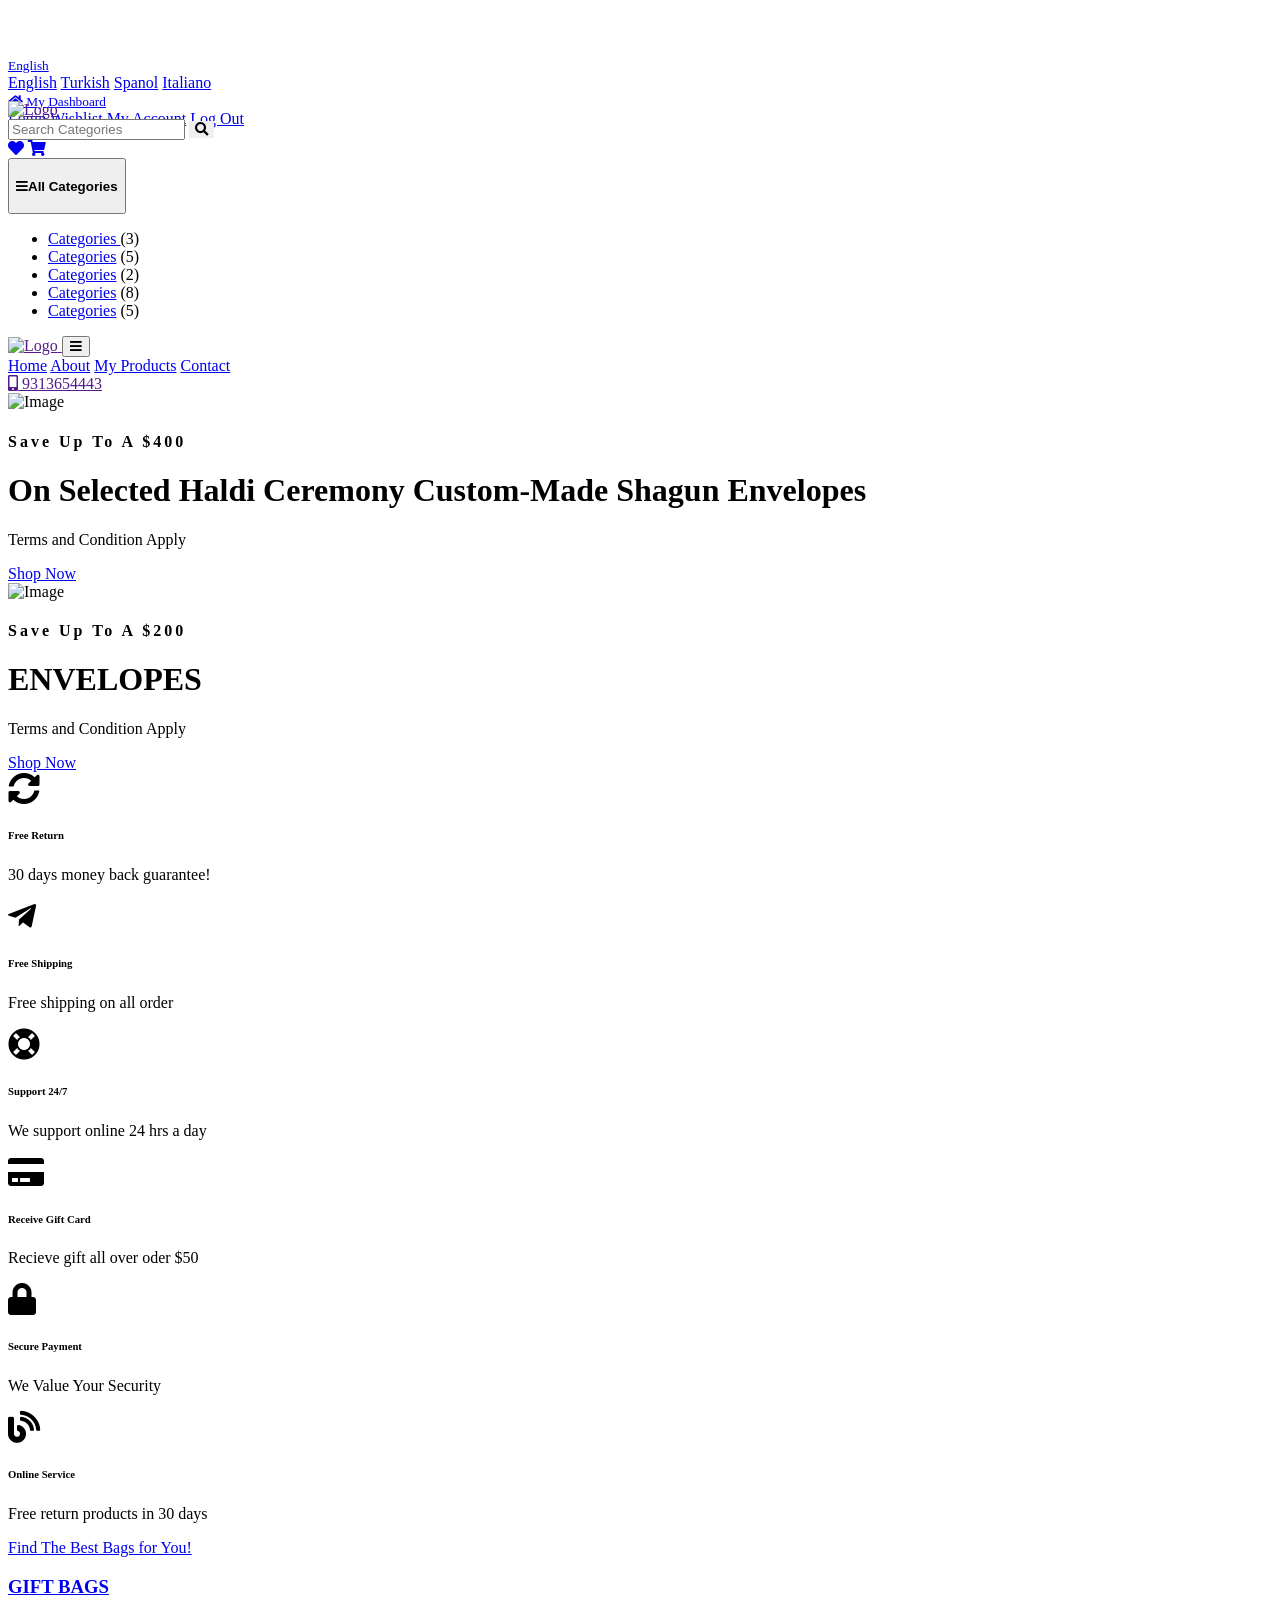
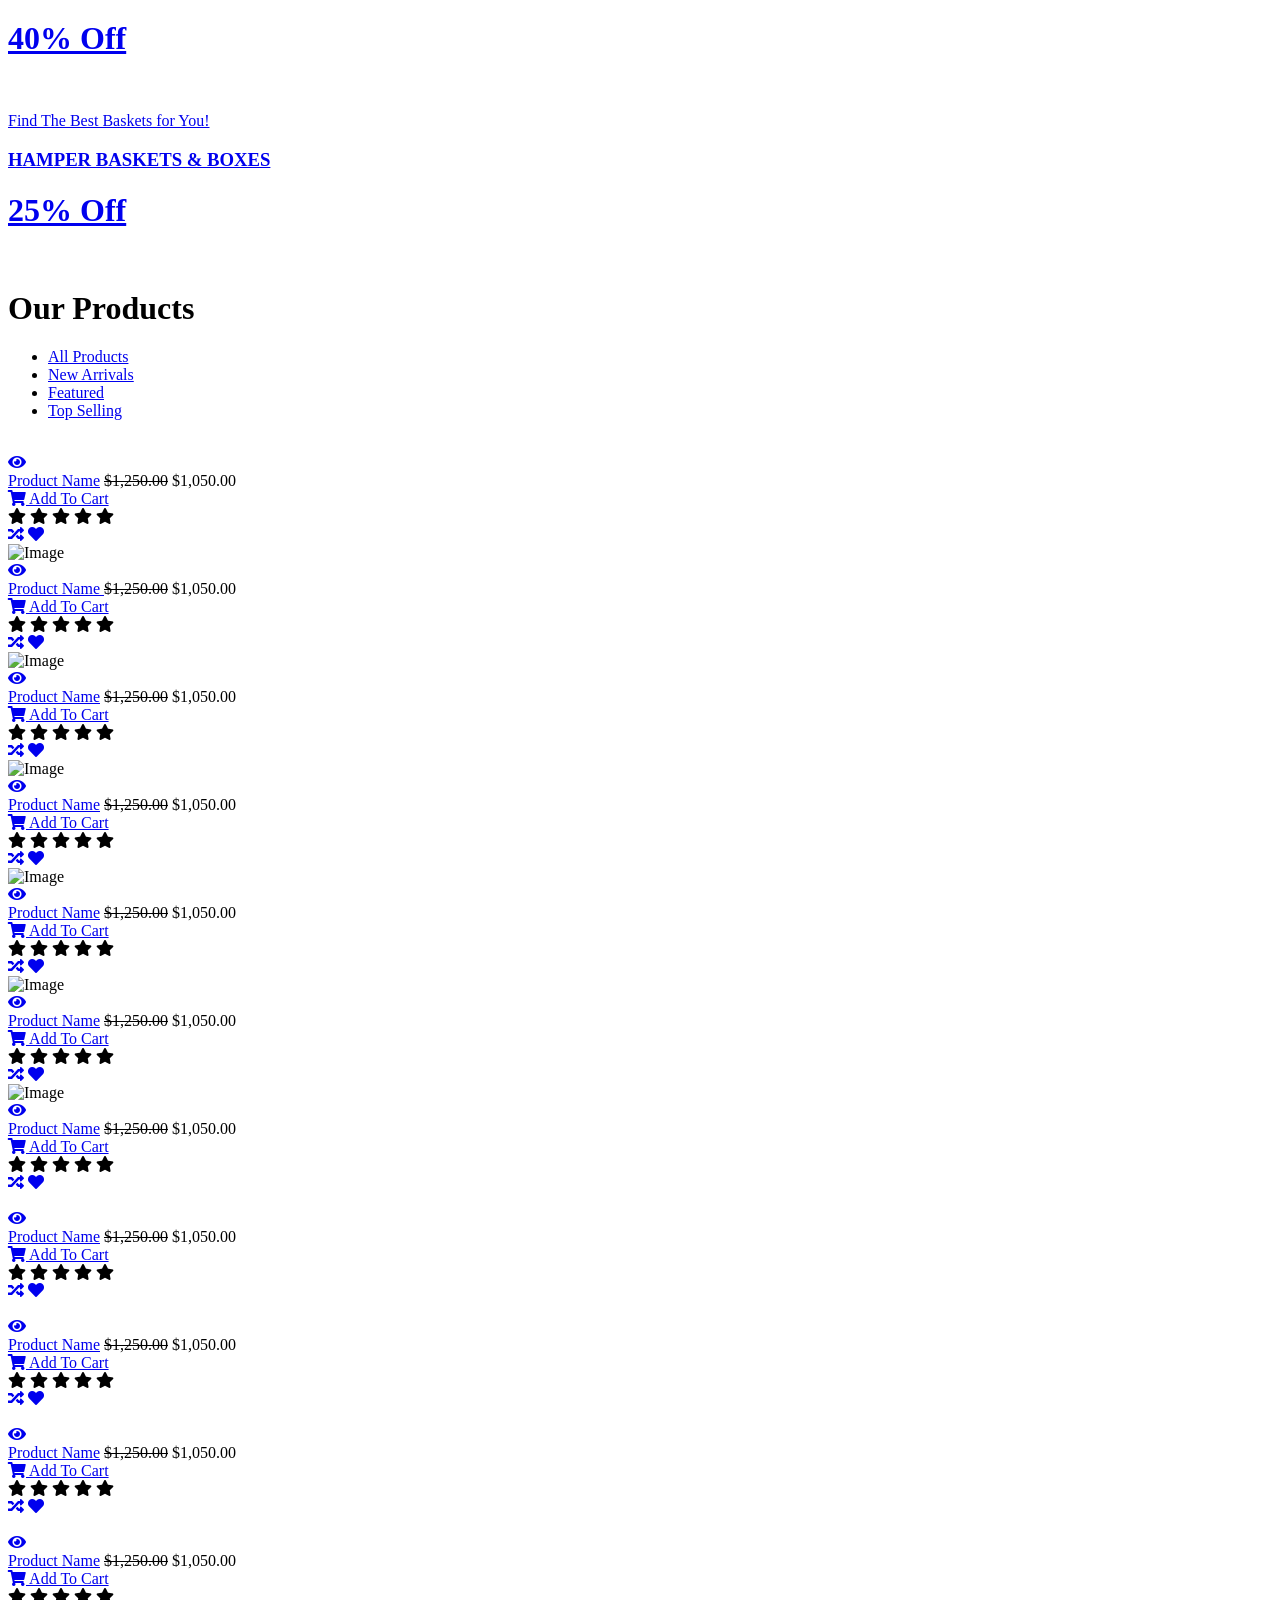
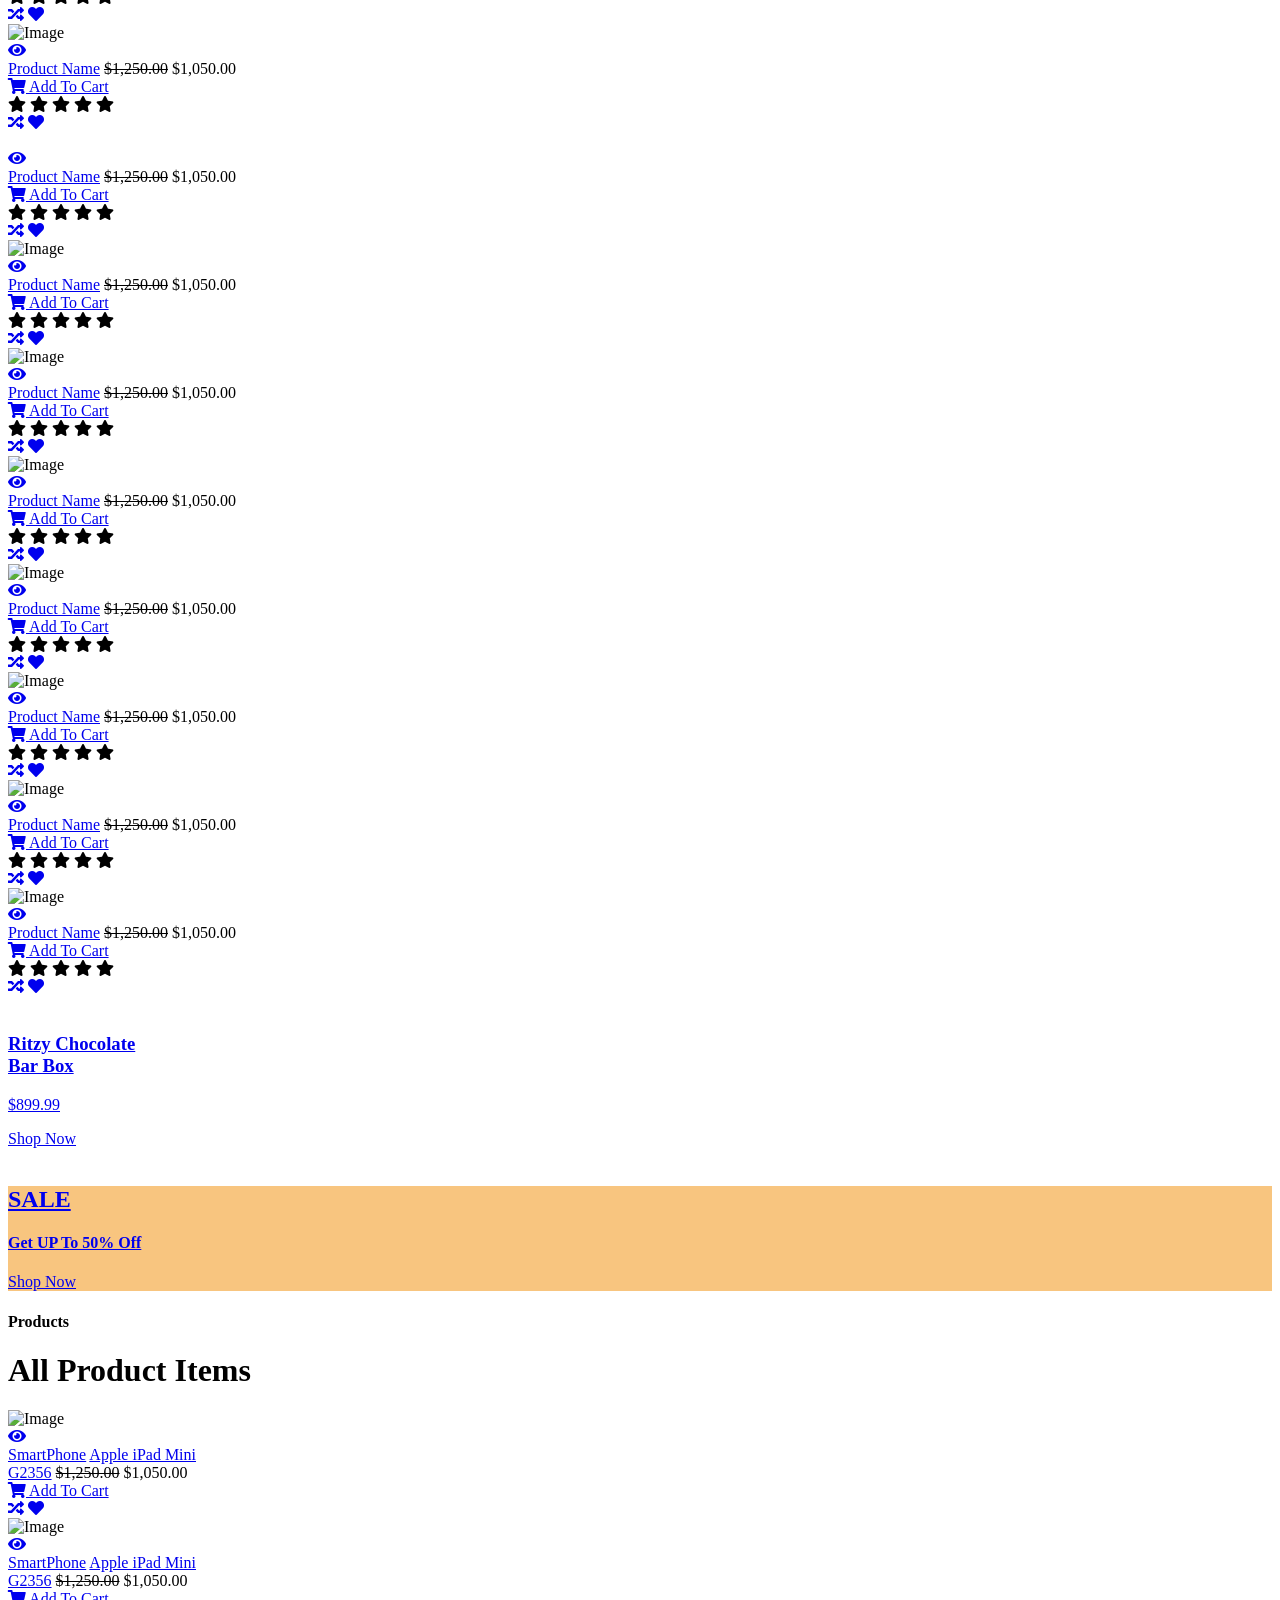
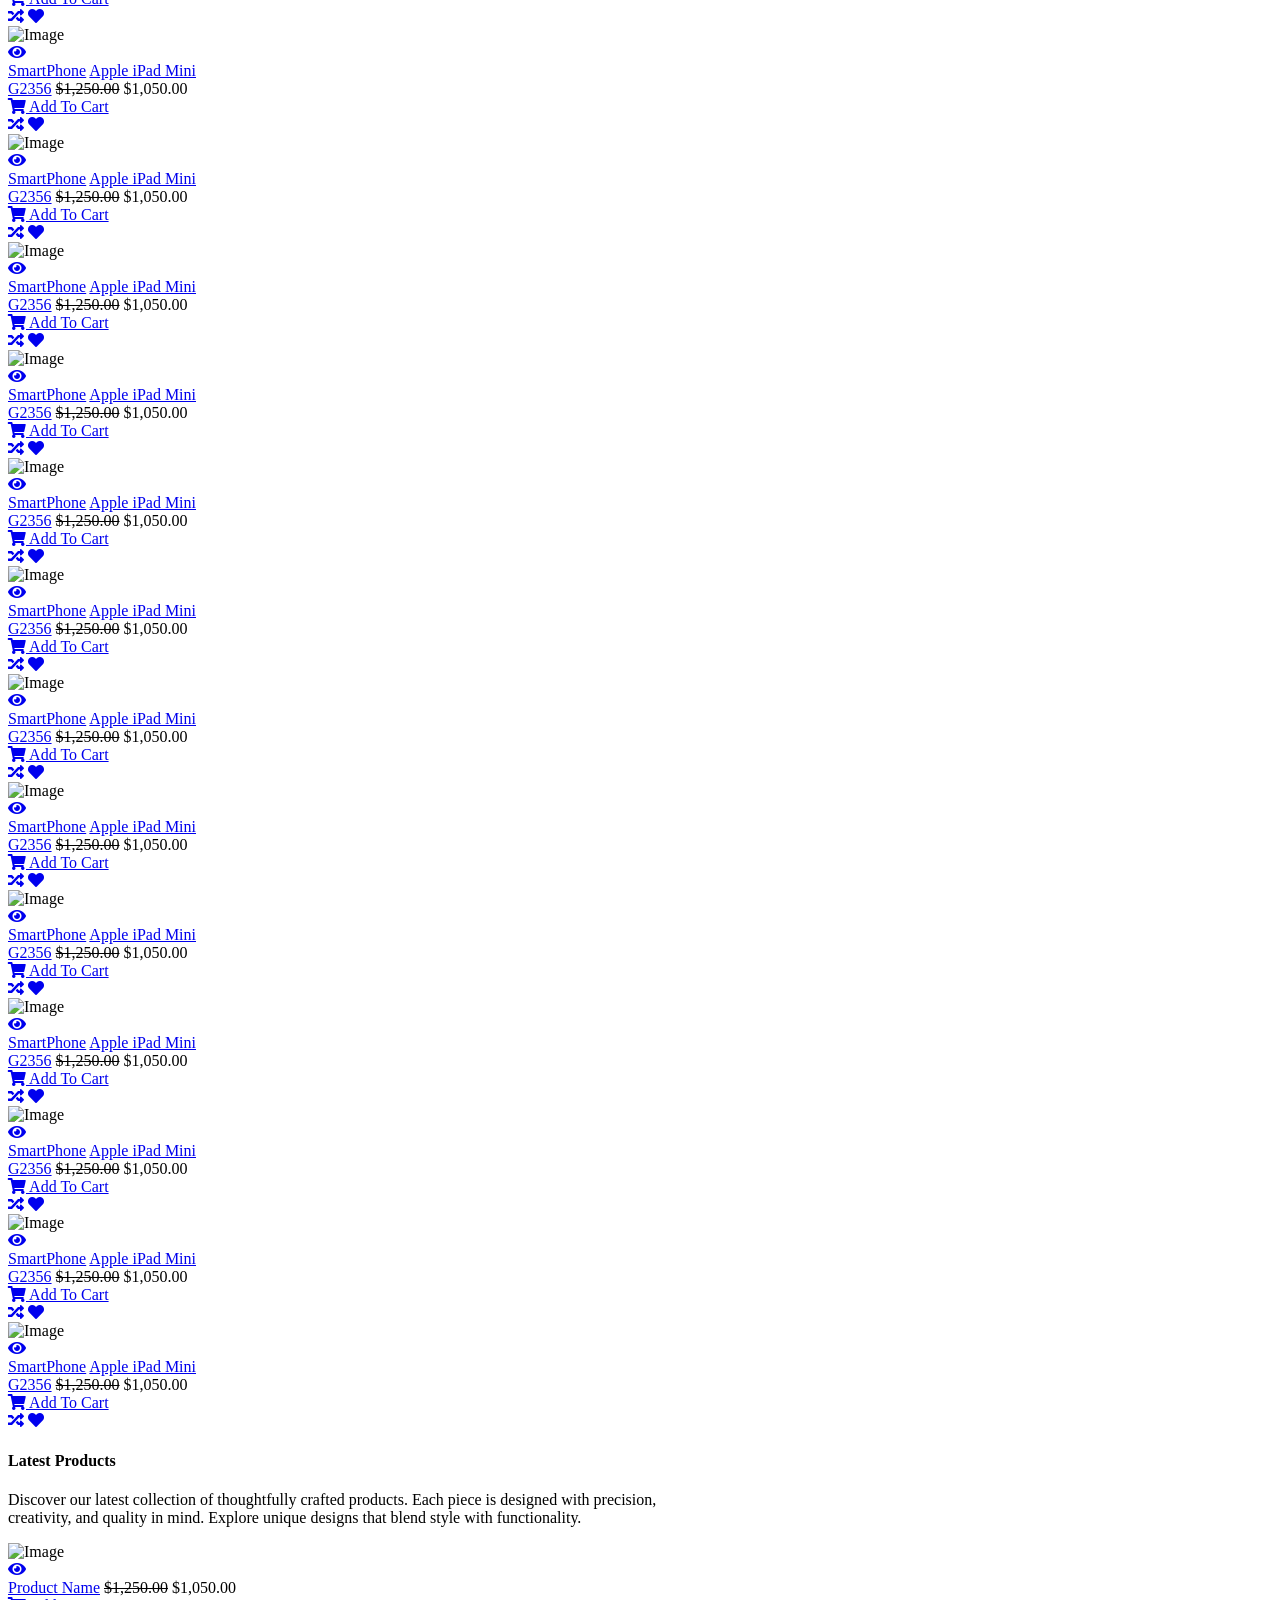
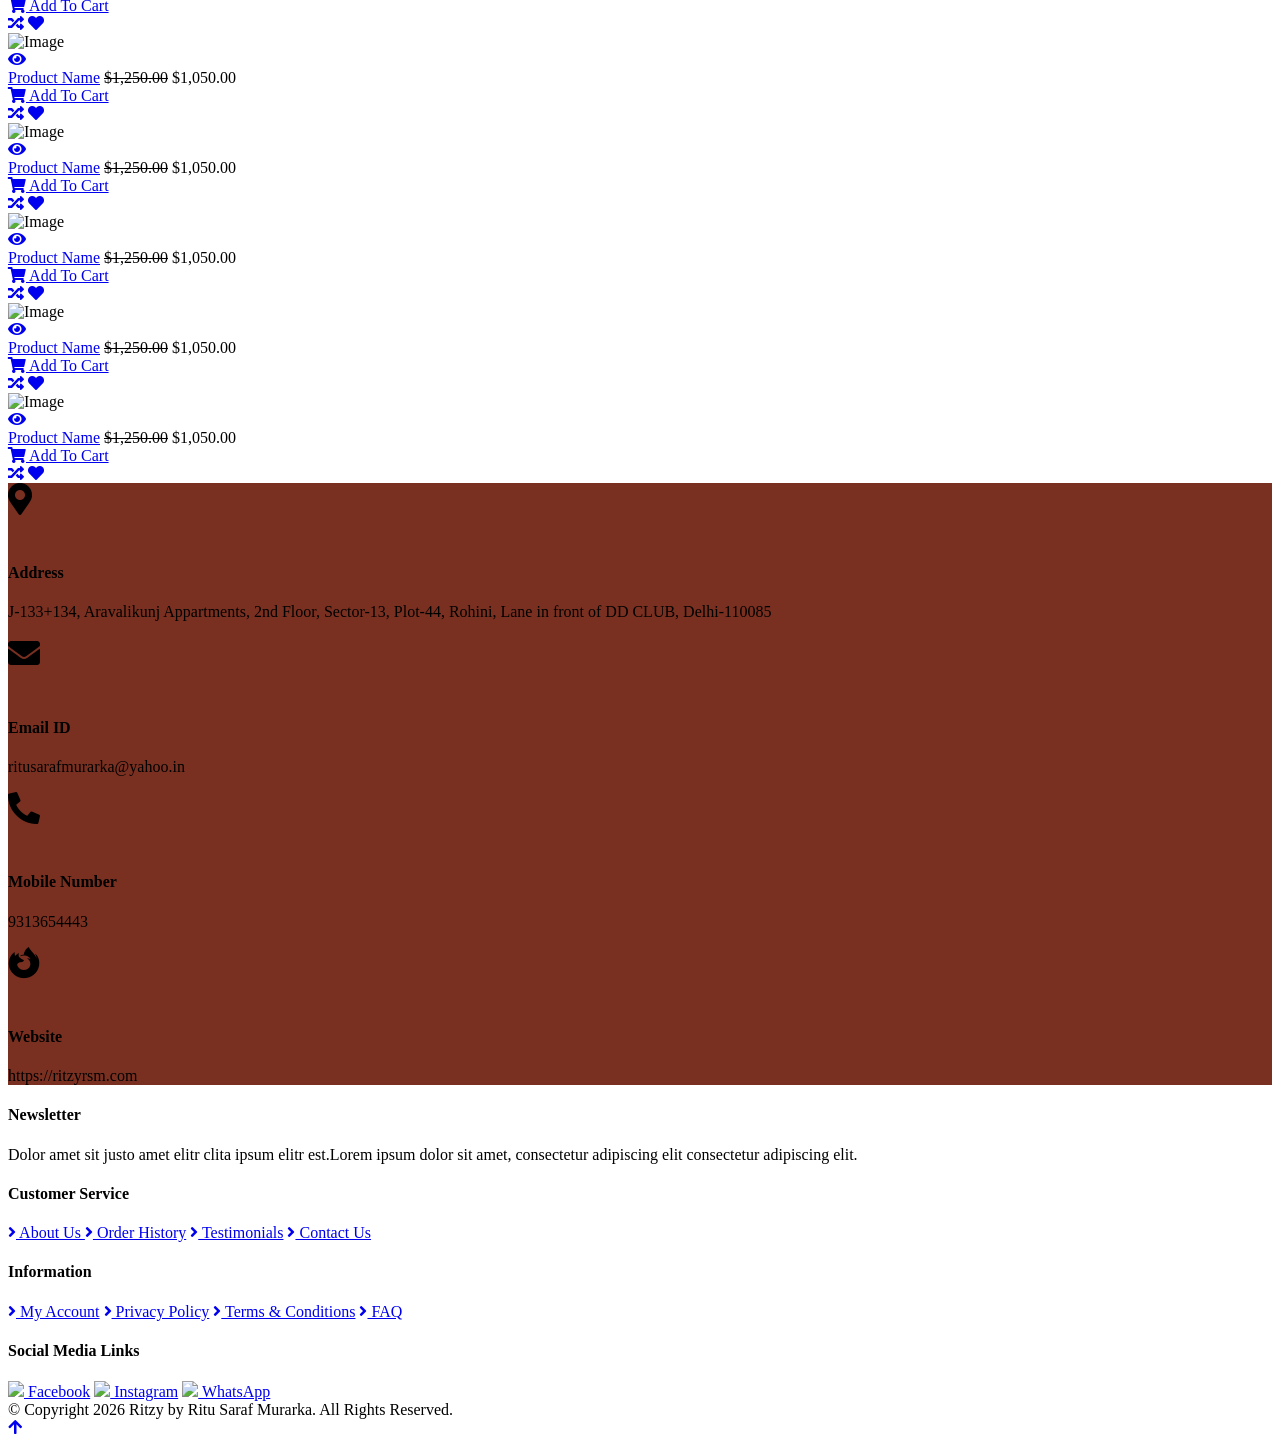
==== index.html @ b29d040e "Add files via upload" ====
<!DOCTYPE html>
<html lang="en">

<head>
    <meta charset="utf-8">
    <title> Ritzy RSM </title>
    <meta content="width=device-width, initial-scale=1.0" name="viewport">
    <meta content="" name="keywords">
    <meta content="" name="description">

    <!-- Google Web Fonts -->
    <link rel="preconnect" href="https://fonts.googleapis.com">
    <link rel="preconnect" href="https://fonts.gstatic.com" crossorigin>
    <link href="https://fonts.googleapis.com/css2?family=Open+Sans:wght@400;500;600;700&family=Roboto:wght@400;500;700&display=swap"
        rel="stylesheet">

    <!-- Icon Font Stylesheet -->
    <link rel="stylesheet" href="https://use.fontawesome.com/releases/v5.15.4/css/all.css" />
    <link href="https://cdn.jsdelivr.net/npm/bootstrap-icons@1.4.1/font/bootstrap-icons.css" rel="stylesheet">

    <!-- Libraries Stylesheet -->
    <link href="lib/animate/animate.min.css" rel="stylesheet">
    <link href="lib/owlcarousel/assets/owl.carousel.min.css" rel="stylesheet">

    <!-- Customized Bootstrap Stylesheet -->
    <link href="css/bootstrap.min.css" rel="stylesheet">

    <link href="css/style.css" rel="stylesheet">

</head>
<body>

    <!-- Spinner Start -->
    <div id="spinner"
        class="show bg-white position-fixed translate-middle w-100 vh-100 top-50 start-50 d-flex align-items-center justify-content-center">
        <div class="spinner-border text-primary" style="width: 3rem; height: 3rem;" role="status">
            <span class="sr-only">Loading...</span>
        </div>
    </div>    
    <!-- Spinner End -->


    <!-- Topbar Start -->
    <div class="container-fluid px-5 d-none border-bottom d-lg-block">
        <div class="row gx-0 align-items-center">
            <div class="col-lg-8 text-center d-flex align-items-center justify-content-start"></div>
            <div class="col-lg-4 text-center text-lg-end">
                <div class="d-inline-flex align-items-center" style="height: 45px;">           
                    <div class="dropdown">
                        <a href="#" class="dropdown-toggle text-muted mx-2" data-bs-toggle="dropdown"><small>English</small></a>
                        <div class="dropdown-menu rounded">
                            <a href="#" class="dropdown-item"> English</a>
                            <a href="#" class="dropdown-item"> Turkish</a>
                            <a href="#" class="dropdown-item"> Spanol</a>
                            <a href="#" class="dropdown-item"> Italiano</a>
                        </div>
                    </div>
                    <div class="dropdown">
                        <a href="#" class="dropdown-toggle text-muted ms-2" data-bs-toggle="dropdown"><small><i
                                    class="fa fa-home me-2"></i> My Dashboard</small></a>
                        <div class="dropdown-menu rounded">
                            <a href="#" class="dropdown-item"> Login</a>
                            <a href="#" class="dropdown-item"> Wishlist</a>
                            <a href="#" class="dropdown-item"> My Account</a>
                            <a href="#" class="dropdown-item"> Log Out</a>
                        </div>
                    </div>
                </div>
            </div>
        </div>
    </div>
    <div class="container-fluid px-5 py-4 d-none d-lg-block headerBg">
        <div class="row gx-0 align-items-center text-center">
            <div class="col-md-4 col-lg-3 text-center text-lg-start">
                <div class="d-inline-flex align-items-center">
                    <a href="" class="navbar-brand p-0">                        
                     <img src="img/logo.jpeg" alt="Logo" class="logoTop">
                    </a>
                </div>
            </div>
            <div class="col-md-4 col-lg-6 text-center">
                <div class="position-relative ps-4">
                    <div class="d-flex  rounded-pill">
                        <input class="form-control border-0 rounded-pill w-100 py-3 me-2" type="text"
                            data-bs-target="#dropdownToggle123" placeholder="Search Categories">
                    
                        <button type="button" class="btn btn-primary rounded-pill py-3 px-5" style="border: 0;"><i
                                class="fas fa-search"></i></button>
                    </div>
                </div>
            </div>
            <div class="col-md-4 col-lg-3 text-center text-lg-end">
                <div class="d-inline-flex align-items-center">  
                                      
                    <a href="#" class="d-flex align-items-center justify-content-center me-3 ivonsBox"><span
                            class="rounded-circle btn-md-square "><i class="fas fa-heart"></i></a>

                    <a href="#" class="d-flex align-items-center justify-content-center me-3 ivonsBox"><span
                            class="rounded-circle btn-md-square "><i class="fas fa-shopping-cart"></i></span>
                         </a>

                   
                   
                </div>
            </div>
        </div>
    </div>
    <!-- Topbar End -->

    <!-- Navbar & Hero Start -->
    <div class="container-fluid nav-bar p-0">
        <div class="row gx-0 bg-primary px-5 align-items-center">
            <div class="col-lg-3 d-none d-lg-block">
                <nav class="navbar navbar-light position-relative" style="width: 250px;">
                    <button class="navbar-toggler border-0 fs-4 w-100 px-0 text-start" type="button"
                        data-bs-toggle="collapse" data-bs-target="#allCat">
                        <h4 class="m-0 allCategorie"><i class="fa fa-bars me-2 "></i>All Categories</h4>
                    </button>
                    <div class="collapse navbar-collapse rounded-bottom" id="allCat">
                        <div class="navbar-nav ms-auto py-0">
                            <ul class="list-unstyled categories-bars">
                                <li>
                                    <div class="categories-bars-item">
                                        <a href="#">Categories </a>
                                        <span>(3)</span>
                                    </div>
                                </li>
                                <li>
                                    <div class="categories-bars-item">
                                        <a href="#">Categories</a>
                                        <span>(5)</span>
                                    </div>
                                </li>
                                <li>
                                    <div class="categories-bars-item">
                                        <a href="#">Categories</a>
                                        <span>(2)</span>
                                    </div>
                                </li>
                                <li>
                                    <div class="categories-bars-item">
                                        <a href="#">Categories</a>
                                        <span>(8)</span>
                                    </div>
                                </li>
                                <li>
                                    <div class="categories-bars-item">
                                        <a href="#">Categories</a>
                                        <span>(5)</span>
                                    </div>
                                </li>
                            </ul>
                        </div>
                    </div>
                </nav>
            </div>
            <div class="col-12 col-lg-9">
                <nav class="navbar navbar-expand-lg navbar-light bg-primary ">
                    <a href="" class="navbar-brand d-block d-lg-none">                       
                     <img src="img/logo.jpeg" alt="Logo" class="logoTop">
                    </a>
                    <button class="navbar-toggler ms-auto" type="button" data-bs-toggle="collapse"
                        data-bs-target="#navbarCollapse">
                        <span class="fa fa-bars fa-1x"></span>
                    </button>
                    <div class="collapse navbar-collapse" id="navbarCollapse">
                        <div class="navbar-nav ms-auto py-0">
                            <a href="index.html" class="nav-item nav-link active">Home</a>
                            <a href="about.html" class="nav-item nav-link">About</a>
                            <a href="product" class="nav-item nav-link">My Products</a>
                            <a href="contact.html" class="nav-item nav-link me-2">Contact </a>
                          
                        </div>
                        <a href="" class="btn btn-secondary rounded-pill py-2 px-4 px-lg-3 mb-3 mb-md-3 mb-lg-0"><i
                                class="fa fa-mobile-alt me-2"></i> 9313654443</a>
                    </div>
                </nav>
            </div>
        </div>
    </div>
    <!-- Navbar & Hero End -->

    <!-- Carousel Start -->
    <div class="container-fluid carousel bg-light px-0">
        <div class="row g-0 justify-content-end">
            <div class="col-12 col-lg-12 col-xl-12">
                <div class="header-carousel owl-carousel bg-light py-5">
                    <div class="row g-0 header-carousel-item align-items-center">
                        <div class="col-xl-6 carousel-img wow fadeInLeft" data-wow-delay="0.1s">
                            <img src="img/carousel-1.png" class="img-fluid w-100" alt="Image">
                        </div>
                        <div class="col-xl-6 carousel-content p-4">
                            <h4 class="text-uppercase fw-bold mb-4 wow fadeInRight" data-wow-delay="0.1s"
                                style="letter-spacing: 3px;">Save Up To A $400</h4>
                            <h1 class="display-3 text-capitalize mb-4 wow fadeInRight" data-wow-delay="0.3s">On Selected
                                Haldi Ceremony Custom-Made Shagun Envelopes</h1>
                            <p class="text-dark wow fadeInRight" data-wow-delay="0.5s">Terms and Condition Apply</p>
                            <a class="btn btn-primary rounded-pill py-3 px-5 wow fadeInRight" data-wow-delay="0.7s"
                                href="#">Shop Now</a>
                        </div>
                    </div>
                    <div class="row g-0 header-carousel-item align-items-center">
                        <div class="col-xl-6 carousel-img wow fadeInLeft" data-wow-delay="0.1s">
                            <img src="img/carousel-2.png" class="img-fluid w-100" alt="Image">
                        </div>
                        <div class="col-xl-6 carousel-content p-4">
                            <h4 class="text-uppercase fw-bold mb-4 wow fadeInRight" data-wow-delay="0.1s"
                                style="letter-spacing: 3px;">Save Up To A $200</h4>
                            <h1 class="display-3 text-capitalize mb-4 wow fadeInRight" data-wow-delay="0.3s">ENVELOPES</h1>
                            <p class="text-dark wow fadeInRight" data-wow-delay="0.5s">Terms and Condition Apply</p>
                            <a class="btn btn-primary rounded-pill py-3 px-5 wow fadeInRight" data-wow-delay="0.7s"
                                href="#">Shop Now</a>
                        </div>
                    </div>
                </div>
            </div>

        </div>
    </div>
    <!-- Carousel End -->

    <!-- Searvices Start -->
    <div class="container-fluid px-0">
        <div class="row g-0">
            <div class="col-6 col-md-4 col-lg-2 border-start border-end wow fadeInUp" data-wow-delay="0.1s">
                <div class="p-4">
                    <div class="d-inline-flex align-items-center">
                        <i class="fa fa-sync-alt fa-2x text-primary"></i>
                        <div class="ms-4">
                            <h6 class="text-uppercase mb-2">Free Return</h6>
                            <p class="mb-0">30 days money back guarantee!</p>
                        </div>
                    </div>
                </div>
            </div>
            <div class="col-6 col-md-4 col-lg-2 border-end wow fadeInUp" data-wow-delay="0.2s">
                <div class="p-4">
                    <div class="d-flex align-items-center">
                        <i class="fab fa-telegram-plane fa-2x text-primary"></i>
                        <div class="ms-4">
                            <h6 class="text-uppercase mb-2">Free Shipping</h6>
                            <p class="mb-0">Free shipping on all order</p>
                        </div>
                    </div>
                </div>
            </div>
            <div class="col-6 col-md-4 col-lg-2 border-end wow fadeInUp" data-wow-delay="0.3s">
                <div class="p-4">
                    <div class="d-flex align-items-center">
                        <i class="fas fa-life-ring fa-2x text-primary"></i>
                        <div class="ms-4">
                            <h6 class="text-uppercase mb-2">Support 24/7</h6>
                            <p class="mb-0">We support online 24 hrs a day</p>
                        </div>
                    </div>
                </div>
            </div>
            <div class="col-6 col-md-4 col-lg-2 border-end wow fadeInUp" data-wow-delay="0.4s">
                <div class="p-4">
                    <div class="d-flex align-items-center">
                        <i class="fas fa-credit-card fa-2x text-primary"></i>
                        <div class="ms-4">
                            <h6 class="text-uppercase mb-2">Receive Gift Card</h6>
                            <p class="mb-0">Recieve gift all over oder $50</p>
                        </div>
                    </div>
                </div>
            </div>
            <div class="col-6 col-md-4 col-lg-2 border-end wow fadeInUp" data-wow-delay="0.5s">
                <div class="p-4">
                    <div class="d-flex align-items-center">
                        <i class="fas fa-lock fa-2x text-primary"></i>
                        <div class="ms-4">
                            <h6 class="text-uppercase mb-2">Secure Payment</h6>
                            <p class="mb-0">We Value Your Security</p>
                        </div>
                    </div>
                </div>
            </div>
            <div class="col-6 col-md-4 col-lg-2 border-end wow fadeInUp" data-wow-delay="0.6s">
                <div class="p-4">
                    <div class="d-flex align-items-center">
                        <i class="fas fa-blog fa-2x text-primary"></i>
                        <div class="ms-4">
                            <h6 class="text-uppercase mb-2">Online Service</h6>
                            <p class="mb-0">Free return products in 30 days</p>
                        </div>
                    </div>
                </div>
            </div>
        </div>
    </div>
    <!-- Searvices End -->

    <!-- Products Offer Start -->
    <div class="container-fluid bg-light py-5">
        <div class="container">
            <div class="row g-4">
                <div class="col-lg-6 wow fadeInLeft" data-wow-delay="0.2s">
                    <a href="#" class="d-flex align-items-center justify-content-between border bg-white rounded p-4">
                        <div>
                            <p class="text-muted mb-3">Find The Best Bags for You!</p>
                            <h3 class="text-primary">GIFT BAGS</h3>
                            <h1 class="display-3 text-secondary mb-0">40% <span
                                    class="text-primary fw-normal">Off</span></h1>
                        </div>
                        <img src="img/product-1.png" class="img-fluid" alt="">
                    </a>
                </div>
                <div class="col-lg-6 wow fadeInRight" data-wow-delay="0.3s">
                    <a href="#" class="d-flex align-items-center justify-content-between border bg-white rounded p-4">
                        <div>
                            <p class="text-muted mb-3">Find The Best Baskets for You!</p>
                            <h3 class="text-primary">HAMPER BASKETS & BOXES</h3>
                            <h1 class="display-3 text-secondary mb-0">25% <span
                                    class="text-primary fw-normal">Off</span></h1>
                        </div>
                        <img src="img/product-2.png" class="img-fluid" alt="">
                    </a>
                </div>
            </div>
        </div>
    </div>
    <!-- Products Offer End -->


    <!-- Our Products Start -->
    <div class="container-fluid product py-5">
        <div class="container py-5">
            <div class="tab-class">
                <div class="row g-4">
                    <div class="col-lg-4 text-start wow fadeInLeft" data-wow-delay="0.1s">
                        <h1>Our Products</h1>
                    </div>
                    <div class="col-lg-8 text-end wow fadeInRight" data-wow-delay="0.1s">
                        <ul class="nav nav-pills d-inline-flex text-center mb-5">
                            <li class="nav-item mb-4">
                                <a class="d-flex mx-2 py-2 bg-light rounded-pill active" data-bs-toggle="pill" href="#tab-1">
                                    <span class="text-dark" style="width: 130px;">All Products</span>
                                </a>
                            </li>
                            <li class="nav-item mb-4">
                                <a class="d-flex py-2 mx-2 bg-light rounded-pill" data-bs-toggle="pill" href="#tab-2">
                                    <span class="text-dark" style="width: 130px;">New Arrivals</span>
                                </a>
                            </li>
                            <li class="nav-item mb-4">
                                <a class="d-flex mx-2 py-2 bg-light rounded-pill" data-bs-toggle="pill" href="#tab-3">
                                    <span class="text-dark" style="width: 130px;">Featured</span>
                                </a>
                            </li>
                            <li class="nav-item mb-4">
                                <a class="d-flex mx-2 py-2 bg-light rounded-pill" data-bs-toggle="pill" href="#tab-4">
                                    <span class="text-dark" style="width: 130px;">Top Selling</span>
                                </a>
                            </li>
                        </ul>
                    </div>
                </div>
                <div class="tab-content">
                    <div id="tab-1" class="tab-pane fade show p-0 active">
                        <div class="row g-4">
                            <div class="col-md-6 col-lg-4 col-xl-3">
                                <div class="product-item rounded wow fadeInUp" data-wow-delay="0.1s">
                                    <div class="product-item-inner border rounded">
                                        <div class="product-item-inner-item">
                                            <img src="img/product-3.png" class="img-fluid w-100 rounded-top" alt="">
                                            <div class="product-details">
                                                <a href="details.html"><i class="fa fa-eye fa-1x"></i></a>
                                            </div>
                                        </div>
                                        <div class="text-center rounded-bottom p-4">
                                            <a href="#" class="d-block h4">Product Name</a>
                                            <del class="me-2 fs-5">$1,250.00</del>
                                            <span class="text-primary fs-5">$1,050.00</span>
                                        </div>
                                    </div>
                                    <div
                                        class="product-item-add border border-top-0 rounded-bottom text-center p-4 pt-0">
                                        <a href="#"
                                            class="btn btn-primary border-secondary rounded-pill py-2 px-4 mb-4"><i
                                                class="fas fa-shopping-cart me-2"></i> Add To Cart</a>
                                        <div class="d-flex justify-content-between align-items-center">
                                            <div class="d-flex">
                                                <i class="fas fa-star text-primary"></i>
                                                <i class="fas fa-star text-primary"></i>
                                                <i class="fas fa-star text-primary"></i>
                                                <i class="fas fa-star text-primary"></i>
                                                <i class="fas fa-star"></i>
                                            </div>
                                            <div class="d-flex">
                                                <a href="#"
                                                    class="text-primary d-flex align-items-center justify-content-center me-3"><span
                                                        class="rounded-circle btn-sm-square border"><i
                                                            class="fas fa-random"></i></i></a>
                                                <a href="#"
                                                    class="text-primary d-flex align-items-center justify-content-center me-0"><span
                                                        class="rounded-circle btn-sm-square border"><i
                                                            class="fas fa-heart"></i></a>
                                            </div>
                                        </div>
                                    </div>
                                </div>
                            </div>
                            <div class="col-md-6 col-lg-4 col-xl-3">
                                <div class="product-item rounded wow fadeInUp" data-wow-delay="0.3s">
                                    <div class="product-item-inner border rounded">
                                        <div class="product-item-inner-item">
                                            <img src="img/product-4.png" class="img-fluid w-100 rounded-top"
                                                alt="Image">
                                            <div class="product-details">
                                                <a href="#"><i class="fa fa-eye fa-1x"></i></a>
                                            </div>
                                        </div>
                                        <div class="text-center rounded-bottom p-4">
                                            <a href="#" class="d-block h4">Product Name </a>
                                            <del class="me-2 fs-5">$1,250.00</del>
                                            <span class="text-primary fs-5">$1,050.00</span>
                                        </div>
                                    </div>
                                    <div
                                        class="product-item-add border border-top-0 rounded-bottom  text-center p-4 pt-0">
                                        <a href="#"
                                            class="btn btn-primary border-secondary rounded-pill py-2 px-4 mb-4"><i
                                                class="fas fa-shopping-cart me-2"></i> Add To Cart</a>
                                        <div class="d-flex justify-content-between align-items-center">
                                            <div class="d-flex">
                                                <i class="fas fa-star text-primary"></i>
                                                <i class="fas fa-star text-primary"></i>
                                                <i class="fas fa-star text-primary"></i>
                                                <i class="fas fa-star text-primary"></i>
                                                <i class="fas fa-star"></i>
                                            </div>
                                            <div class="d-flex">
                                                <a href="#"
                                                    class="text-primary d-flex align-items-center justify-content-center me-3"><span
                                                        class="rounded-circle btn-sm-square border"><i
                                                            class="fas fa-random"></i></i></a>
                                                <a href="#"
                                                    class="text-primary d-flex align-items-center justify-content-center me-0"><span
                                                        class="rounded-circle btn-sm-square border"><i
                                                            class="fas fa-heart"></i></a>
                                            </div>
                                        </div>
                                    </div>
                                </div>
                            </div>
                            <div class="col-md-6 col-lg-4 col-xl-3">
                                <div class="product-item rounded wow fadeInUp" data-wow-delay="0.5s">
                                    <div class="product-item-inner border rounded">
                                        <div class="product-item-inner-item">
                                            <img src="img/product-5.png" class="img-fluid w-100 rounded-top"
                                                alt="Image">
                                            <div class="product-details">
                                                <a href="#"><i class="fa fa-eye fa-1x"></i></a>
                                            </div>
                                        </div>
                                        <div class="text-center rounded-bottom p-4">
                                            <a href="#" class="d-block h4">Product Name</a>
                                            <del class="me-2 fs-5">$1,250.00</del>
                                            <span class="text-primary fs-5">$1,050.00</span>
                                        </div>
                                    </div>
                                    <div
                                        class="product-item-add border border-top-0 rounded-bottom  text-center p-4 pt-0">
                                        <a href="#"
                                            class="btn btn-primary border-secondary rounded-pill py-2 px-4 mb-4"><i
                                                class="fas fa-shopping-cart me-2"></i> Add To Cart</a>
                                        <div class="d-flex justify-content-between align-items-center">
                                            <div class="d-flex">
                                                <i class="fas fa-star text-primary"></i>
                                                <i class="fas fa-star text-primary"></i>
                                                <i class="fas fa-star text-primary"></i>
                                                <i class="fas fa-star text-primary"></i>
                                                <i class="fas fa-star"></i>
                                            </div>
                                            <div class="d-flex">
                                                <a href="#"
                                                    class="text-primary d-flex align-items-center justify-content-center me-3"><span
                                                        class="rounded-circle btn-sm-square border"><i
                                                            class="fas fa-random"></i></i></a>
                                                <a href="#"
                                                    class="text-primary d-flex align-items-center justify-content-center me-0"><span
                                                        class="rounded-circle btn-sm-square border"><i
                                                            class="fas fa-heart"></i></a>
                                            </div>
                                        </div>
                                    </div>
                                </div>
                            </div>
                            <div class="col-md-6 col-lg-4 col-xl-3">
                                <div class="product-item rounded wow fadeInUp" data-wow-delay="0.7s">
                                    <div class="product-item-inner border rounded">
                                        <div class="product-item-inner-item">
                                            <img src="img/product-6.png" class="img-fluid w-100 rounded-top"
                                                alt="Image">
                                            <div class="product-details">
                                                <a href="#"><i class="fa fa-eye fa-1x"></i></a>
                                            </div>
                                        </div>
                                        <div class="text-center rounded-bottom p-4">
                                            <a href="#" class="d-block h4">Product Name</a>
                                            <del class="me-2 fs-5">$1,250.00</del>
                                            <span class="text-primary fs-5">$1,050.00</span>
                                        </div>
                                    </div>
                                    <div
                                        class="product-item-add border border-top-0 rounded-bottom  text-center p-4 pt-0">
                                        <a href="#"
                                            class="btn btn-primary border-secondary rounded-pill py-2 px-4 mb-4"><i
                                                class="fas fa-shopping-cart me-2"></i> Add To Cart</a>
                                        <div class="d-flex justify-content-between align-items-center">
                                            <div class="d-flex">
                                                <i class="fas fa-star text-primary"></i>
                                                <i class="fas fa-star text-primary"></i>
                                                <i class="fas fa-star text-primary"></i>
                                                <i class="fas fa-star text-primary"></i>
                                                <i class="fas fa-star"></i>
                                            </div>
                                            <div class="d-flex">
                                                <a href="#"
                                                    class="text-primary d-flex align-items-center justify-content-center me-3"><span
                                                        class="rounded-circle btn-sm-square border"><i
                                                            class="fas fa-random"></i></i></a>
                                                <a href="#"
                                                    class="text-primary d-flex align-items-center justify-content-center me-0"><span
                                                        class="rounded-circle btn-sm-square border"><i
                                                            class="fas fa-heart"></i></a>
                                            </div>
                                        </div>
                                    </div>
                                </div>
                            </div>
                            <div class="col-md-6 col-lg-4 col-xl-3">
                                <div class="product-item rounded wow fadeInUp" data-wow-delay="0.1s">
                                    <div class="product-item-inner border rounded">
                                        <div class="product-item-inner-item">
                                            <img src="img/product-7.png" class="img-fluid w-100 rounded-top"
                                                alt="Image">
                                            <div class="product-details">
                                                <a href="#"><i class="fa fa-eye fa-1x"></i></a>
                                            </div>
                                        </div>
                                        <div class="text-center rounded-bottom p-4">
                                            <a href="#" class="d-block h4">Product Name</a>
                                            <del class="me-2 fs-5">$1,250.00</del>
                                            <span class="text-primary fs-5">$1,050.00</span>
                                        </div>
                                    </div>
                                    <div
                                        class="product-item-add border border-top-0 rounded-bottom  text-center p-4 pt-0">
                                        <a href="#"
                                            class="btn btn-primary border-secondary rounded-pill py-2 px-4 mb-4"><i
                                                class="fas fa-shopping-cart me-2"></i> Add To Cart</a>
                                        <div class="d-flex justify-content-between align-items-center">
                                            <div class="d-flex">
                                                <i class="fas fa-star text-primary"></i>
                                                <i class="fas fa-star text-primary"></i>
                                                <i class="fas fa-star text-primary"></i>
                                                <i class="fas fa-star text-primary"></i>
                                                <i class="fas fa-star"></i>
                                            </div>
                                            <div class="d-flex">
                                                <a href="#"
                                                    class="text-primary d-flex align-items-center justify-content-center me-3"><span
                                                        class="rounded-circle btn-sm-square border"><i
                                                            class="fas fa-random"></i></i></a>
                                                <a href="#"
                                                    class="text-primary d-flex align-items-center justify-content-center me-0"><span
                                                        class="rounded-circle btn-sm-square border"><i
                                                            class="fas fa-heart"></i></a>
                                            </div>
                                        </div>
                                    </div>
                                </div>
                            </div>
                            <div class="col-md-6 col-lg-4 col-xl-3">
                                <div class="product-item rounded wow fadeInUp" data-wow-delay="0.3s">
                                    <div class="product-item-inner border rounded">
                                        <div class="product-item-inner-item">
                                            <img src="img/product-8.png" class="img-fluid w-100 rounded-top"
                                                alt="Image">
                                            <div class="product-details">
                                                <a href="#"><i class="fa fa-eye fa-1x"></i></a>
                                            </div>
                                        </div>
                                        <div class="text-center rounded-bottom p-4">
                                            <a href="#" class="d-block h4">Product Name</a>
                                            <del class="me-2 fs-5">$1,250.00</del>
                                            <span class="text-primary fs-5">$1,050.00</span>
                                        </div>
                                    </div>
                                    <div
                                        class="product-item-add border border-top-0 rounded-bottom  text-center p-4 pt-0">
                                        <a href="#"
                                            class="btn btn-primary border-secondary rounded-pill py-2 px-4 mb-4"><i
                                                class="fas fa-shopping-cart me-2"></i> Add To Cart</a>
                                        <div class="d-flex justify-content-between align-items-center">
                                            <div class="d-flex">
                                                <i class="fas fa-star text-primary"></i>
                                                <i class="fas fa-star text-primary"></i>
                                                <i class="fas fa-star text-primary"></i>
                                                <i class="fas fa-star text-primary"></i>
                                                <i class="fas fa-star"></i>
                                            </div>
                                            <div class="d-flex">
                                                <a href="#"
                                                    class="text-primary d-flex align-items-center justify-content-center me-3"><span
                                                        class="rounded-circle btn-sm-square border"><i
                                                            class="fas fa-random"></i></i></a>
                                                <a href="#"
                                                    class="text-primary d-flex align-items-center justify-content-center me-0"><span
                                                        class="rounded-circle btn-sm-square border"><i
                                                            class="fas fa-heart"></i></a>
                                            </div>
                                        </div>
                                    </div>
                                </div>
                            </div>
                            <div class="col-md-6 col-lg-4 col-xl-3">
                                <div class="product-item rounded wow fadeInUp" data-wow-delay="0.5s">
                                    <div class="product-item-inner border rounded">
                                        <div class="product-item-inner-item">
                                            <img src="img/product-9.png" class="img-fluid w-100 rounded-top"
                                                alt="Image">
                                            <div class="product-details">
                                                <a href="#"><i class="fa fa-eye fa-1x"></i></a>
                                            </div>
                                        </div>
                                        <div class="text-center rounded-bottom p-4">
                                            <a href="#" class="d-block h4">Product Name</a>
                                            <del class="me-2 fs-5">$1,250.00</del>
                                            <span class="text-primary fs-5">$1,050.00</span>
                                        </div>
                                    </div>
                                    <div
                                        class="product-item-add border border-top-0 rounded-bottom  text-center p-4 pt-0">
                                        <a href="#"
                                            class="btn btn-primary border-secondary rounded-pill py-2 px-4 mb-4"><i
                                                class="fas fa-shopping-cart me-2"></i> Add To Cart</a>
                                        <div class="d-flex justify-content-between align-items-center">
                                            <div class="d-flex">
                                                <i class="fas fa-star text-primary"></i>
                                                <i class="fas fa-star text-primary"></i>
                                                <i class="fas fa-star text-primary"></i>
                                                <i class="fas fa-star text-primary"></i>
                                                <i class="fas fa-star"></i>
                                            </div>
                                            <div class="d-flex">
                                                <a href="#"
                                                    class="text-primary d-flex align-items-center justify-content-center me-3"><span
                                                        class="rounded-circle btn-sm-square border"><i
                                                            class="fas fa-random"></i></i></a>
                                                <a href="#"
                                                    class="text-primary d-flex align-items-center justify-content-center me-0"><span
                                                        class="rounded-circle btn-sm-square border"><i
                                                            class="fas fa-heart"></i></a>
                                            </div>
                                        </div>
                                    </div>
                                </div>
                            </div>
                            <div class="col-md-6 col-lg-4 col-xl-3">
                                <div class="product-item rounded wow fadeInUp" data-wow-delay="0.7s">
                                    <div class="product-item-inner border rounded">
                                        <div class="product-item-inner-item">
                                            <img src="img/product-10.png" class="img-fluid w-100 rounded-top" alt="">
                                            <div class="product-details">
                                                <a href="#"><i class="fa fa-eye fa-1x"></i></a>
                                            </div>
                                        </div>
                                        <div class="text-center rounded-bottom p-4">
                                            <a href="#" class="d-block h4">Product Name</a>
                                            <del class="me-2 fs-5">$1,250.00</del>
                                            <span class="text-primary fs-5">$1,050.00</span>
                                        </div>
                                    </div>
                                    <div
                                        class="product-item-add border border-top-0 rounded-bottom  text-center p-4 pt-0">
                                        <a href="#"
                                            class="btn btn-primary border-secondary rounded-pill py-2 px-4 mb-4"><i
                                                class="fas fa-shopping-cart me-2"></i> Add To Cart</a>
                                        <div class="d-flex justify-content-between align-items-center">
                                            <div class="d-flex">
                                                <i class="fas fa-star text-primary"></i>
                                                <i class="fas fa-star text-primary"></i>
                                                <i class="fas fa-star text-primary"></i>
                                                <i class="fas fa-star text-primary"></i>
                                                <i class="fas fa-star"></i>
                                            </div>
                                            <div class="d-flex">
                                                <a href="#"
                                                    class="text-primary d-flex align-items-center justify-content-center me-3"><span
                                                        class="rounded-circle btn-sm-square border"><i
                                                            class="fas fa-random"></i></i></a>
                                                <a href="#"
                                                    class="text-primary d-flex align-items-center justify-content-center me-0"><span
                                                        class="rounded-circle btn-sm-square border"><i
                                                            class="fas fa-heart"></i></a>
                                            </div>
                                        </div>
                                    </div>
                                </div>
                            </div>
                        </div>
                    </div>
                    <div id="tab-2" class="tab-pane fade show p-0">
                        <div class="row g-4">
                            <div class="col-md-6 col-lg-4 col-xl-3">
                                <div class="product-item rounded wow fadeInUp" data-wow-delay="0.1s">
                                    <div class="product-item-inner border rounded">
                                        <div class="product-item-inner-item">
                                            <img src="img/product-3.png" class="img-fluid rounded-top" alt="">
                                            <div class="product-details">
                                                <a href="#"><i class="fa fa-eye fa-1x"></i></a>
                                            </div>
                                        </div>
                                        <div class="text-center rounded-bottom p-4">
                                            <a href="#" class="d-block h4">Product Name</a>
                                            <del class="me-2 fs-5">$1,250.00</del>
                                            <span class="text-primary fs-5">$1,050.00</span>
                                        </div>
                                    </div>
                                    <div
                                        class="product-item-add border border-top-0 rounded-bottom  text-center p-4 pt-0">
                                        <a href="#"
                                            class="btn btn-primary border-secondary rounded-pill py-2 px-4 mb-4"><i
                                                class="fas fa-shopping-cart me-2"></i> Add To Cart</a>
                                        <div class="d-flex justify-content-between align-items-center">
                                            <div class="d-flex">
                                                <i class="fas fa-star text-primary"></i>
                                                <i class="fas fa-star text-primary"></i>
                                                <i class="fas fa-star text-primary"></i>
                                                <i class="fas fa-star text-primary"></i>
                                                <i class="fas fa-star"></i>
                                            </div>
                                            <div class="d-flex">
                                                <a href="#"
                                                    class="text-primary d-flex align-items-center justify-content-center me-3"><span
                                                        class="rounded-circle btn-sm-square border"><i
                                                            class="fas fa-random"></i></i></a>
                                                <a href="#"
                                                    class="text-primary d-flex align-items-center justify-content-center me-0"><span
                                                        class="rounded-circle btn-sm-square border"><i
                                                            class="fas fa-heart"></i></a>
                                            </div>
                                        </div>
                                    </div>
                                </div>
                            </div>
                            <div class="col-md-6 col-lg-4 col-xl-3">
                                <div class="product-item rounded wow fadeInUp" data-wow-delay="0.3s">
                                    <div class="product-item-inner border rounded">
                                        <div class="product-item-inner-item">
                                            <img src="img/product-4.png" class="img-fluid w-100 rounded-top" alt="">
                                            <div class="product-details">
                                                <a href="#"><i class="fa fa-eye fa-1x"></i></a>
                                            </div>
                                        </div>
                                        <div class="text-center rounded-bottom p-4">
                                            <a href="#" class="d-block h4">Product Name</a>
                                            <del class="me-2 fs-5">$1,250.00</del>
                                            <span class="text-primary fs-5">$1,050.00</span>
                                        </div>
                                    </div>
                                    <div
                                        class="product-item-add border border-top-0 rounded-bottom  text-center p-4 pt-0">
                                        <a href="#"
                                            class="btn btn-primary border-secondary rounded-pill py-2 px-4 mb-4"><i
                                                class="fas fa-shopping-cart me-2"></i> Add To Cart</a>
                                        <div class="d-flex justify-content-between align-items-center">
                                            <div class="d-flex">
                                                <i class="fas fa-star text-primary"></i>
                                                <i class="fas fa-star text-primary"></i>
                                                <i class="fas fa-star text-primary"></i>
                                                <i class="fas fa-star text-primary"></i>
                                                <i class="fas fa-star"></i>
                                            </div>
                                            <div class="d-flex">
                                                <a href="#"
                                                    class="text-primary d-flex align-items-center justify-content-center me-3"><span
                                                        class="rounded-circle btn-sm-square border"><i
                                                            class="fas fa-random"></i></i></a>
                                                <a href="#"
                                                    class="text-primary d-flex align-items-center justify-content-center me-0"><span
                                                        class="rounded-circle btn-sm-square border"><i
                                                            class="fas fa-heart"></i></a>
                                            </div>
                                        </div>
                                    </div>
                                </div>
                            </div>
                            <div class="col-md-6 col-lg-4 col-xl-3">
                                <div class="product-item rounded wow fadeInUp" data-wow-delay="0.5s">
                                    <div class="product-item-inner border rounded">
                                        <div class="product-item-inner-item">
                                            <img src="img/product-5.png" class="img-fluid w-100 rounded-top" alt="">
                                            <div class="product-details">
                                                <a href="#"><i class="fa fa-eye fa-1x"></i></a>
                                            </div>
                                        </div>
                                        <div class="text-center rounded-bottom p-4">
                                            <a href="#" class="d-block h4">Product Name</a>
                                            <del class="me-2 fs-5">$1,250.00</del>
                                            <span class="text-primary fs-5">$1,050.00</span>
                                        </div>
                                    </div>
                                    <div
                                        class="product-item-add border border-top-0 rounded-bottom  text-center p-4 pt-0">
                                        <a href="#"
                                            class="btn btn-primary border-secondary rounded-pill py-2 px-4 mb-4"><i
                                                class="fas fa-shopping-cart me-2"></i> Add To Cart</a>
                                        <div class="d-flex justify-content-between align-items-center">
                                            <div class="d-flex">
                                                <i class="fas fa-star text-primary"></i>
                                                <i class="fas fa-star text-primary"></i>
                                                <i class="fas fa-star text-primary"></i>
                                                <i class="fas fa-star text-primary"></i>
                                                <i class="fas fa-star"></i>
                                            </div>
                                            <div class="d-flex">
                                                <a href="#"
                                                    class="text-primary d-flex align-items-center justify-content-center me-3"><span
                                                        class="rounded-circle btn-sm-square border"><i
                                                            class="fas fa-random"></i></i></a>
                                                <a href="#"
                                                    class="text-primary d-flex align-items-center justify-content-center me-0"><span
                                                        class="rounded-circle btn-sm-square border"><i
                                                            class="fas fa-heart"></i></a>
                                            </div>
                                        </div>
                                    </div>
                                </div>
                            </div>
                            <div class="col-md-6 col-lg-4 col-xl-3">
                                <div class="product-item rounded wow fadeInUp" data-wow-delay="0.7s">
                                    <div class="product-item-inner border rounded">
                                        <div class="product-item-inner-item">
                                            <img src="img/product-6.png" class="img-fluid w-100 rounded-top"
                                                alt="Image">
                                            <div class="product-details">
                                                <a href="#"><i class="fa fa-eye fa-1x"></i></a>
                                            </div>
                                        </div>
                                        <div class="text-center rounded-bottom p-4">
                                            <a href="#" class="d-block h4">Product Name</a>
                                            <del class="me-2 fs-5">$1,250.00</del>
                                            <span class="text-primary fs-5">$1,050.00</span>
                                        </div>
                                    </div>
                                    <div
                                        class="product-item-add border border-top-0 rounded-bottom  text-center p-4 pt-0">
                                        <a href="#"
                                            class="btn btn-primary border-secondary rounded-pill py-2 px-4 mb-4"><i
                                                class="fas fa-shopping-cart me-2"></i> Add To Cart</a>
                                        <div class="d-flex justify-content-between align-items-center">
                                            <div class="d-flex">
                                                <i class="fas fa-star text-primary"></i>
                                                <i class="fas fa-star text-primary"></i>
                                                <i class="fas fa-star text-primary"></i>
                                                <i class="fas fa-star text-primary"></i>
                                                <i class="fas fa-star"></i>
                                            </div>
                                            <div class="d-flex">
                                                <a href="#"
                                                    class="text-primary d-flex align-items-center justify-content-center me-3"><span
                                                        class="rounded-circle btn-sm-square border"><i
                                                            class="fas fa-random"></i></i></a>
                                                <a href="#"
                                                    class="text-primary d-flex align-items-center justify-content-center me-0"><span
                                                        class="rounded-circle btn-sm-square border"><i
                                                            class="fas fa-heart"></i></a>
                                            </div>
                                        </div>
                                    </div>
                                </div>
                            </div>
                        </div>
                    </div>
                    <div id="tab-3" class="tab-pane fade show p-0">
                        <div class="row g-4">
                            <div class="col-md-6 col-lg-4 col-xl-3">
                                <div class="product-item rounded wow fadeInUp" data-wow-delay="0.1s">
                                    <div class="product-item-inner border rounded">
                                        <div class="product-item-inner-item">
                                            <img src="img/product-9.png" class="img-fluid w-100 rounded-top" alt="">
                                            <div class="product-details">
                                                <a href="#"><i class="fa fa-eye fa-1x"></i></a>
                                            </div>
                                        </div>
                                        <div class="text-center rounded-bottom p-4">
                                             <a href="#" class="d-block h4">Product Name</a>
                                            <del class="me-2 fs-5">$1,250.00</del>
                                            <span class="text-primary fs-5">$1,050.00</span>
                                        </div>
                                    </div>
                                    <div
                                        class="product-item-add border border-top-0 rounded-bottom  text-center p-4 pt-0">
                                        <a href="#"
                                            class="btn btn-primary border-secondary rounded-pill py-2 px-4 mb-4"><i
                                                class="fas fa-shopping-cart me-2"></i> Add To Cart</a>
                                        <div class="d-flex justify-content-between align-items-center">
                                            <div class="d-flex">
                                                <i class="fas fa-star text-primary"></i>
                                                <i class="fas fa-star text-primary"></i>
                                                <i class="fas fa-star text-primary"></i>
                                                <i class="fas fa-star text-primary"></i>
                                                <i class="fas fa-star"></i>
                                            </div>
                                            <div class="d-flex">
                                                <a href="#"
                                                    class="text-primary d-flex align-items-center justify-content-center me-3"><span
                                                        class="rounded-circle btn-sm-square border"><i
                                                            class="fas fa-random"></i></i></a>
                                                <a href="#"
                                                    class="text-primary d-flex align-items-center justify-content-center me-0"><span
                                                        class="rounded-circle btn-sm-square border"><i
                                                            class="fas fa-heart"></i></a>
                                            </div>
                                        </div>
                                    </div>
                                </div>
                            </div>
                            <div class="col-md-6 col-lg-4 col-xl-3">
                                <div class="product-item rounded wow fadeInUp" data-wow-delay="0.3s">
                                    <div class="product-item-inner border rounded">
                                        <div class="product-item-inner-item">
                                            <img src="img/product-10.png" class="img-fluid w-100 rounded-top"
                                                alt="Image">
                                            <div class="product-details">
                                                <a href="#"><i class="fa fa-eye fa-1x"></i></a>
                                            </div>
                                        </div>
                                        <div class="text-center rounded-bottom p-4">
                                            <a href="#" class="d-block h4">Product Name</a>
                                            <del class="me-2 fs-5">$1,250.00</del>
                                            <span class="text-primary fs-5">$1,050.00</span>
                                        </div>
                                    </div>
                                    <div
                                        class="product-item-add border border-top-0 rounded-bottom  text-center p-4 pt-0">
                                        <a href="#"
                                            class="btn btn-primary border-secondary rounded-pill py-2 px-4 mb-4"><i
                                                class="fas fa-shopping-cart me-2"></i> Add To Cart</a>
                                        <div class="d-flex justify-content-between align-items-center">
                                            <div class="d-flex">
                                                <i class="fas fa-star text-primary"></i>
                                                <i class="fas fa-star text-primary"></i>
                                                <i class="fas fa-star text-primary"></i>
                                                <i class="fas fa-star text-primary"></i>
                                                <i class="fas fa-star"></i>
                                            </div>
                                            <div class="d-flex">
                                                <a href="#"
                                                    class="text-primary d-flex align-items-center justify-content-center me-3"><span
                                                        class="rounded-circle btn-sm-square border"><i
                                                            class="fas fa-random"></i></i></a>
                                                <a href="#"
                                                    class="text-primary d-flex align-items-center justify-content-center me-0"><span
                                                        class="rounded-circle btn-sm-square border"><i
                                                            class="fas fa-heart"></i></a>
                                            </div>
                                        </div>
                                    </div>
                                </div>
                            </div>
                            <div class="col-md-6 col-lg-4 col-xl-3">
                                <div class="product-item rounded wow fadeInUp" data-wow-delay="0.5s">
                                    <div class="product-item-inner border rounded">
                                        <div class="product-item-inner-item">
                                            <img src="img/product-11.png" class="img-fluid w-100 rounded-top"
                                                alt="Image">
                                            <div class="product-details">
                                                <a href="#"><i class="fa fa-eye fa-1x"></i></a>
                                            </div>
                                        </div>
                                        <div class="text-center rounded-bottom p-4">
                                            <a href="#" class="d-block h4">Product Name</a>
                                            <del class="me-2 fs-5">$1,250.00</del>
                                            <span class="text-primary fs-5">$1,050.00</span>
                                        </div>
                                    </div>
                                    <div
                                        class="product-item-add border border-top-0 rounded-bottom  text-center p-4 pt-0">
                                        <a href="#"
                                            class="btn btn-primary border-secondary rounded-pill py-2 px-4 mb-4"><i
                                                class="fas fa-shopping-cart me-2"></i> Add To Cart</a>
                                        <div class="d-flex justify-content-between align-items-center">
                                            <div class="d-flex">
                                                <i class="fas fa-star text-primary"></i>
                                                <i class="fas fa-star text-primary"></i>
                                                <i class="fas fa-star text-primary"></i>
                                                <i class="fas fa-star text-primary"></i>
                                                <i class="fas fa-star"></i>
                                            </div>
                                            <div class="d-flex">
                                                <a href="#"
                                                    class="text-primary d-flex align-items-center justify-content-center me-3"><span
                                                        class="rounded-circle btn-sm-square border"><i
                                                            class="fas fa-random"></i></i></a>
                                                <a href="#"
                                                    class="text-primary d-flex align-items-center justify-content-center me-0"><span
                                                        class="rounded-circle btn-sm-square border"><i
                                                            class="fas fa-heart"></i></a>
                                            </div>
                                        </div>
                                    </div>
                                </div>
                            </div>
                            <div class="col-md-6 col-lg-4 col-xl-3">
                                <div class="product-item rounded wow fadeInUp" data-wow-delay="0.7s">
                                    <div class="product-item-inner border rounded">
                                        <div class="product-item-inner-item">
                                            <img src="img/product-12.png" class="img-fluid w-100 rounded-top"
                                                alt="Image">
                                            <div class="product-details">
                                                <a href="#"><i class="fa fa-eye fa-1x"></i></a>
                                            </div>
                                        </div>
                                        <div class="text-center rounded-bottom p-4">
                                            <a href="#" class="d-block h4">Product Name</a>
                                            <del class="me-2 fs-5">$1,250.00</del>
                                            <span class="text-primary fs-5">$1,050.00</span>
                                        </div>
                                    </div>
                                    <div
                                        class="product-item-add border border-top-0 rounded-bottom  text-center p-4 pt-0">
                                        <a href="#"
                                            class="btn btn-primary border-secondary rounded-pill py-2 px-4 mb-4"><i
                                                class="fas fa-shopping-cart me-2"></i> Add To Cart</a>
                                        <div class="d-flex justify-content-between align-items-center">
                                            <div class="d-flex">
                                                <i class="fas fa-star text-primary"></i>
                                                <i class="fas fa-star text-primary"></i>
                                                <i class="fas fa-star text-primary"></i>
                                                <i class="fas fa-star text-primary"></i>
                                                <i class="fas fa-star"></i>
                                            </div>
                                            <div class="d-flex">
                                                <a href="#"
                                                    class="text-primary d-flex align-items-center justify-content-center me-3"><span
                                                        class="rounded-circle btn-sm-square border"><i
                                                            class="fas fa-random"></i></i></a>
                                                <a href="#"
                                                    class="text-primary d-flex align-items-center justify-content-center me-0"><span
                                                        class="rounded-circle btn-sm-square border"><i
                                                            class="fas fa-heart"></i></a>
                                            </div>
                                        </div>
                                    </div>
                                </div>
                            </div>
                        </div>
                    </div>
                    <div id="tab-4" class="tab-pane fade show p-0">
                        <div class="row g-4">
                            <div class="col-md-6 col-lg-4 col-xl-3">
                                <div class="product-item rounded wow fadeInUp" data-wow-delay="0.1s">
                                    <div class="product-item-inner border rounded">
                                        <div class="product-item-inner-item">
                                            <img src="img/product-14.png" class="img-fluid w-100 rounded-top"
                                                alt="Image">
                                            <div class="product-details">
                                                <a href="#"><i class="fa fa-eye fa-1x"></i></a>
                                            </div>
                                        </div>
                                        <div class="text-center rounded-bottom p-4">
                                          <a href="#" class="d-block h4">Product Name</a>
                                            <del class="me-2 fs-5">$1,250.00</del>
                                            <span class="text-primary fs-5">$1,050.00</span>
                                        </div>
                                    </div>
                                    <div
                                        class="product-item-add border border-top-0 rounded-bottom  text-center p-4 pt-0">
                                        <a href="#"
                                            class="btn btn-primary border-secondary rounded-pill py-2 px-4 mb-4"><i
                                                class="fas fa-shopping-cart me-2"></i> Add To Cart</a>
                                        <div class="d-flex justify-content-between align-items-center">
                                            <div class="d-flex">
                                                <i class="fas fa-star text-primary"></i>
                                                <i class="fas fa-star text-primary"></i>
                                                <i class="fas fa-star text-primary"></i>
                                                <i class="fas fa-star text-primary"></i>
                                                <i class="fas fa-star"></i>
                                            </div>
                                            <div class="d-flex">
                                                <a href="#"
                                                    class="text-primary d-flex align-items-center justify-content-center me-3"><span
                                                        class="rounded-circle btn-sm-square border"><i
                                                            class="fas fa-random"></i></i></a>
                                                <a href="#"
                                                    class="text-primary d-flex align-items-center justify-content-center me-0"><span
                                                        class="rounded-circle btn-sm-square border"><i
                                                            class="fas fa-heart"></i></a>
                                            </div>
                                        </div>
                                    </div>
                                </div>
                            </div>
                            <div class="col-md-6 col-lg-4 col-xl-3">
                                <div class="product-item rounded wow fadeInUp" data-wow-delay="0.3s">
                                    <div class="product-item-inner border rounded">
                                        <div class="product-item-inner-item">
                                            <img src="img/product-15.png" class="img-fluid w-100 rounded-top"
                                                alt="Image">
                                            <div class="product-details">
                                                <a href="#"><i class="fa fa-eye fa-1x"></i></a>
                                            </div>
                                        </div>
                                        <div class="text-center rounded-bottom p-4">
                                            <a href="#" class="d-block h4">Product Name</a>
                                            <del class="me-2 fs-5">$1,250.00</del>
                                            <span class="text-primary fs-5">$1,050.00</span>
                                        </div>
                                    </div>
                                    <div
                                        class="product-item-add border border-top-0 rounded-bottom  text-center p-4 pt-0">
                                        <a href="#"
                                            class="btn btn-primary border-secondary rounded-pill py-2 px-4 mb-4"><i
                                                class="fas fa-shopping-cart me-2"></i> Add To Cart</a>
                                        <div class="d-flex justify-content-between align-items-center">
                                            <div class="d-flex">
                                                <i class="fas fa-star text-primary"></i>
                                                <i class="fas fa-star text-primary"></i>
                                                <i class="fas fa-star text-primary"></i>
                                                <i class="fas fa-star text-primary"></i>
                                                <i class="fas fa-star"></i>
                                            </div>
                                            <div class="d-flex">
                                                <a href="#"
                                                    class="text-primary d-flex align-items-center justify-content-center me-3"><span
                                                        class="rounded-circle btn-sm-square border"><i
                                                            class="fas fa-random"></i></i></a>
                                                <a href="#"
                                                    class="text-primary d-flex align-items-center justify-content-center me-0"><span
                                                        class="rounded-circle btn-sm-square border"><i
                                                            class="fas fa-heart"></i></a>
                                            </div>
                                        </div>
                                    </div>
                                </div>
                            </div>
                            <div class="col-md-6 col-lg-4 col-xl-3">
                                <div class="product-item rounded wow fadeInUp" data-wow-delay="0.5s">
                                    <div class="product-item-inner border rounded">
                                        <div class="product-item-inner-item">
                                            <img src="img/product-17.png" class="img-fluid w-100 rounded-top"
                                                alt="Image">
                                            <div class="product-details">
                                                <a href="#"><i class="fa fa-eye fa-1x"></i></a>
                                            </div>
                                        </div>
                                        <div class="text-center rounded-bottom p-4">
                                          <a href="#" class="d-block h4">Product Name</a>
                                            <del class="me-2 fs-5">$1,250.00</del>
                                            <span class="text-primary fs-5">$1,050.00</span>
                                        </div>
                                    </div>
                                    <div
                                        class="product-item-add border border-top-0 rounded-bottom  text-center p-4 pt-0">
                                        <a href="#"
                                            class="btn btn-primary border-secondary rounded-pill py-2 px-4 mb-4"><i
                                                class="fas fa-shopping-cart me-2"></i> Add To Cart</a>
                                        <div class="d-flex justify-content-between align-items-center">
                                            <div class="d-flex">
                                                <i class="fas fa-star text-primary"></i>
                                                <i class="fas fa-star text-primary"></i>
                                                <i class="fas fa-star text-primary"></i>
                                                <i class="fas fa-star text-primary"></i>
                                                <i class="fas fa-star"></i>
                                            </div>
                                            <div class="d-flex">
                                                <a href="#"
                                                    class="text-primary d-flex align-items-center justify-content-center me-3"><span
                                                        class="rounded-circle btn-sm-square border"><i
                                                            class="fas fa-random"></i></i></a>
                                                <a href="#"
                                                    class="text-primary d-flex align-items-center justify-content-center me-0"><span
                                                        class="rounded-circle btn-sm-square border"><i
                                                            class="fas fa-heart"></i></a>
                                            </div>
                                        </div>
                                    </div>
                                </div>
                            </div>
                            <div class="col-md-6 col-lg-4 col-xl-3">
                                <div class="product-item rounded wow fadeInUp" data-wow-delay="0.7s">
                                    <div class="product-item-inner border rounded">
                                        <div class="product-item-inner-item">
                                            <img src="img/product-16.png" class="img-fluid w-100 rounded-top"
                                                alt="Image">
                                            <div class="product-details">
                                                <a href="#"><i class="fa fa-eye fa-1x"></i></a>
                                            </div>
                                        </div>
                                        <div class="text-center rounded-bottom p-4">
                                           <a href="#" class="d-block h4">Product Name</a>
                                            <del class="me-2 fs-5">$1,250.00</del>
                                            <span class="text-primary fs-5">$1,050.00</span>
                                        </div>
                                    </div>
                                    <div
                                        class="product-item-add border border-top-0 rounded-bottom  text-center p-4 pt-0">
                                        <a href="#"
                                            class="btn btn-primary border-secondary rounded-pill py-2 px-4 mb-4"><i
                                                class="fas fa-shopping-cart me-2"></i> Add To Cart</a>
                                        <div class="d-flex justify-content-between align-items-center">
                                            <div class="d-flex">
                                                <i class="fas fa-star text-primary"></i>
                                                <i class="fas fa-star text-primary"></i>
                                                <i class="fas fa-star text-primary"></i>
                                                <i class="fas fa-star text-primary"></i>
                                                <i class="fas fa-star"></i>
                                            </div>
                                            <div class="d-flex">
                                                <a href="#"
                                                    class="text-primary d-flex align-items-center justify-content-center me-3"><span
                                                        class="rounded-circle btn-sm-square border"><i
                                                            class="fas fa-random"></i></i></a>
                                                <a href="#"
                                                    class="text-primary d-flex align-items-center justify-content-center me-0"><span
                                                        class="rounded-circle btn-sm-square border"><i
                                                            class="fas fa-heart"></i></a>
                                            </div>
                                        </div>
                                    </div>
                                </div>
                            </div>
                        </div>
                    </div>
                </div>
            </div>
        </div>
    </div>
       <!-- Our Products End -->

    <!-- Product Banner Start-->
    <div class="container-fluid py-5">
        <div class="container">
            <div class="row g-4">
                <div class="col-lg-6 wow fadeInLeft" data-wow-delay="0.1s">
                    <a href="#">
                        <div class="bg-primary rounded position-relative">
                            <img src="img/product-banner.jpg" class="img-fluid w-100 rounded" alt="">
                            <div class="position-absolute top-0 start-0 w-100 h-100 d-flex flex-column justify-content-center rounded p-4"
                                style="background: rgba(255, 255, 255, 0.5);">
                                <h3 class="display-5 text-primary">Ritzy Chocolate  <br> <span>Bar Box</span></h3>
                                <p class="fs-4 text-muted">$899.99</p>
                                <a href="#" class="btn btn-primary rounded-pill align-self-start py-2 px-4">Shop Now</a>
                            </div>
                        </div>
                    </a>
                </div>
                <div class="col-lg-6 wow fadeInRight" data-wow-delay="0.2s">
                    <a href="#">
                        <div class="text-center bg-primary rounded position-relative">
                            <img src="img/product-banner-2.jpg" class="img-fluid w-100" alt="">
                            <div class="position-absolute top-0 start-0 w-100 h-100 d-flex flex-column justify-content-center rounded p-4"
                                style="background: rgba(242, 139, 0, 0.5);">
                                <h2 class="display-2 text-secondary">SALE</h2>
                                <h4 class="display-5 text-white mb-4">Get UP To 50% Off</h4>
                                <a href="#" class="btn btn-secondary rounded-pill align-self-center py-2 px-4">Shop
                                    Now</a>
                            </div>
                        </div>
                    </a>
                </div>
            </div>
        </div>
    </div>
     <!-- Product Banner End -->

    <!-- Product List Satrt -->
    <div class="container-fluid products productList overflow-hidden">
        <div class="container products-mini py-5">
            <div class="mx-auto text-center mb-5" style="max-width: 900px;">
                <h4 class="text-primary border-bottom border-primary border-2 d-inline-block p-2 title-border-radius wow fadeInUp"
                    data-wow-delay="0.1s">Products</h4>
                <h1 class="mb-0 display-3 wow fadeInUp" data-wow-delay="0.3s">All Product Items</h1>
            </div>
            <div class="productList-carousel owl-carousel pt-4 wow fadeInUp" data-wow-delay="0.3s">
                <div class="productImg-carousel owl-carousel productList-item">
                    <div class="productImg-item products-mini-item border">
                        <div class="row g-0">
                            <div class="col-5">
                                <div class="products-mini-img border-end h-100">
                                    <img src="img/product-4.png" class="img-fluid w-100 h-100" alt="Image">
                                    <div class="products-mini-icon rounded-circle bg-primary">
                                        <a href="#"><i class="fa fa-eye fa-1x text-white"></i></a>
                                    </div>
                                </div>
                            </div>
                            <div class="col-7">
                                <div class="products-mini-content p-3">
                                    <a href="#" class="d-block mb-2">SmartPhone</a>
                                    <a href="#" class="d-block h4">Apple iPad Mini <br> G2356</a>
                                    <del class="me-2 fs-5">$1,250.00</del>
                                    <span class="text-primary fs-5">$1,050.00</span>
                                </div>
                            </div>
                        </div>
                        <div class="products-mini-add border p-3">
                            <a href="#" class="btn btn-primary border-secondary rounded-pill py-2 px-4"><i
                                    class="fas fa-shopping-cart me-2"></i> Add To Cart</a>
                            <div class="d-flex">
                                <a href="#"
                                    class="text-primary d-flex align-items-center justify-content-center me-3"><span
                                        class="rounded-circle btn-sm-square border"><i
                                            class="fas fa-random"></i></i></a>
                                <a href="#"
                                    class="text-primary d-flex align-items-center justify-content-center me-0"><span
                                        class="rounded-circle btn-sm-square border"><i class="fas fa-heart"></i></a>
                            </div>
                        </div>
                    </div>
                    <div class="productImg-item products-mini-item border">
                        <div class="row g-0">
                            <div class="col-5">
                                <div class="products-mini-img border-end h-100">
                                    <img src="img/product-4.png" class="img-fluid w-100 h-100" alt="Image">
                                    <div class="products-mini-icon rounded-circle bg-primary">
                                        <a href="#"><i class="fa fa-eye fa-1x text-white"></i></a>
                                    </div>
                                </div>
                            </div>
                            <div class="col-7">
                                <div class="products-mini-content p-3">
                                    <a href="#" class="d-block mb-2">SmartPhone</a>
                                    <a href="#" class="d-block h4">Apple iPad Mini <br> G2356</a>
                                    <del class="me-2 fs-5">$1,250.00</del>
                                    <span class="text-primary fs-5">$1,050.00</span>
                                </div>
                            </div>
                        </div>
                        <div class="products-mini-add border p-3">
                            <a href="#" class="btn btn-primary border-secondary rounded-pill py-2 px-4"><i
                                    class="fas fa-shopping-cart me-2"></i> Add To Cart</a>
                            <div class="d-flex">
                                <a href="#"
                                    class="text-primary d-flex align-items-center justify-content-center me-3"><span
                                        class="rounded-circle btn-sm-square border"><i
                                            class="fas fa-random"></i></i></a>
                                <a href="#"
                                    class="text-primary d-flex align-items-center justify-content-center me-0"><span
                                        class="rounded-circle btn-sm-square border"><i class="fas fa-heart"></i></a>
                            </div>
                        </div>
                    </div>
                    <div class="productImg-item products-mini-item border">
                        <div class="row g-0">
                            <div class="col-5">
                                <div class="products-mini-img border-end h-100">
                                    <img src="img/product-6.png" class="img-fluid w-100 h-100" alt="Image">
                                    <div class="products-mini-icon rounded-circle bg-primary">
                                        <a href="#"><i class="fa fa-eye fa-1x text-white"></i></a>
                                    </div>
                                </div>
                            </div>
                            <div class="col-7">
                                <div class="products-mini-content p-3">
                                    <a href="#" class="d-block mb-2">SmartPhone</a>
                                    <a href="#" class="d-block h4">Apple iPad Mini <br> G2356</a>
                                    <del class="me-2 fs-5">$1,250.00</del>
                                    <span class="text-primary fs-5">$1,050.00</span>
                                </div>
                            </div>
                        </div>
                        <div class="products-mini-add border p-3">
                            <a href="#" class="btn btn-primary border-secondary rounded-pill py-2 px-4"><i
                                    class="fas fa-shopping-cart me-2"></i> Add To Cart</a>
                            <div class="d-flex">
                                <a href="#"
                                    class="text-primary d-flex align-items-center justify-content-center me-3"><span
                                        class="rounded-circle btn-sm-square border"><i
                                            class="fas fa-random"></i></i></a>
                                <a href="#"
                                    class="text-primary d-flex align-items-center justify-content-center me-0"><span
                                        class="rounded-circle btn-sm-square border"><i class="fas fa-heart"></i></a>
                            </div>
                        </div>
                    </div>
                    <div class="productImg-item products-mini-item border">
                        <div class="row g-0">
                            <div class="col-5">
                                <div class="products-mini-img border-end h-100">
                                    <img src="img/product-7.png" class="img-fluid w-100 h-100" alt="Image">
                                    <div class="products-mini-icon rounded-circle bg-primary">
                                        <a href="#"><i class="fa fa-eye fa-1x text-white"></i></a>
                                    </div>
                                </div>
                            </div>
                            <div class="col-7">
                                <div class="products-mini-content p-3">
                                    <a href="#" class="d-block mb-2">SmartPhone</a>
                                    <a href="#" class="d-block h4">Apple iPad Mini <br> G2356</a>
                                    <del class="me-2 fs-5">$1,250.00</del>
                                    <span class="text-primary fs-5">$1,050.00</span>
                                </div>
                            </div>
                        </div>
                        <div class="products-mini-add border p-3">
                            <a href="#" class="btn btn-primary border-secondary rounded-pill py-2 px-4"><i
                                    class="fas fa-shopping-cart me-2"></i> Add To Cart</a>
                            <div class="d-flex">
                                <a href="#"
                                    class="text-primary d-flex align-items-center justify-content-center me-3"><span
                                        class="rounded-circle btn-sm-square border"><i
                                            class="fas fa-random"></i></i></a>
                                <a href="#"
                                    class="text-primary d-flex align-items-center justify-content-center me-0"><span
                                        class="rounded-circle btn-sm-square border"><i class="fas fa-heart"></i></a>
                            </div>
                        </div>
                    </div>
                </div>
                <div class="productImg-carousel owl-carousel productList-item">
                    <div class="productImg-item products-mini-item border">
                        <div class="row g-0">
                            <div class="col-5">
                                <div class="products-mini-img border-end h-100">
                                    <img src="img/product-8.png" class="img-fluid w-100 h-100" alt="Image">
                                    <div class="products-mini-icon rounded-circle bg-primary">
                                        <a href="#"><i class="fa fa-eye fa-1x text-white"></i></a>
                                    </div>
                                </div>
                            </div>
                            <div class="col-7">
                                <div class="products-mini-content p-3">
                                    <a href="#" class="d-block mb-2">SmartPhone</a>
                                    <a href="#" class="d-block h4">Apple iPad Mini <br> G2356</a>
                                    <del class="me-2 fs-5">$1,250.00</del>
                                    <span class="text-primary fs-5">$1,050.00</span>
                                </div>
                            </div>
                        </div>
                        <div class="products-mini-add border p-3">
                            <a href="#" class="btn btn-primary border-secondary rounded-pill py-2 px-4"><i
                                    class="fas fa-shopping-cart me-2"></i> Add To Cart</a>
                            <div class="d-flex">
                                <a href="#"
                                    class="text-primary d-flex align-items-center justify-content-center me-3"><span
                                        class="rounded-circle btn-sm-square border"><i
                                            class="fas fa-random"></i></i></a>
                                <a href="#"
                                    class="text-primary d-flex align-items-center justify-content-center me-0"><span
                                        class="rounded-circle btn-sm-square border"><i class="fas fa-heart"></i></a>
                            </div>
                        </div>
                    </div>
                    <div class="productImg-item products-mini-item border">
                        <div class="row g-0">
                            <div class="col-5">
                                <div class="products-mini-img border-end h-100">
                                    <img src="img/product-9.png" class="img-fluid w-100 h-100" alt="Image">
                                    <div class="products-mini-icon rounded-circle bg-primary">
                                        <a href="#"><i class="fa fa-eye fa-1x text-white"></i></a>
                                    </div>
                                </div>
                            </div>
                            <div class="col-7">
                                <div class="products-mini-content p-3">
                                    <a href="#" class="d-block mb-2">SmartPhone</a>
                                    <a href="#" class="d-block h4">Apple iPad Mini <br> G2356</a>
                                    <del class="me-2 fs-5">$1,250.00</del>
                                    <span class="text-primary fs-5">$1,050.00</span>
                                </div>
                            </div>
                        </div>
                        <div class="products-mini-add border p-3">
                            <a href="#" class="btn btn-primary border-secondary rounded-pill py-2 px-4"><i
                                    class="fas fa-shopping-cart me-2"></i> Add To Cart</a>
                            <div class="d-flex">
                                <a href="#"
                                    class="text-primary d-flex align-items-center justify-content-center me-3"><span
                                        class="rounded-circle btn-sm-square border"><i
                                            class="fas fa-random"></i></i></a>
                                <a href="#"
                                    class="text-primary d-flex align-items-center justify-content-center me-0"><span
                                        class="rounded-circle btn-sm-square border"><i class="fas fa-heart"></i></a>
                            </div>
                        </div>
                    </div>
                    <div class="productImg-item products-mini-item border">
                        <div class="row g-0">
                            <div class="col-5">
                                <div class="products-mini-img border-end h-100">
                                    <img src="img/product-10.png" class="img-fluid w-100 h-100" alt="Image">
                                    <div class="products-mini-icon rounded-circle bg-primary">
                                        <a href="#"><i class="fa fa-eye fa-1x text-white"></i></a>
                                    </div>
                                </div>
                            </div>
                            <div class="col-7">
                                <div class="products-mini-content p-3">
                                    <a href="#" class="d-block mb-2">SmartPhone</a>
                                    <a href="#" class="d-block h4">Apple iPad Mini <br> G2356</a>
                                    <del class="me-2 fs-5">$1,250.00</del>
                                    <span class="text-primary fs-5">$1,050.00</span>
                                </div>
                            </div>
                        </div>
                        <div class="products-mini-add border p-3">
                            <a href="#" class="btn btn-primary border-secondary rounded-pill py-2 px-4"><i
                                    class="fas fa-shopping-cart me-2"></i> Add To Cart</a>
                            <div class="d-flex">
                                <a href="#"
                                    class="text-primary d-flex align-items-center justify-content-center me-3"><span
                                        class="rounded-circle btn-sm-square border"><i
                                            class="fas fa-random"></i></i></a>
                                <a href="#"
                                    class="text-primary d-flex align-items-center justify-content-center me-0"><span
                                        class="rounded-circle btn-sm-square border"><i class="fas fa-heart"></i></a>
                            </div>
                        </div>
                    </div>
                    <div class="productImg-item products-mini-item border">
                        <div class="row g-0">
                            <div class="col-5">
                                <div class="products-mini-img border-end h-100">
                                    <img src="img/product-11.png" class="img-fluid w-100 h-100" alt="Image">
                                    <div class="products-mini-icon rounded-circle bg-primary">
                                        <a href="#"><i class="fa fa-eye fa-1x text-white"></i></a>
                                    </div>
                                </div>
                            </div>
                            <div class="col-7">
                                <div class="products-mini-content p-3">
                                    <a href="#" class="d-block mb-2">SmartPhone</a>
                                    <a href="#" class="d-block h4">Apple iPad Mini <br> G2356</a>
                                    <del class="me-2 fs-5">$1,250.00</del>
                                    <span class="text-primary fs-5">$1,050.00</span>
                                </div>
                            </div>
                        </div>
                        <div class="products-mini-add border p-3">
                            <a href="#" class="btn btn-primary border-secondary rounded-pill py-2 px-4"><i
                                    class="fas fa-shopping-cart me-2"></i> Add To Cart</a>
                            <div class="d-flex">
                                <a href="#"
                                    class="text-primary d-flex align-items-center justify-content-center me-3"><span
                                        class="rounded-circle btn-sm-square border"><i
                                            class="fas fa-random"></i></i></a>
                                <a href="#"
                                    class="text-primary d-flex align-items-center justify-content-center me-0"><span
                                        class="rounded-circle btn-sm-square border"><i class="fas fa-heart"></i></a>
                            </div>
                        </div>
                    </div>
                </div>
                <div class="productImg-carousel owl-carousel productList-item">
                    <div class="productImg-item products-mini-item border">
                        <div class="row g-0">
                            <div class="col-5">
                                <div class="products-mini-img border-end h-100">
                                    <img src="img/product-12.png" class="img-fluid w-100 h-100" alt="Image">
                                    <div class="products-mini-icon rounded-circle bg-primary">
                                        <a href="#"><i class="fa fa-eye fa-1x text-white"></i></a>
                                    </div>
                                </div>
                            </div>
                            <div class="col-7">
                                <div class="products-mini-content p-3">
                                    <a href="#" class="d-block mb-2">SmartPhone</a>
                                    <a href="#" class="d-block h4">Apple iPad Mini <br> G2356</a>
                                    <del class="me-2 fs-5">$1,250.00</del>
                                    <span class="text-primary fs-5">$1,050.00</span>
                                </div>
                            </div>
                        </div>
                        <div class="products-mini-add border p-3">
                            <a href="#" class="btn btn-primary border-secondary rounded-pill py-2 px-4"><i
                                    class="fas fa-shopping-cart me-2"></i> Add To Cart</a>
                            <div class="d-flex">
                                <a href="#"
                                    class="text-primary d-flex align-items-center justify-content-center me-3"><span
                                        class="rounded-circle btn-sm-square border"><i
                                            class="fas fa-random"></i></i></a>
                                <a href="#"
                                    class="text-primary d-flex align-items-center justify-content-center me-0"><span
                                        class="rounded-circle btn-sm-square border"><i class="fas fa-heart"></i></a>
                            </div>
                        </div>
                    </div>
                    <div class="productImg-item products-mini-item border">
                        <div class="row g-0">
                            <div class="col-5">
                                <div class="products-mini-img border-end h-100">
                                    <img src="img/product-13.png" class="img-fluid w-100 h-100" alt="Image">
                                    <div class="products-mini-icon rounded-circle bg-primary">
                                        <a href="#"><i class="fa fa-eye fa-1x text-white"></i></a>
                                    </div>
                                </div>
                            </div>
                            <div class="col-7">
                                <div class="products-mini-content p-3">
                                    <a href="#" class="d-block mb-2">SmartPhone</a>
                                    <a href="#" class="d-block h4">Apple iPad Mini <br> G2356</a>
                                    <del class="me-2 fs-5">$1,250.00</del>
                                    <span class="text-primary fs-5">$1,050.00</span>
                                </div>
                            </div>
                        </div>
                        <div class="products-mini-add border p-3">
                            <a href="#" class="btn btn-primary border-secondary rounded-pill py-2 px-4"><i
                                    class="fas fa-shopping-cart me-2"></i> Add To Cart</a>
                            <div class="d-flex">
                                <a href="#"
                                    class="text-primary d-flex align-items-center justify-content-center me-3"><span
                                        class="rounded-circle btn-sm-square border"><i
                                            class="fas fa-random"></i></i></a>
                                <a href="#"
                                    class="text-primary d-flex align-items-center justify-content-center me-0"><span
                                        class="rounded-circle btn-sm-square border"><i class="fas fa-heart"></i></a>
                            </div>
                        </div>
                    </div>
                    <div class="productImg-item products-mini-item border">
                        <div class="row g-0">
                            <div class="col-5">
                                <div class="products-mini-img border-end h-100">
                                    <img src="img/product-14.png" class="img-fluid w-100 h-100" alt="Image">
                                    <div class="products-mini-icon rounded-circle bg-primary">
                                        <a href="#"><i class="fa fa-eye fa-1x text-white"></i></a>
                                    </div>
                                </div>
                            </div>
                            <div class="col-7">
                                <div class="products-mini-content p-3">
                                    <a href="#" class="d-block mb-2">SmartPhone</a>
                                    <a href="#" class="d-block h4">Apple iPad Mini <br> G2356</a>
                                    <del class="me-2 fs-5">$1,250.00</del>
                                    <span class="text-primary fs-5">$1,050.00</span>
                                </div>
                            </div>
                        </div>
                        <div class="products-mini-add border p-3">
                            <a href="#" class="btn btn-primary border-secondary rounded-pill py-2 px-4"><i
                                    class="fas fa-shopping-cart me-2"></i> Add To Cart</a>
                            <div class="d-flex">
                                <a href="#"
                                    class="text-primary d-flex align-items-center justify-content-center me-3"><span
                                        class="rounded-circle btn-sm-square border"><i
                                            class="fas fa-random"></i></i></a>
                                <a href="#"
                                    class="text-primary d-flex align-items-center justify-content-center me-0"><span
                                        class="rounded-circle btn-sm-square border"><i class="fas fa-heart"></i></a>
                            </div>
                        </div>
                    </div>
                    <div class="productImg-item products-mini-item border">
                        <div class="row g-0">
                            <div class="col-5">
                                <div class="products-mini-img border-end h-100">
                                    <img src="img/product-15.png" class="img-fluid w-100 h-100" alt="Image">
                                    <div class="products-mini-icon rounded-circle bg-primary">
                                        <a href="#"><i class="fa fa-eye fa-1x text-white"></i></a>
                                    </div>
                                </div>
                            </div>
                            <div class="col-7">
                                <div class="products-mini-content p-3">
                                    <a href="#" class="d-block mb-2">SmartPhone</a>
                                    <a href="#" class="d-block h4">Apple iPad Mini <br> G2356</a>
                                    <del class="me-2 fs-5">$1,250.00</del>
                                    <span class="text-primary fs-5">$1,050.00</span>
                                </div>
                            </div>
                        </div>
                        <div class="products-mini-add border p-3">
                            <a href="#" class="btn btn-primary border-secondary rounded-pill py-2 px-4"><i
                                    class="fas fa-shopping-cart me-2"></i> Add To Cart</a>
                            <div class="d-flex">
                                <a href="#"
                                    class="text-primary d-flex align-items-center justify-content-center me-3"><span
                                        class="rounded-circle btn-sm-square border"><i
                                            class="fas fa-random"></i></i></a>
                                <a href="#"
                                    class="text-primary d-flex align-items-center justify-content-center me-0"><span
                                        class="rounded-circle btn-sm-square border"><i class="fas fa-heart"></i></a>
                            </div>
                        </div>
                    </div>
                </div>
                <div class="productImg-carousel owl-carousel productList-item">
                    <div class="productImg-item products-mini-item border">
                        <div class="row g-0">
                            <div class="col-5">
                                <div class="products-mini-img border-end h-100">
                                    <img src="img/product-16.png" class="img-fluid w-100 h-100" alt="Image">
                                    <div class="products-mini-icon rounded-circle bg-primary">
                                        <a href="#"><i class="fa fa-eye fa-1x text-white"></i></a>
                                    </div>
                                </div>
                            </div>
                            <div class="col-7">
                                <div class="products-mini-content p-3">
                                    <a href="#" class="d-block mb-2">SmartPhone</a>
                                    <a href="#" class="d-block h4">Apple iPad Mini <br> G2356</a>
                                    <del class="me-2 fs-5">$1,250.00</del>
                                    <span class="text-primary fs-5">$1,050.00</span>
                                </div>
                            </div>
                        </div>
                        <div class="products-mini-add border p-3">
                            <a href="#" class="btn btn-primary border-secondary rounded-pill py-2 px-4"><i
                                    class="fas fa-shopping-cart me-2"></i> Add To Cart</a>
                            <div class="d-flex">
                                <a href="#"
                                    class="text-primary d-flex align-items-center justify-content-center me-3"><span
                                        class="rounded-circle btn-sm-square border"><i
                                            class="fas fa-random"></i></i></a>
                                <a href="#"
                                    class="text-primary d-flex align-items-center justify-content-center me-0"><span
                                        class="rounded-circle btn-sm-square border"><i class="fas fa-heart"></i></a>
                            </div>
                        </div>
                    </div>
                    <div class="productImg-item products-mini-item border">
                        <div class="row g-0">
                            <div class="col-5">
                                <div class="products-mini-img border-end h-100">
                                    <img src="img/product-17.png" class="img-fluid w-100 h-100" alt="Image">
                                    <div class="products-mini-icon rounded-circle bg-primary">
                                        <a href="#"><i class="fa fa-eye fa-1x text-white"></i></a>
                                    </div>
                                </div>
                            </div>
                            <div class="col-7">
                                <div class="products-mini-content p-3">
                                    <a href="#" class="d-block mb-2">SmartPhone</a>
                                    <a href="#" class="d-block h4">Apple iPad Mini <br> G2356</a>
                                    <del class="me-2 fs-5">$1,250.00</del>
                                    <span class="text-primary fs-5">$1,050.00</span>
                                </div>
                            </div>
                        </div>
                        <div class="products-mini-add border p-3">
                            <a href="#" class="btn btn-primary border-secondary rounded-pill py-2 px-4"><i
                                    class="fas fa-shopping-cart me-2"></i> Add To Cart</a>
                            <div class="d-flex">
                                <a href="#"
                                    class="text-primary d-flex align-items-center justify-content-center me-3"><span
                                        class="rounded-circle btn-sm-square border"><i
                                            class="fas fa-random"></i></i></a>
                                <a href="#"
                                    class="text-primary d-flex align-items-center justify-content-center me-0"><span
                                        class="rounded-circle btn-sm-square border"><i class="fas fa-heart"></i></a>
                            </div>
                        </div>
                    </div>
                    <div class="productImg-item products-mini-item border">
                        <div class="row g-0">
                            <div class="col-5">
                                <div class="products-mini-img border-end h-100">
                                    <img src="img/product-3.png" class="img-fluid w-100 h-100" alt="Image">
                                    <div class="products-mini-icon rounded-circle bg-primary">
                                        <a href="#"><i class="fa fa-eye fa-1x text-white"></i></a>
                                    </div>
                                </div>
                            </div>
                            <div class="col-7">
                                <div class="products-mini-content p-3">
                                    <a href="#" class="d-block mb-2">SmartPhone</a>
                                    <a href="#" class="d-block h4">Apple iPad Mini <br> G2356</a>
                                    <del class="me-2 fs-5">$1,250.00</del>
                                    <span class="text-primary fs-5">$1,050.00</span>
                                </div>
                            </div>
                        </div>
                        <div class="products-mini-add border p-3">
                            <a href="#" class="btn btn-primary border-secondary rounded-pill py-2 px-4"><i
                                    class="fas fa-shopping-cart me-2"></i> Add To Cart</a>
                            <div class="d-flex">
                                <a href="#"
                                    class="text-primary d-flex align-items-center justify-content-center me-3"><span
                                        class="rounded-circle btn-sm-square border"><i
                                            class="fas fa-random"></i></i></a>
                                <a href="#"
                                    class="text-primary d-flex align-items-center justify-content-center me-0"><span
                                        class="rounded-circle btn-sm-square border"><i class="fas fa-heart"></i></a>
                            </div>
                        </div>
                    </div>
                </div>
            </div>
        </div>
    </div>
   <!--Product List End -->

    <!-- Bestseller Products Start -->
    <div class="container-fluid products pb-5">
        <div class="container products-mini py-5">
            <div class="mx-auto text-center mb-5" style="max-width: 700px;">
                <h4 class="text-primary mb-4 border-bottom border-primary border-2 d-inline-block p-2 title-border-radius wow fadeInUp"
                    data-wow-delay="0.1s">Latest Products</h4>
                <p class="mb-0 wow fadeInUp" data-wow-delay="0.2s">Discover our latest collection of thoughtfully crafted products. 
                    Each piece is designed with precision, creativity, and quality in mind. Explore unique designs that blend style with functionality.</p>
            </div>
            <div class="row g-4">
                <div class="col-md-6 col-lg-6 col-xl-4 wow fadeInUp" data-wow-delay="0.1s">
                    <div class="products-mini-item border">
                        <div class="row g-0">
                            <div class="col-5">
                                <div class="products-mini-img border-end h-100">
                                    <img src="img/product-3.png" class="img-fluid w-100 h-100" alt="Image">
                                    <div class="products-mini-icon rounded-circle bg-primary">
                                        <a href="#"><i class="fa fa-eye fa-1x text-white"></i></a>
                                    </div>
                                </div>
                            </div>
                            <div class="col-7">
                                <div class="products-mini-content p-3">
                                    <a href="#" class="d-block h4">Product Name</a>
                                    <del class="me-2 fs-5">$1,250.00</del>
                                    <span class="text-primary fs-5">$1,050.00</span>
                                </div>
                            </div>
                        </div>
                        <div class="products-mini-add border p-3">
                            <a href="#" class="btn btn-primary border-secondary rounded-pill py-2 px-4"><i
                                    class="fas fa-shopping-cart me-2"></i> Add To Cart</a>
                            <div class="d-flex">
                                <a href="#"
                                    class="text-primary d-flex align-items-center justify-content-center me-3"><span
                                        class="rounded-circle btn-sm-square border"><i
                                            class="fas fa-random"></i></i></a>
                                <a href="#"
                                    class="text-primary d-flex align-items-center justify-content-center me-0"><span
                                        class="rounded-circle btn-sm-square border"><i class="fas fa-heart"></i></a>
                            </div>
                        </div>
                    </div>
                </div>
                <div class="col-md-6 col-lg-6 col-xl-4 wow fadeInUp" data-wow-delay="0.3s">
                    <div class="products-mini-item border">
                        <div class="row g-0">
                            <div class="col-5">
                                <div class="products-mini-img border-end h-100">
                                    <img src="img/product-4.png" class="img-fluid w-100 h-100" alt="Image">
                                    <div class="products-mini-icon rounded-circle bg-primary">
                                        <a href="#"><i class="fa fa-eye fa-1x text-white"></i></a>
                                    </div>
                                </div>
                            </div>
                            <div class="col-7">
                                <div class="products-mini-content p-3">
                                    <a href="#" class="d-block h4">Product Name</a>
                                    <del class="me-2 fs-5">$1,250.00</del>
                                    <span class="text-primary fs-5">$1,050.00</span>
                                </div>
                            </div>
                        </div>
                        <div class="products-mini-add border p-3">
                            <a href="#" class="btn btn-primary border-secondary rounded-pill py-2 px-4"><i
                                    class="fas fa-shopping-cart me-2"></i> Add To Cart</a>
                            <div class="d-flex">
                                <a href="#"
                                    class="text-primary d-flex align-items-center justify-content-center me-3"><span
                                        class="rounded-circle btn-sm-square border"><i
                                            class="fas fa-random"></i></i></a>
                                <a href="#"
                                    class="text-primary d-flex align-items-center justify-content-center me-0"><span
                                        class="rounded-circle btn-sm-square border"><i class="fas fa-heart"></i></a>
                            </div>
                        </div>
                    </div>
                </div>
                <div class="col-md-6 col-lg-6 col-xl-4 wow fadeInUp" data-wow-delay="0.5s">
                    <div class="products-mini-item border">
                        <div class="row g-0">
                            <div class="col-5">
                                <div class="products-mini-img border-end h-100">
                                    <img src="img/product-5.png" class="img-fluid w-100 h-100" alt="Image">
                                    <div class="products-mini-icon rounded-circle bg-primary">
                                        <a href="#"><i class="fa fa-eye fa-1x text-white"></i></a>
                                    </div>
                                </div>
                            </div>
                            <div class="col-7">
                                <div class="products-mini-content p-3">
                                    <a href="#" class="d-block h4">Product Name</a>
                                    <del class="me-2 fs-5">$1,250.00</del>
                                    <span class="text-primary fs-5">$1,050.00</span>
                                </div>
                            </div>
                        </div>
                        <div class="products-mini-add border p-3">
                            <a href="#" class="btn btn-primary border-secondary rounded-pill py-2 px-4"><i
                                    class="fas fa-shopping-cart me-2"></i> Add To Cart</a>
                            <div class="d-flex">
                                <a href="#"
                                    class="text-primary d-flex align-items-center justify-content-center me-3"><span
                                        class="rounded-circle btn-sm-square border"><i
                                            class="fas fa-random"></i></i></a>
                                <a href="#"
                                    class="text-primary d-flex align-items-center justify-content-center me-0"><span
                                        class="rounded-circle btn-sm-square border"><i class="fas fa-heart"></i></a>
                            </div>
                        </div>
                    </div>
                </div>
                <div class="col-md-6 col-lg-6 col-xl-4 wow fadeInUp" data-wow-delay="0.1s">
                    <div class="products-mini-item border">
                        <div class="row g-0">
                            <div class="col-5">
                                <div class="products-mini-img border-end h-100">
                                    <img src="img/product-6.png" class="img-fluid w-100 h-100" alt="Image">
                                    <div class="products-mini-icon rounded-circle bg-primary">
                                        <a href="#"><i class="fa fa-eye fa-1x text-white"></i></a>
                                    </div>
                                </div>
                            </div>
                            <div class="col-7">
                                <div class="products-mini-content p-3">
                                    <a href="#" class="d-block h4">Product Name</a>
                                    <del class="me-2 fs-5">$1,250.00</del>
                                    <span class="text-primary fs-5">$1,050.00</span>
                                </div>
                            </div>
                        </div>
                        <div class="products-mini-add border p-3">
                            <a href="#" class="btn btn-primary border-secondary rounded-pill py-2 px-4"><i
                                    class="fas fa-shopping-cart me-2"></i> Add To Cart</a>
                            <div class="d-flex">
                                <a href="#"
                                    class="text-primary d-flex align-items-center justify-content-center me-3"><span
                                        class="rounded-circle btn-sm-square border"><i
                                            class="fas fa-random"></i></i></a>
                                <a href="#"
                                    class="text-primary d-flex align-items-center justify-content-center me-0"><span
                                        class="rounded-circle btn-sm-square border"><i class="fas fa-heart"></i></a>
                            </div>
                        </div>
                    </div>
                </div>
                <div class="col-md-6 col-lg-6 col-xl-4 wow fadeInUp" data-wow-delay="0.3s">
                    <div class="products-mini-item border">
                        <div class="row g-0">
                            <div class="col-5">
                                <div class="products-mini-img border-end h-100">
                                    <img src="img/product-7.png" class="img-fluid w-100 h-100" alt="Image">
                                    <div class="products-mini-icon rounded-circle bg-primary">
                                        <a href="#"><i class="fa fa-eye fa-1x text-white"></i></a>
                                    </div>
                                </div>
                            </div>
                            <div class="col-7">
                                <div class="products-mini-content p-3">
                                    <a href="#" class="d-block h4">Product Name</a>
                                    <del class="me-2 fs-5">$1,250.00</del>
                                    <span class="text-primary fs-5">$1,050.00</span>
                                </div>
                            </div>
                        </div>
                        <div class="products-mini-add border p-3">
                            <a href="#" class="btn btn-primary border-secondary rounded-pill py-2 px-4"><i
                                    class="fas fa-shopping-cart me-2"></i> Add To Cart</a>
                            <div class="d-flex">
                                <a href="#"
                                    class="text-primary d-flex align-items-center justify-content-center me-3"><span
                                        class="rounded-circle btn-sm-square border"><i
                                            class="fas fa-random"></i></i></a>
                                <a href="#"
                                    class="text-primary d-flex align-items-center justify-content-center me-0"><span
                                        class="rounded-circle btn-sm-square border"><i class="fas fa-heart"></i></a>
                            </div>
                        </div>
                    </div>
                </div>
                <div class="col-md-6 col-lg-6 col-xl-4 wow fadeInUp" data-wow-delay="0.5s">
                    <div class="products-mini-item border">
                        <div class="row g-0">
                            <div class="col-5">
                                <div class="products-mini-img border-end h-100">
                                    <img src="img/product-11.png" class="img-fluid w-100 h-100" alt="Image">
                                    <div class="products-mini-icon rounded-circle bg-primary">
                                        <a href="#"><i class="fa fa-eye fa-1x text-white"></i></a>
                                    </div>
                                </div>
                            </div>
                            <div class="col-7">
                                <div class="products-mini-content p-3">
                                    <a href="#" class="d-block h4">Product Name</a>
                                    <del class="me-2 fs-5">$1,250.00</del>
                                    <span class="text-primary fs-5">$1,050.00</span>
                                </div>
                            </div>
                        </div>
                        <div class="products-mini-add border p-3">
                            <a href="#" class="btn btn-primary border-secondary rounded-pill py-2 px-4"><i
                                    class="fas fa-shopping-cart me-2"></i> Add To Cart</a>
                            <div class="d-flex">
                                <a href="#"
                                    class="text-primary d-flex align-items-center justify-content-center me-3"><span
                                        class="rounded-circle btn-sm-square border"><i
                                            class="fas fa-random"></i></i></a>
                                <a href="#"
                                    class="text-primary d-flex align-items-center justify-content-center me-0"><span
                                        class="rounded-circle btn-sm-square border"><i class="fas fa-heart"></i></a>
                            </div>
                        </div>
                    </div>
                </div>
            </div>
        </div>
    </div>
    <!--Bestseller Products End -->


    <!-- Footer Start -->
    <div class="container-fluid footer py-5 wow fadeIn" data-wow-delay="0.2s">
        <div class="container py-5">
            <div class="row g-4 rounded mb-5" style="background: rgb(122, 48, 33)">
                <div class="col-md-6 col-lg-6 col-xl-3">
                    <div class="rounded p-4">
                        <div class="rounded-circle bg-light d-flex align-items-center justify-content-center mb-4"
                            style="width: 60px; height: 60px;">
                            <i class="fas fa-map-marker-alt fa-2x text-primary"></i>
                        </div>
                        <div>
                            <h4 class="text-white">Address</h4>
                            <p class="mb-2 text-white">J-133+134, Aravalikunj Appartments, 2nd Floor, Sector-13, Plot-44, Rohini, Lane in front of DD CLUB, Delhi-110085</p>
                        </div>
                    </div>
                </div>
                <div class="col-md-6 col-lg-6 col-xl-3">
                    <div class="rounded p-4">
                        <div class="rounded-circle bg-light d-flex align-items-center justify-content-center mb-4"
                            style="width: 60px; height: 60px;">
                            <i class="fas fa-envelope fa-2x text-primary"></i>
                        </div>
                        <div>
                            <h4 class="text-white">Email ID</h4>
                            <p class="mb-2 text-white">ritusarafmurarka@yahoo.in</p>
                        </div>
                    </div>
                </div>
                <div class="col-md-6 col-lg-6 col-xl-3">
                    <div class="rounded p-4">
                        <div class="rounded-circle bg-light d-flex align-items-center justify-content-center mb-4"
                            style="width: 60px; height: 60px;">
                            <i class="fa fa-phone-alt fa-2x text-primary"></i>
                        </div>
                        <div>
                            <h4 class="text-white">Mobile Number</h4>
                            <p class="mb-2 text-white">9313654443</p>
                        </div>
                    </div>
                </div>
                <div class="col-md-6 col-lg-6 col-xl-3">
                    <div class="rounded p-4">
                        <div class="rounded-circle bg-light d-flex align-items-center justify-content-center mb-4"
                            style="width: 60px; height: 60px;">
                            <i class="fab fa-firefox-browser fa-2x text-primary"></i>
                        </div>
                        <div>
                            <h4 class="text-white">Website</h4>
                            <p class="mb-2 text-white">https://ritzyrsm.com</p>
                        </div>
                    </div>
                </div>
            </div>
            <div class="row g-5">
                <div class="col-md-6 col-lg-6 col-xl-3">
                    <div class="footer-item d-flex flex-column">
                        <div class="footer-item">
                            <h4 class="text-primary mb-4">Newsletter</h4>
                            <p class="mb-3">Dolor amet sit justo amet elitr clita ipsum elitr est.Lorem ipsum dolor sit
                                amet, consectetur adipiscing elit consectetur adipiscing elit.</p>                           
                        </div>
                    </div>
                </div>
                <div class="col-md-6 col-lg-6 col-xl-3">
                    <div class="footer-item d-flex flex-column">
                        <h4 class="text-primary mb-4">Customer Service</h4>
                        <a href="#" class=""><i class="fas fa-angle-right me-2"></i> About Us </a>
                        <a href="#" class=""><i class="fas fa-angle-right me-2"></i> Order History</a>
                        <a href="#" class=""><i class="fas fa-angle-right me-2"></i> Testimonials</a>
                        <a href="#" class=""><i class="fas fa-angle-right me-2"></i> Contact Us</a>
                    </div>
                </div>
                <div class="col-md-6 col-lg-6 col-xl-3">
                    <div class="footer-item d-flex flex-column">
                        <h4 class="text-primary mb-4">Information</h4>
                        <a href="#" class=""><i class="fas fa-angle-right me-2"></i> My Account</a>
                        <a href="#" class=""><i class="fas fa-angle-right me-2"></i> Privacy Policy</a>
                        <a href="#" class=""><i class="fas fa-angle-right me-2"></i> Terms & Conditions</a>
                        <a href="#" class=""><i class="fas fa-angle-right me-2"></i> FAQ</a>
                    </div>
                </div>
                <div class="col-md-6 col-lg-6 col-xl-3">
                    <div class="footer-item d-flex flex-column">
                        <h4 class="text-primary mb-4">Social Media Links </h4>
                        <a href="#" class="mb-2"><i class="me-2"><img src="img/fb.svg" width="36"></i> Facebook</a>
                        <a href="#" class="mb-2"><i class="me-2"><img src="img/inta.svg" width="36"></i> Instagram</a>
                        <a href="#" class="mb-2"><i class="me-2"><img src="img/chat.svg" width="36"></i> WhatsApp</a>
                    </div>
                </div>
            </div>
        </div>
    </div>
     <!--Footer End -->


    <!-- Copyright Start -->
    <div class="container-fluid copyright py-4">
        <div class="container">
            <div class="row g-4 align-items-center">             
                <div class="col-md-12 text-center text-white">
                    © Copyright 2026 Ritzy by Ritu Saraf Murarka. All Rights Reserved.
                </div>
            </div>
        </div>
    </div>
  <!--   Copyright End -->


    <!-- Back to Top -->
    <a href="#" class="btn btn-primary btn-lg-square back-to-top"><i class="fa fa-arrow-up"></i></a>

    <!-- JavaScript Libraries -->
    <script src="https://ajax.googleapis.com/ajax/libs/jquery/3.6.4/jquery.min.js"></script>
    <script src="https://cdn.jsdelivr.net/npm/bootstrap@5.0.0/dist/js/bootstrap.bundle.min.js"></script>
    <script src="lib/wow/wow.min.js"></script>
    <script src="lib/owlcarousel/owl.carousel.min.js"></script>


    <!-- Template Javascript -->
    <script src="js/main.js"></script>
</body>

</html>
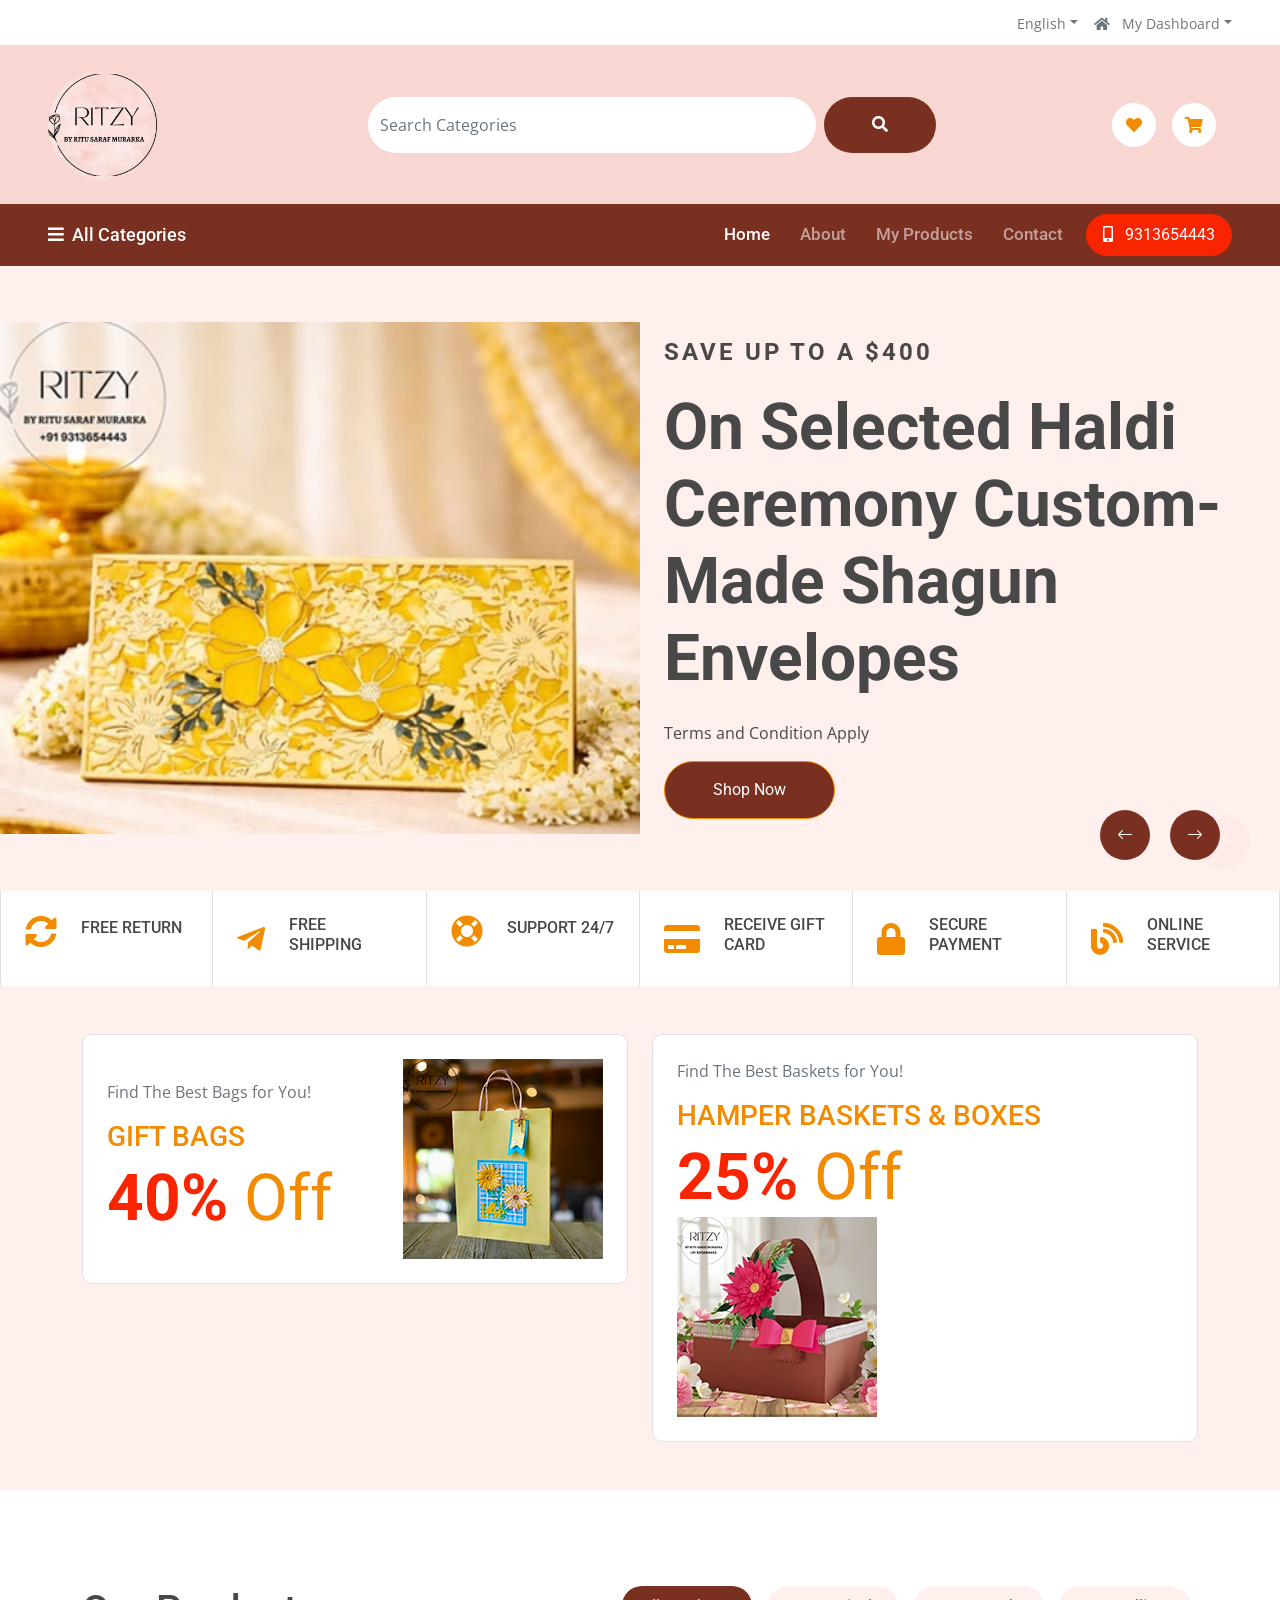
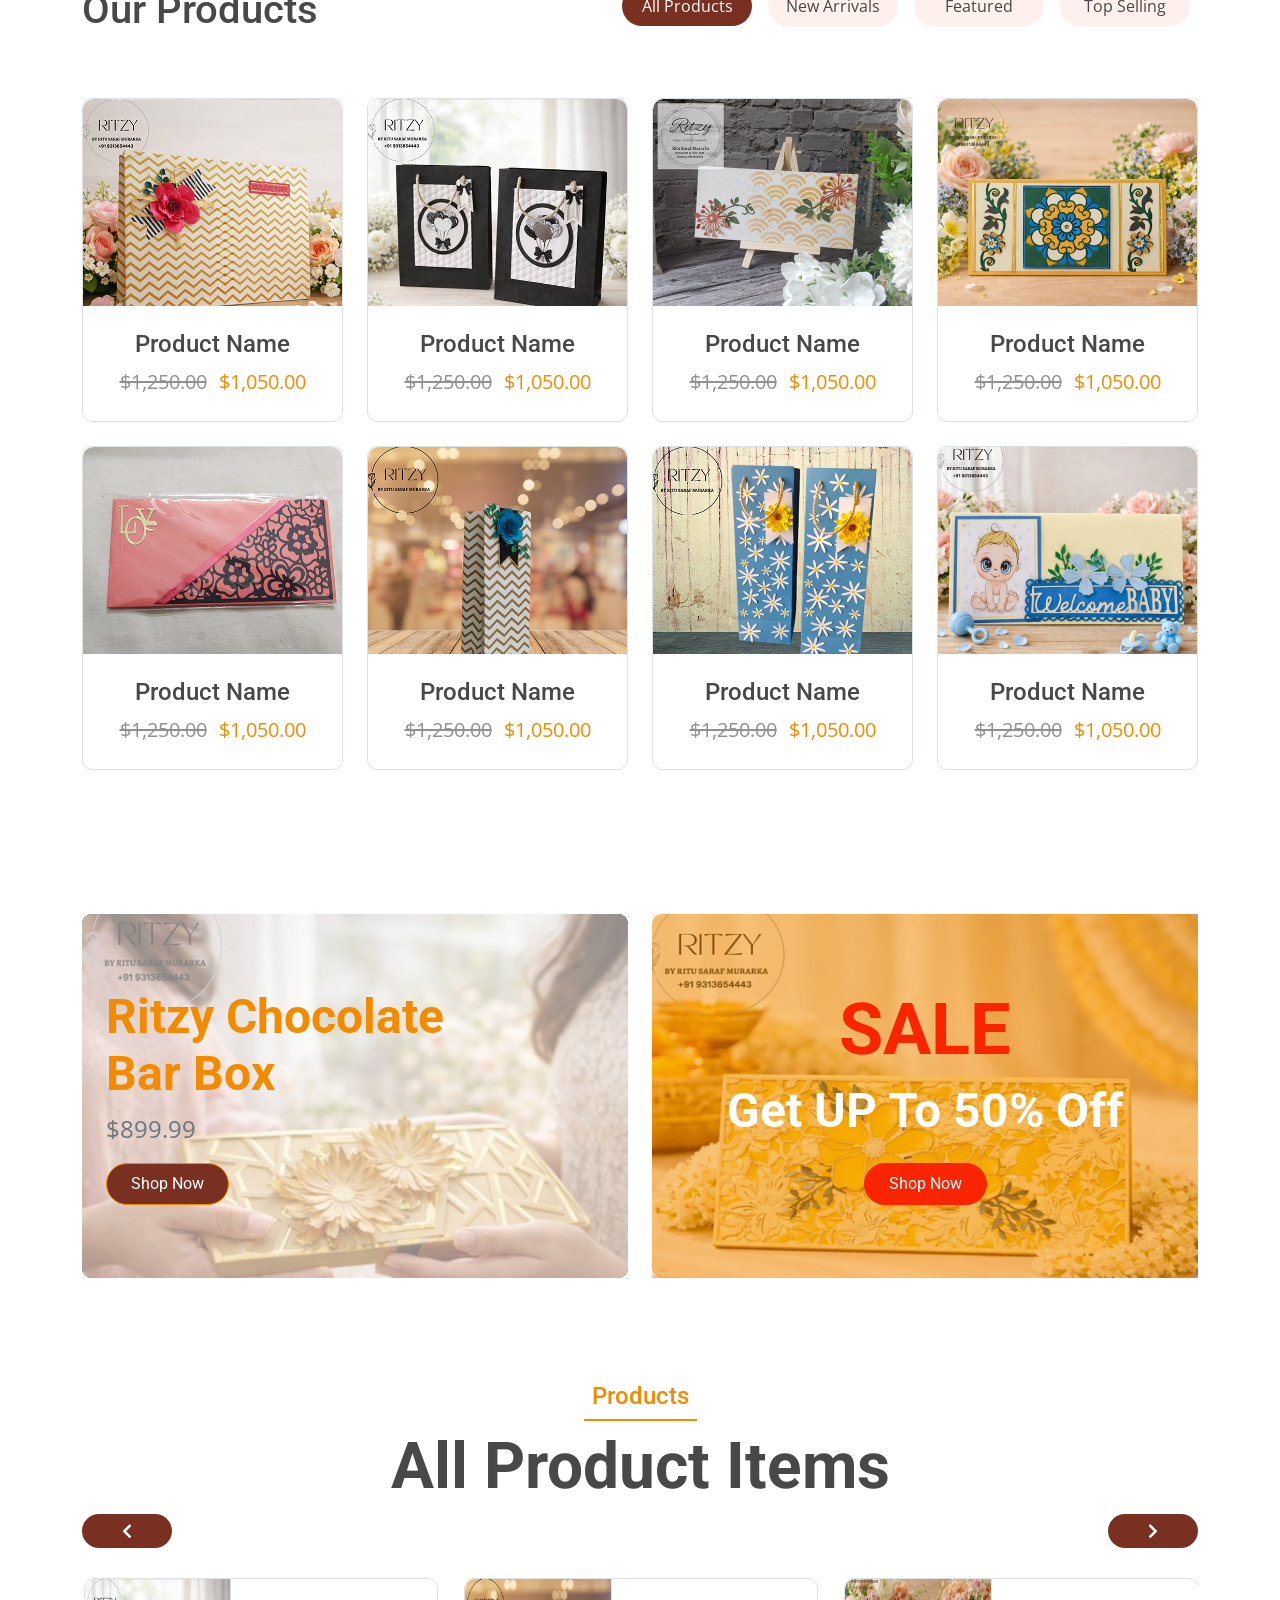
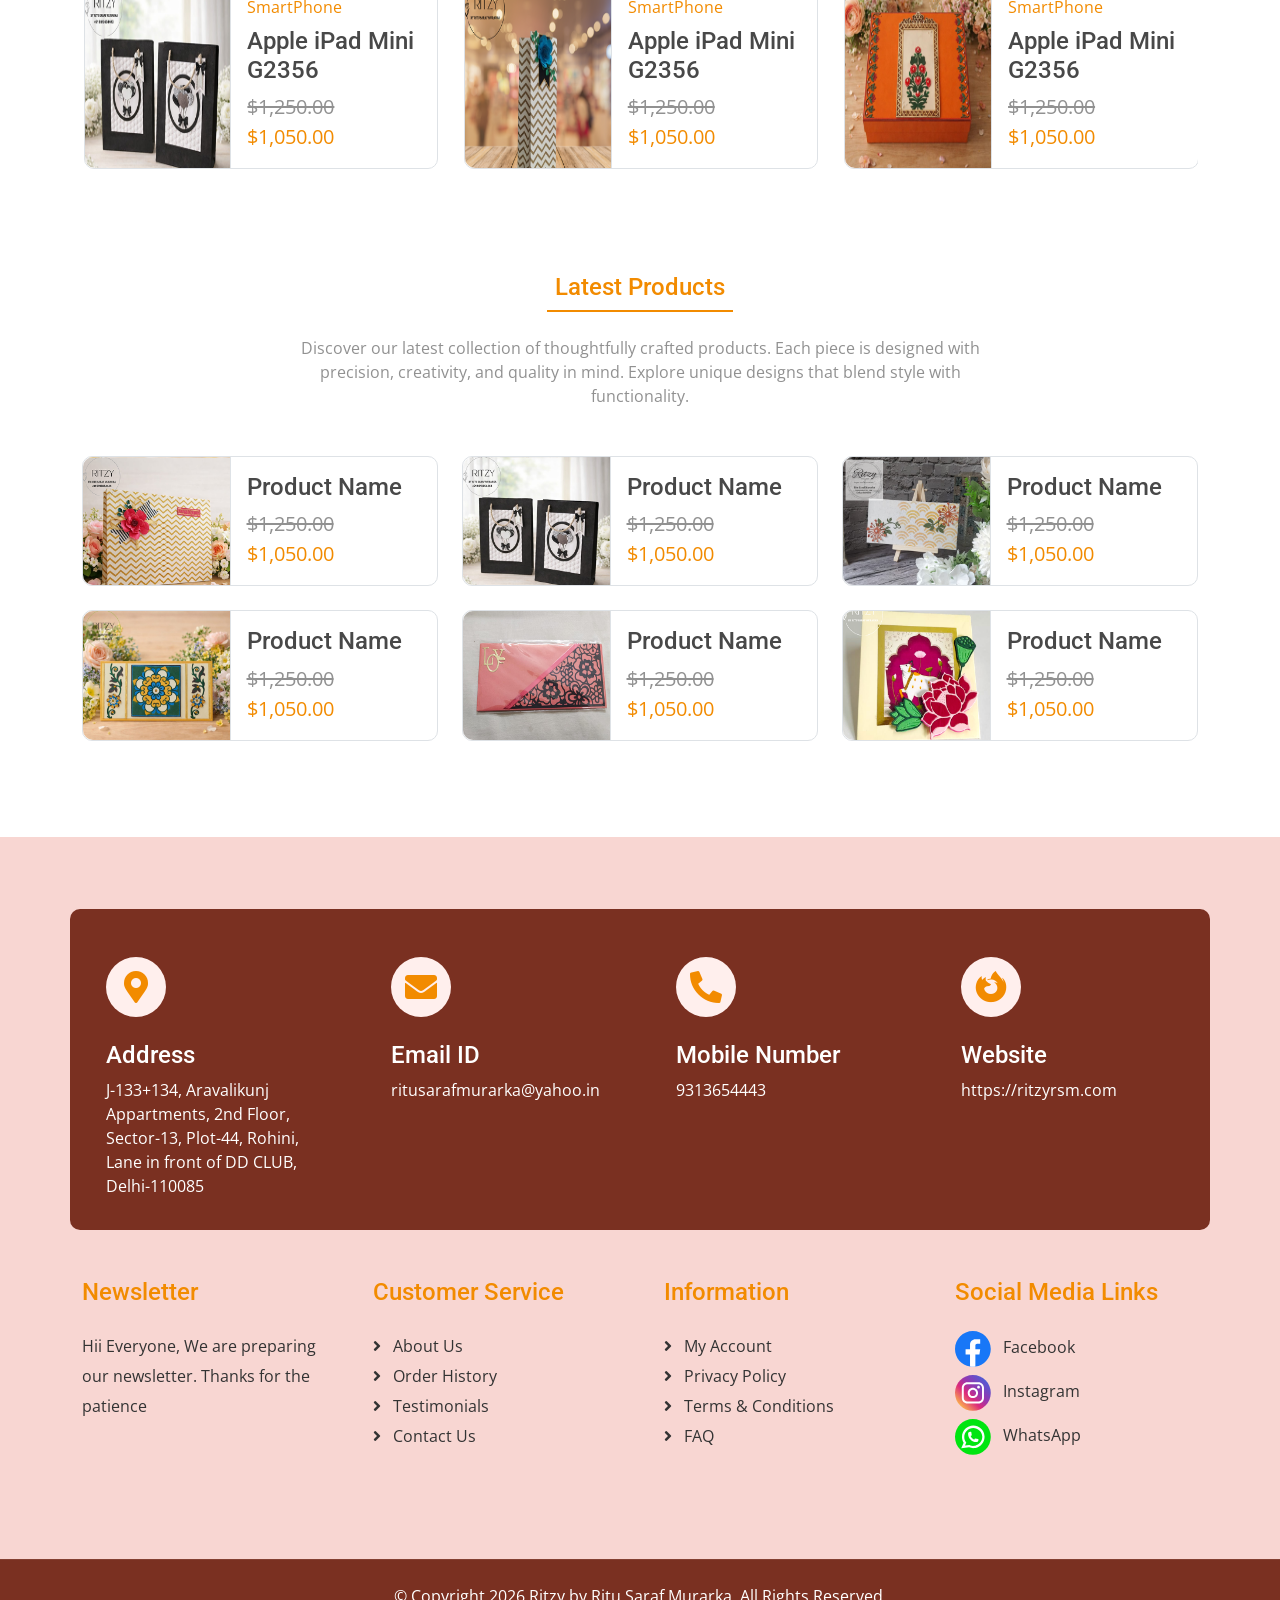
==== commit 0064cdcc: "Text Changes" ====
--- a/index.html
+++ b/index.html
@@ -228,7 +228,6 @@
                         <i class="fa fa-sync-alt fa-2x text-primary"></i>
                         <div class="ms-4">
                             <h6 class="text-uppercase mb-2">Free Return</h6>
-                            <p class="mb-0">30 days money back guarantee!</p>
                         </div>
                     </div>
                 </div>
@@ -239,7 +238,6 @@
                         <i class="fab fa-telegram-plane fa-2x text-primary"></i>
                         <div class="ms-4">
                             <h6 class="text-uppercase mb-2">Free Shipping</h6>
-                            <p class="mb-0">Free shipping on all order</p>
                         </div>
                     </div>
                 </div>
@@ -250,7 +248,6 @@
                         <i class="fas fa-life-ring fa-2x text-primary"></i>
                         <div class="ms-4">
                             <h6 class="text-uppercase mb-2">Support 24/7</h6>
-                            <p class="mb-0">We support online 24 hrs a day</p>
                         </div>
                     </div>
                 </div>
@@ -261,7 +258,6 @@
                         <i class="fas fa-credit-card fa-2x text-primary"></i>
                         <div class="ms-4">
                             <h6 class="text-uppercase mb-2">Receive Gift Card</h6>
-                            <p class="mb-0">Recieve gift all over oder $50</p>
                         </div>
                     </div>
                 </div>
@@ -272,7 +268,6 @@
                         <i class="fas fa-lock fa-2x text-primary"></i>
                         <div class="ms-4">
                             <h6 class="text-uppercase mb-2">Secure Payment</h6>
-                            <p class="mb-0">We Value Your Security</p>
                         </div>
                     </div>
                 </div>
@@ -283,7 +278,6 @@
                         <i class="fas fa-blog fa-2x text-primary"></i>
                         <div class="ms-4">
                             <h6 class="text-uppercase mb-2">Online Service</h6>
-                            <p class="mb-0">Free return products in 30 days</p>
                         </div>
                     </div>
                 </div>
@@ -297,7 +291,7 @@
         <div class="container">
             <div class="row g-4">
                 <div class="col-lg-6 wow fadeInLeft" data-wow-delay="0.2s">
-                    <a href="#" class="d-flex align-items-center justify-content-between border bg-white rounded p-4">
+                    <a href="#" class="d-flex align-items-center justify-content-between border flex-wrap bg-white rounded p-4">
                         <div>
                             <p class="text-muted mb-3">Find The Best Bags for You!</p>
                             <h3 class="text-primary">GIFT BAGS</h3>
@@ -308,7 +302,7 @@
                     </a>
                 </div>
                 <div class="col-lg-6 wow fadeInRight" data-wow-delay="0.3s">
-                    <a href="#" class="d-flex align-items-center justify-content-between border bg-white rounded p-4">
+                    <a href="#" class="d-flex align-items-center justify-content-between border flex-wrap bg-white rounded p-4">
                         <div>
                             <p class="text-muted mb-3">Find The Best Baskets for You!</p>
                             <h3 class="text-primary">HAMPER BASKETS & BOXES</h3>
@@ -2065,8 +2059,7 @@
                     <div class="footer-item d-flex flex-column">
                         <div class="footer-item">
                             <h4 class="text-primary mb-4">Newsletter</h4>
-                            <p class="mb-3">Dolor amet sit justo amet elitr clita ipsum elitr est.Lorem ipsum dolor sit
-                                amet, consectetur adipiscing elit consectetur adipiscing elit.</p>                           
+                            <p class="mb-3">Hii Everyone, We are preparing our newsletter. Thanks for the patience</p>                          
                         </div>
                     </div>
                 </div>
--- a/css/style.css
+++ b/css/style.css
@@ -0,0 +1,912 @@
+
+/*** Spinner Start ***/
+/*** Spinner ***/
+#spinner {
+    opacity: 0;
+    visibility: hidden;
+    transition: opacity .5s ease-out, visibility 0s linear .5s;
+    z-index: 99999;
+}
+
+#spinner.show {
+    transition: opacity .5s ease-out, visibility 0s linear 0s;
+    visibility: visible;
+    opacity: 1;
+}
+/*** Spinner End ***/
+
+.back-to-top {
+    position: fixed;
+    right: 30px;
+    bottom: 30px;
+    display: flex;
+    width: 45px;
+    height: 45px;
+    align-items: center;
+    justify-content: center;
+    transition: 0.5s;
+    z-index: 99;
+}
+
+/*** Button Start ***/
+.btn {
+    font-weight: 600;
+    transition: .5s;
+}
+
+.btn-square {
+    width: 32px;
+    height: 32px;
+}
+
+.btn-sm-square {
+    width: 34px;
+    height: 34px;
+}
+
+.btn-md-square {
+    width: 44px;
+    height: 44px;
+}
+
+.btn-lg-square {
+    width: 56px;
+    height: 56px;
+}
+
+.btn-square,
+.btn-sm-square,
+.btn-md-square,
+.btn-lg-square {
+    padding: 0;
+    display: flex;
+    align-items: center;
+    justify-content: center;
+    font-weight: normal;
+    border-radius: 50%;
+}
+
+.btn.btn-primary {
+    background:#7a3021 !important;
+    color: var(--bs-white) !important;
+    font-family: 'Roboto', sans-serif;
+    font-weight: 400;
+    transition: 0.5s;
+}
+
+.btn.btn-primary:hover {
+    background: var(--bs-secondary) !important;
+    color: var(--bs-white);
+}
+
+.btn.btn-secondary {
+    background: var(--bs-secondary) !important;
+    color: var(--bs-white);
+    font-family: 'Roboto', sans-serif;
+    font-weight: 400;
+    border: 1px solid var(--bs-secondary);
+    transition: 0.5s;
+}
+
+.btn.btn-secondary:hover {
+    background: #7a3021 !important;
+    color: var(--bs-secondary) !important;
+}
+
+/*** Topbar Start ***/
+.topbar {
+    padding: 2px 10px 2px 20px;
+    background: #7a3021 !important;
+}
+
+.topbar a,
+.topbar a i {
+    transition: 0.5s;
+}
+
+.topbar a:hover,
+.topbar a i:hover {
+    color: var(--bs-secondary) !important;
+}
+
+
+@media (max-width: 768px) {
+    .topbar {
+        display: none;    
+    }
+}
+/*** Topbar End ***/
+
+
+/*** Navbar ***/
+.nav-bar .categories-bars .categories-bars-item {
+    padding: 5px 15px;
+    border-bottom: 1px solid rgba(256, 256, 256, 0.1);
+    display: flex;
+    justify-content: space-between;
+    transition: 0.5s;
+}
+
+.nav-bar .categories-bars .categories-bars-item a,
+.nav-bar .categories-bars .categories-bars-item span {
+    color: var(--bs-dark);
+    transition: 0.5s;
+}
+
+.nav-bar .categories-bars .categories-bars-item:hover {
+    background: #7a3021;
+}
+
+.nav-bar .categories-bars .categories-bars-item:hover a,
+.nav-bar .categories-bars .categories-bars-item:hover span {
+    color: var(--bs-white);
+}
+
+.nav-bar .navbar.navbar-light {
+    padding: 0 !important;
+}
+
+.nav-bar .navbar .navbar-nav .nav-link {
+    padding: 18px 15px;
+    font-weight: 500;
+    font-family: 'Roboto', sans-serif;
+    font-size: 17px;
+    transition: .5s;
+}
+
+.navbar .navbar-nav .nav-link:hover,
+.navbar .navbar-nav .nav-link.active,
+.fixed-top.bg-white .navbar .navbar-nav .nav-link:hover,
+.fixed-top.bg-white .navbar .navbar-nav .nav-link.active {
+    color: var(--bs-white);
+}
+
+.navbar .dropdown-toggle::after {
+    border: none;
+    content: "\f107";
+    font-family: "Font Awesome 5 Free";
+    font-weight: 600;
+    vertical-align: middle;
+}
+
+@media (min-width: 992px) {
+    .navbar .nav-item .dropdown-menu {
+        display: block;
+        visibility: hidden;
+        top: 100%;
+        transform: rotateX(-75deg);
+        transform-origin: 0% 0%;
+        border: 0;
+        border-radius: 10px;
+        transition: .5s;
+        opacity: 0;
+    }
+}
+
+@media (max-width: 992px) {
+    .nav-bar .navbar .navbar-nav .nav-link {
+        padding: 8px 0px;
+    }
+}
+
+.dropdown .dropdown-menu a:hover {
+    background: #7a3021;
+    color: var(--bs-white);
+}
+
+.navbar .nav-item:hover .dropdown-menu {
+    transform: rotateX(0deg);
+    visibility: visible;
+    background: var(--bs-light) !important;
+    transition: .5s;
+    opacity: 1;
+}
+
+.navbar .navbar-toggler {
+    padding: 5px 15px;
+}
+
+#allCat {
+    position: absolute; 
+    left: 0; 
+    right: 0; 
+    top: 51px; 
+    z-index: 999; 
+    background: var(--bs-light);
+}
+
+.nav-bar .navbar-toggler {
+    border-radius: 5px !important; 
+    box-shadow: none !important;
+}
+
+/*** Navbar End ***/
+
+/*** Carousel Header Start ***/
+.header-carousel.owl-carousel .owl-nav .owl-prev,
+.header-carousel.owl-carousel .owl-nav .owl-next {
+    position: absolute;
+    width: 50px;
+    height: 50px;
+    top: 87%;
+    border-radius: 30px;
+    display: flex;
+    align-items: center;
+    justify-content: center;
+    background: #7a3021;
+    color: var(--bs-white);
+}
+
+.header-carousel.owl-carousel .owl-nav .owl-prev {
+    right: 130px;
+    transition: 0.5s;
+}
+
+.header-carousel.owl-carousel .owl-nav .owl-next {
+    right: 60px;
+    transition: 0.5s;
+}
+
+.header-carousel.owl-carousel .owl-nav .owl-prev:hover,
+.header-carousel.owl-carousel .owl-nav .owl-next:hover {
+    background: var(--bs-secondary);
+    color: var(--bs-white);
+}
+
+.carousel .carousel-header-banner {
+    position: relative;
+}
+
+.carousel .carousel-banner-offer {
+    position: absolute;
+    top: 20px; 
+    left: 20px;
+    display: flex;
+    align-items: center;
+    z-index: 2;
+}
+
+.carousel .carousel-banner {
+    position: absolute;
+    width: 100%;
+    height: 100%;
+    top: 0; 
+    left: 0;
+    padding: 30px;
+    display: flex;
+    flex-direction: column;
+    align-items: center;
+    justify-content: end;
+    background: rgba(0, 0, 0, 0.3);
+    z-index: 1;
+}
+/*** Carousel Header End ***/
+
+
+/*** Page Header start ***/
+.page-header {
+    position: relative;
+    padding: 100px 0;
+    background: linear-gradient(rgba(0, 0, 0, 0.5), rgba(0, 0, 0, 0.5)), url(../img/carousel-1.jpg);
+    background-position: center top;
+    background-repeat: no-repeat;
+    background-attachment: fixed;
+}
+/*** Page Header end ***/
+
+
+/*** Products Start ***/
+.product .product-item {
+    width: 100%;
+    height: 100%;
+    position: relative;
+}
+
+.product .product-item .product-item-inner {
+    height: 100%;
+}
+
+.product .product-item .product-item-add {
+    width: 100%;
+    position: absolute;
+    bottom: 0;
+    left: 0;
+    opacity: 0;
+    transition: 0.5s;
+    z-index: 1;
+}
+
+.product .product-item:hover .product-item-add {
+    background: var(--bs-white);
+    margin-bottom: -124px;
+    opacity: 1;
+}
+.product .product-item:hover .product-item-inner {
+    border-bottom: 0 !important;
+    border-bottom-right-radius: 0 !important;
+    border-bottom-left-radius: 0 !important;
+}
+
+.product .product-item .product-item-inner .product-item-inner-item {
+    position: relative;
+    border-top-right-radius: 10px;
+    border-top-left-radius: 10px;
+    overflow: hidden;
+}
+
+.product .product-item .product-item-inner .product-item-inner-item .product-new,
+.product .product-item .product-item-inner .product-item-inner-item .product-sale {
+    position: absolute;
+    width: 60px; 
+    height: 60px;
+    border-radius: 60px; 
+    top: 20px; 
+    right: 20px;
+    display: flex;
+    align-items: center;
+    justify-content: center; 
+}
+
+.product .product-item .product-item-inner .product-item-inner-item .product-new {
+    background: #7a3021;
+    color: var(--bs-white);
+}
+
+.product .product-item .product-item-inner .product-item-inner-item .product-sale {
+    background: var(--bs-secondary);
+    color: var(--bs-white);
+}
+
+.product .product-item .product-item-inner img {
+    transition: 0.5s;
+}
+
+.product .product-item:hover .product-item-inner img {
+    transform: scale(1.1);
+}
+
+.product .product-item .product-item-inner .product-item-inner-item .product-details {
+    position: absolute;
+    width: 100%; 
+    height: 100%; 
+    top: 0; 
+    left: 0;
+    border-top-right-radius: 10px;
+    border-top-left-radius: 10px;
+    display: flex;
+    align-items: center;
+    justify-content: center;
+    opacity: 0;
+    background: rgba(255, 255, 255, 0.2);
+    transition: 0.5s;
+}
+
+.product .product-item .product-item-inner .product-item-inner-item .product-details a i {
+    width: 50px; 
+    height: 50px;
+    border-radius: 50px;
+    display: flex;
+    align-items: center;
+    justify-content: center;
+    background: #7a3021;
+    color: var(--bs-white);
+    transition: 0.5s;
+}
+
+.product .product-item:hover .product-item-inner .product-item-inner-item .product-details a i:hover {
+    background: var(--bs-secondary);
+    color: var(--bs-white);
+}
+
+.product .product-item:hover .product-item-inner .product-details {
+    opacity: 1;
+}
+
+.product .tab-class .nav .nav-item a.active {
+    background: #7a3021 !important;
+}
+
+.product .tab-class .nav .nav-item a.active span {
+    color: var(--bs-white) !important;
+}
+/*** Product End ***/
+
+
+/*** ProductList Categories Start ***/
+.productList .productList-carousel {
+    height: 215px !important;
+}
+
+.productList .productList-carousel .productImg-carousel.productList-item .productImg-item {
+    position: relative;
+    width: calc(100% - 1px);
+    transition: 0.5s;
+}
+
+.productList .productList-carousel .productImg-carousel.productList-item .productImg-item {
+    margin-bottom: 75px;
+}
+
+.productList .productList-carousel .productImg-carousel.productList-item .productImg-item:hover {
+    border-bottom: 0 !important;
+    border-bottom-left-radius: 0 !important;
+    border-bottom-right-radius: 0 !important;
+}
+
+.productList .productList-carousel .owl-nav .owl-prev,
+.productList .productList-carousel .owl-nav .owl-next {
+    position: absolute;
+    top: -40px;
+    padding: 5px 40px;
+    border-radius: 30px;
+    background: #7a3021;
+    color: var(--bs-white);
+    transition: 0.5s;
+}
+
+.productList .productList-carousel .owl-nav .owl-prev:hover,
+.productList .productList-carousel .owl-nav .owl-next:hover {
+    background: var(--bs-secondary) !important;
+    color: var(--bs-white) !important;
+}
+
+.productList .productList-carousel .owl-nav .owl-prev {
+    left: 0;
+}
+
+.productList .productList-carousel .owl-nav .owl-next {
+    right: 0;
+}
+
+.productList .productList-carousel .productImg-carousel .owl-nav .owl-prev,
+.productList .productList-carousel .productImg-carousel .owl-nav .owl-next {
+    position: absolute;
+    top: 0px;
+    padding: 5px 10px;
+    border-radius: 30px;
+    background: #7a3021;
+    color: var(--bs-white);
+    transition: 0.5s;
+    opacity: 0;
+}
+
+.productList .productList-carousel .productImg-carousel .owl-nav .owl-prev:hover,
+.productList .productList-carousel .productImg-carousel .owl-nav .owl-next:hover {
+    background: var(--bs-secondary) !important;
+    color: var(--bs-white) !important;
+}
+
+.productList .productList-carousel .productImg-carousel .owl-nav .owl-prev {
+    left: 0;
+}
+
+.productList .productList-carousel .productImg-carousel .owl-nav .owl-next {
+    right: 0;
+}
+
+.productList .productList-carousel .productImg-carousel.productList-item:hover .owl-nav .owl-prev,
+.productList .productList-carousel .productImg-carousel.productList-item:hover .owl-nav .owl-next {
+    opacity: 1;
+}
+/*** ProductList Categories End ***/
+
+
+
+/*** bestseller Products Start ***/
+.products .products-mini .products-mini-item {
+    position: relative;
+    border-radius: 10px;
+    transition: 0.5s;
+}
+
+.products .products-mini .products-mini-item:hover {
+    border-bottom-left-radius: 0 !important;
+    border-bottom-right-radius: 0 !important;
+}
+
+.products .products-mini .products-mini-item .products-mini-img {
+ position: relative;
+ overflow: hidden;
+}
+
+.products .products-mini .products-mini-item .products-mini-img img {
+    border-top-left-radius: 10px;
+    border-bottom-left-radius: 10px;
+    transition: 0.5s;
+}
+
+.products .products-mini .products-mini-item:hover .products-mini-img img {
+    border-bottom-left-radius: 0 !important;
+    transform: scale(1.3);
+}
+
+.products .products-mini .products-mini-item .products-mini-img .products-mini-icon {
+    position: absolute;
+    width: 50px; 
+    height: 50px; 
+    top: 50%; 
+    left: 50%;
+    transform: translate(-50%, -50%); 
+    display: flex;
+    align-items: center;
+    justify-content: center;
+    opacity: 0;
+    transition: 0.5s;
+}
+
+.products .products-mini .products-mini-item:hover .products-mini-img .products-mini-icon {
+    opacity: 1;
+}
+
+.products .products-mini .products-mini-item:hover .products-mini-img .products-mini-icon:hover {
+    background: var(--bs-secondary) !important;
+}
+
+.products .products-mini .products-mini-item .products-mini-add {
+    position: absolute;
+    bottom: 0;
+    left: -1px;
+    right: -1px;
+    display: flex;
+    align-items: center;
+    justify-content: space-between;
+    background: var(--bs-white);
+    transition: 0.5s;
+    z-index: 9;
+    opacity: 0;
+}
+
+.products .products-mini .products-mini-item:hover .products-mini-add {
+    opacity: 1;
+    margin-bottom: -75px;
+    border-bottom-left-radius: 10px;
+    border-bottom-right-radius: 10px;
+}
+/*** bestseller Products End ***/
+
+/*** Pagination Start ***/
+.pagination {
+    display: inline-block;
+}
+  
+.pagination a {
+    color: var(--bs-dark);
+    padding: 10px 16px;
+    text-decoration: none;
+    transition: 0.5s;
+    border: 1px solid var(--bs-secondary);
+    margin: 0 4px;
+}
+  
+.pagination a.active {
+    background-color: #7a3021;
+    color: var(--bs-light);
+    border: 1px solid var(--bs-secondary);
+}
+  
+.pagination a:hover:not(.active) {background-color: #7a3021}
+
+.nav.nav-tabs .nav-link.active {
+    border-bottom: 2px solid var(--bs-secondary) !important;
+}
+/*** Pagination End ***/
+
+/*** Shop Page Start ***/
+.shop .product-categories .categories-item {
+    display: flex;
+    justify-content: space-between;
+    padding: 10px 0;
+}
+
+.shop .product-categories .categories-item a {
+    transition: 0.5s;
+}
+
+.shop .product-categories .categories-item a:hover {
+    color: #7a3021 !important;
+}
+
+.shop .product-color .product-color-item {
+    display: flex;
+    padding: 10px 0;
+}
+
+.shop .product-color .product-color-item a {
+    transition: 0.5s;
+}
+
+.shop .product-color .product-color-item a:hover {
+    color: var(--bs-secondary);
+}
+
+.shop .price {
+    padding: 10px 0;
+}
+
+.shop .additional-product .additional-product-item {
+    padding: 10px 0;
+}
+
+.shop .featured-product .featured-product-item {
+    display: flex;
+    align-items: center;
+    justify-content: start;
+}
+
+.shop .product-tags .product-tags-items a {
+    display: inline-block !important;
+    background: var(--bs-white);
+    color: var(--bs-dark);
+    transition: 0.5;
+}
+
+.shop .product-tags .product-tags-items a:hover {
+    background: #7a3021 !important;
+    color: var(--bs-white) !important;
+}
+
+/*** Shop Page End ***/
+
+
+/*** Single Products Start ***/
+.single-product .owl-nav .owl-prev,
+.single-product .owl-nav .owl-next {
+    position: absolute;
+    top: 50%;
+    transform: translateY(-50%);
+    margin-top: -13%;
+    font-size: 22px;
+    color: #7a3021;
+}
+
+.single-product .owl-nav .owl-prev {
+    left: 0;
+}
+
+.single-product .owl-nav .owl-next {
+    right: 0 !important;
+}
+
+
+.single-product .single-carousel .owl-dots {
+    width: 100%;
+    height: 120px;
+    display: flex;
+    align-items: center;
+    justify-content: center;
+    margin-top: 10px;
+    transition: 0.5s;
+}
+
+.single-product .single-carousel .owl-dots .owl-dot img {
+    width: 60px;
+    height: 60px;
+    border-radius: 30px;
+    margin-right: 15px;
+    border: 2px solid #7a3021;
+    transition: 0.5s;
+}
+
+.single-product .single-carousel .owl-dots .owl-dot.active img {
+    width: 80px;
+    height: 80px;
+    border-radius: 40px;
+    border: 4px solid var(--bs-secondary);
+}
+
+
+
+
+
+
+
+
+
+
+
+
+
+
+.related-product .related-carousel .related-item {
+    width: 100%;
+    height: 100%;
+    position: relative;
+    margin-bottom: 125px;
+    transition: 0.5s;
+}
+
+.related-product .related-carousel .related-item .related-item-add {
+    width: 100%;
+    position: absolute;
+    bottom: 0;
+    left: 0;
+    opacity: 0;
+    transition: 0.5s;
+    z-index: 99;
+}
+
+.related-product .related-carousel .related-item:hover .related-item-add {
+    background: var(--bs-white);
+    margin-bottom: -125px;
+    opacity: 1;
+}
+
+.related-product .related-carousel .related-item:hover .related-item-inner {
+    border-bottom: 0 !important;
+    border-bottom-right-radius: 0 !important;
+    border-bottom-left-radius: 0 !important;
+}
+
+.related-product .related-carousel .related-item .related-item-inner .related-item-inner-item {
+    position: relative;
+    border-top-right-radius: 10px;
+    border-top-left-radius: 10px;
+    overflow: hidden;
+}
+
+.related-product .related-carousel .related-item .related-item-inner .related-item-inner-item .related-new,
+.related-product .related-carousel .related-item .related-item-inner .related-item-inner-item .related-sale {
+    position: absolute;
+    width: 60px; 
+    height: 60px;
+    border-radius: 60px; 
+    top: 20px; 
+    right: 20px;
+    display: flex;
+    align-items: center;
+    justify-content: center; 
+    z-index: 5;
+}
+
+.related-product .related-carousel .related-item .related-item-inner .related-item-inner-item .related-new {
+    background: #7a3021;
+    color: var(--bs-white);
+}
+
+.related-product .related-carousel .related-item .related-item-inner .related-item-inner-item .related-sale {
+    background: var(--bs-secondary);
+    color: var(--bs-white);
+}
+
+.related-product .related-carousel .related-item .related-item-inner img {
+    transition: 0.5s;
+}
+
+.related-product .related-carousel .related-item:hover .related-item-inner img {
+    transform: scale(1.1);
+}
+
+.related-product .related-carousel .related-item .related-item-inner .related-item-inner-item .related-details {
+    position: absolute;
+    width: 100%; 
+    height: 100%; 
+    top: 0; 
+    left: 0;
+    border-top-right-radius: 10px;
+    border-top-left-radius: 10px;
+    display: flex;
+    align-items: center;
+    justify-content: center;
+    opacity: 0;
+    background: rgba(255, 255, 255, 0.2);
+    transition: 0.5s;
+}
+
+.related-product .related-carousel .related-item .related-item-inner .related-item-inner-item .related-details a i {
+    width: 50px; 
+    height: 50px;
+    border-radius: 50px;
+    display: flex;
+    align-items: center;
+    justify-content: center;
+    background: #7a3021;
+    color: var(--bs-white);
+    transition: 0.5s;
+}
+
+.related-product .related-carousel .related-item:hover .related-item-inner .related-item-inner-item .related-details a i:hover {
+    background: var(--bs-secondary);
+    color: var(--bs-white);
+}
+
+.related-product .related-carousel .related-item:hover .related-item-inner .related-details {
+    opacity: 1;
+}
+
+
+.related-product .owl-nav .owl-prev,
+.related-product .owl-nav .owl-next {
+    position: absolute;
+    top: -40px;
+    padding: 5px 40px;
+    border-radius: 30px;
+    background: #7a3021;
+    color: var(--bs-white);
+    transition: 0.5s;
+}
+
+.related-product .owl-nav .owl-prev {
+    left: 0;
+}
+
+.related-product .owl-nav .owl-next {
+    right: 0;
+}
+
+.related-product .owl-nav .owl-prev:hover,
+.related-product .owl-nav .owl-next:hover {
+    background: var(--bs-secondary) !important;
+}
+/*** Single Products End ***/
+
+/*** Footer Start ***/
+.footer {
+    background: #f8d6d2;
+}
+.footer .footer-item a {
+    line-height: 30px;
+    color: var(--bs-body);
+    transition: 0.5s; color: #333;
+}
+
+.footer .footer-item p {
+    line-height: 30px; color: #333;
+}
+
+.footer .footer-item a:hover {
+    letter-spacing: 2px;
+    color: var(--bs-secondary);
+}
+
+/*** Footer End ***/
+
+
+/*** copyright Start ***/
+.copyright {
+  border-top: 1px solid rgba(255, 255, 255, 0.08);
+    background: #7a3021 !important;
+}
+/*** copyright end ***/
+
+
+
+
+/*New CSS----*/
+
+.logoTop{
+    max-width: 110px; border-radius: 50%;
+}
+
+.headerBg{background: #f8d6d2;}
+.bg-primary{background: #7a3021;}
+.bg-primary {background-color: #7a3021 !important;}
+.navbar-light .navbar-nav .nav-link {
+	color: rgba(255, 255, 255, 0.55);
+}
+
+.bg-light {
+	background-color: #ffefed !important;
+}
+
+.ivonsBox {
+	background: #fff;
+	border-radius: 520%;
+}
+
+.loginBtn
+{
+  -background: #7a3021;
+  border-radius: 50rem;
+  color: #fff !important;
+  padding: 10px 25px;
+}
+
+
+.allCategorie{ color: #fff; font-size: 18px; font-weight: 500;}
+.navbar-light .navbar-toggler {
+	color: #fff;
+	border-color: #fff;
+}
+.navbar .navbar-toggler {
+	padding: 10px 15px;
+}
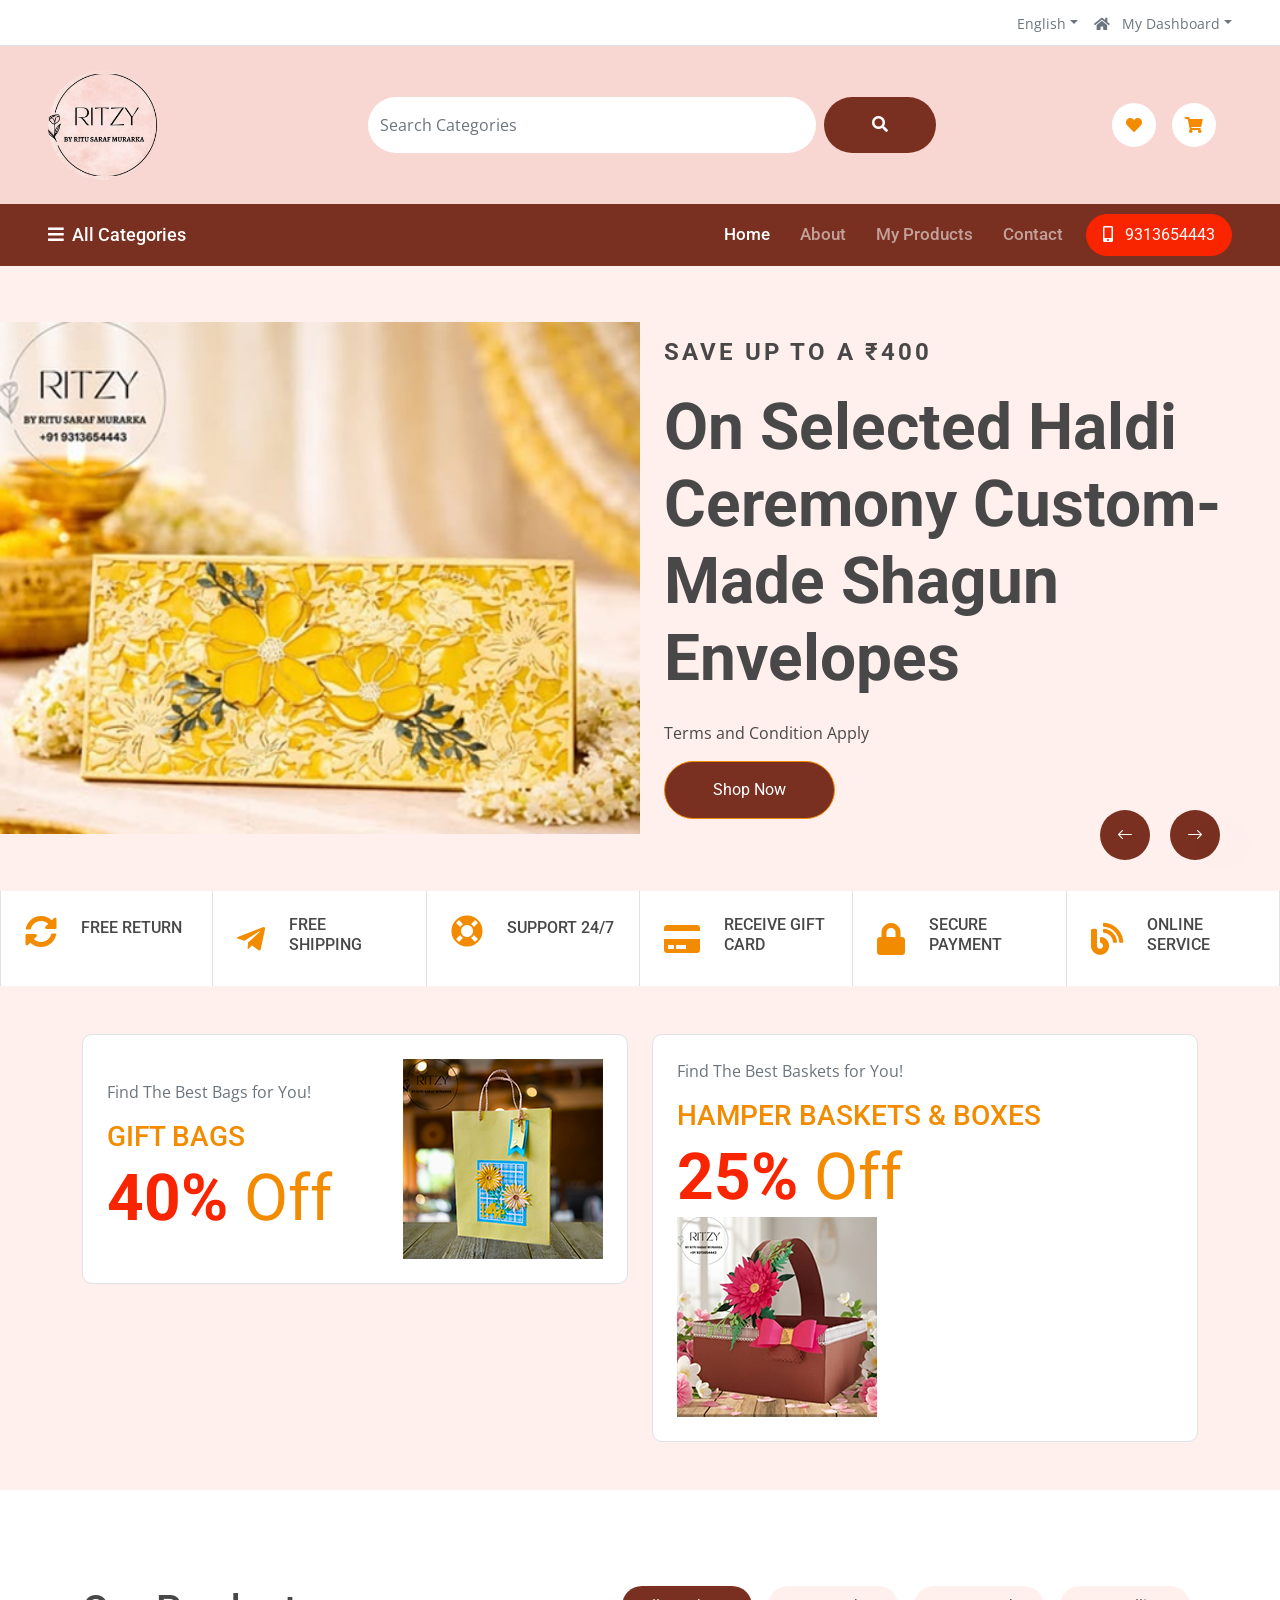
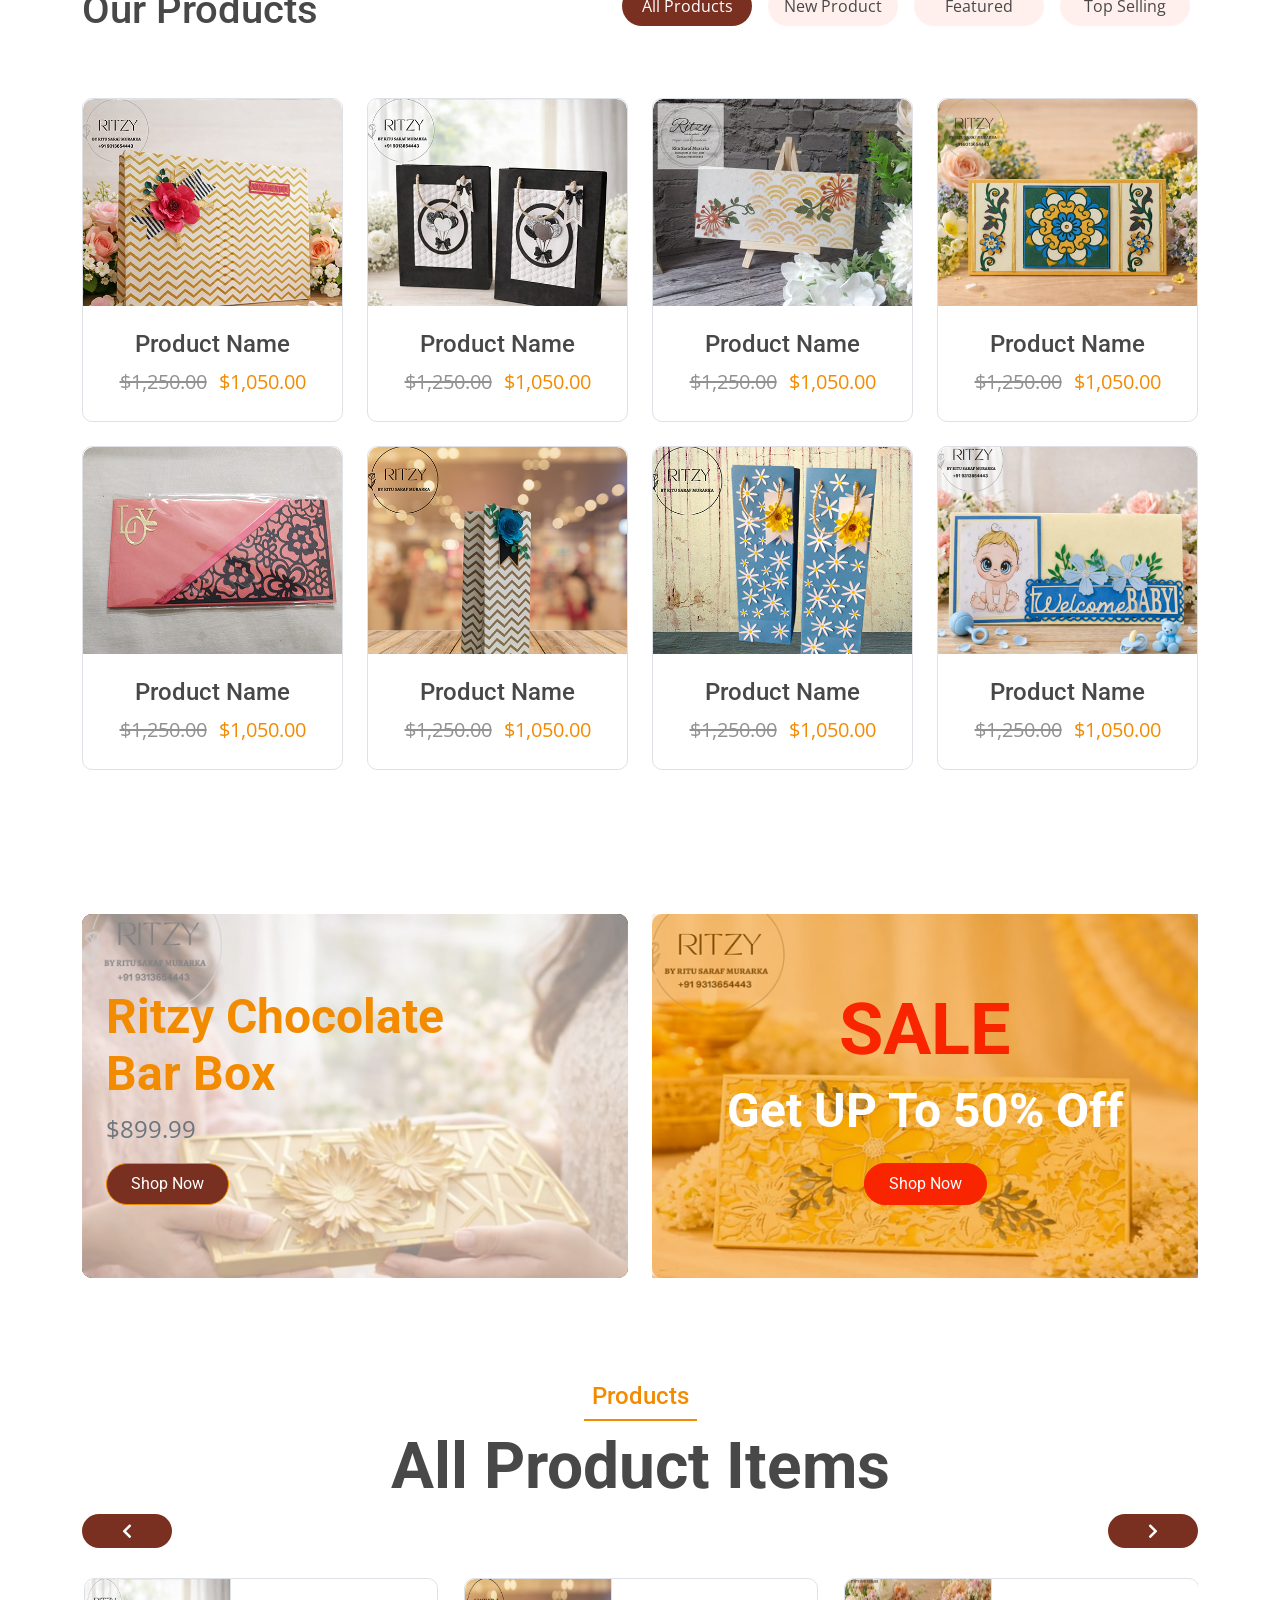
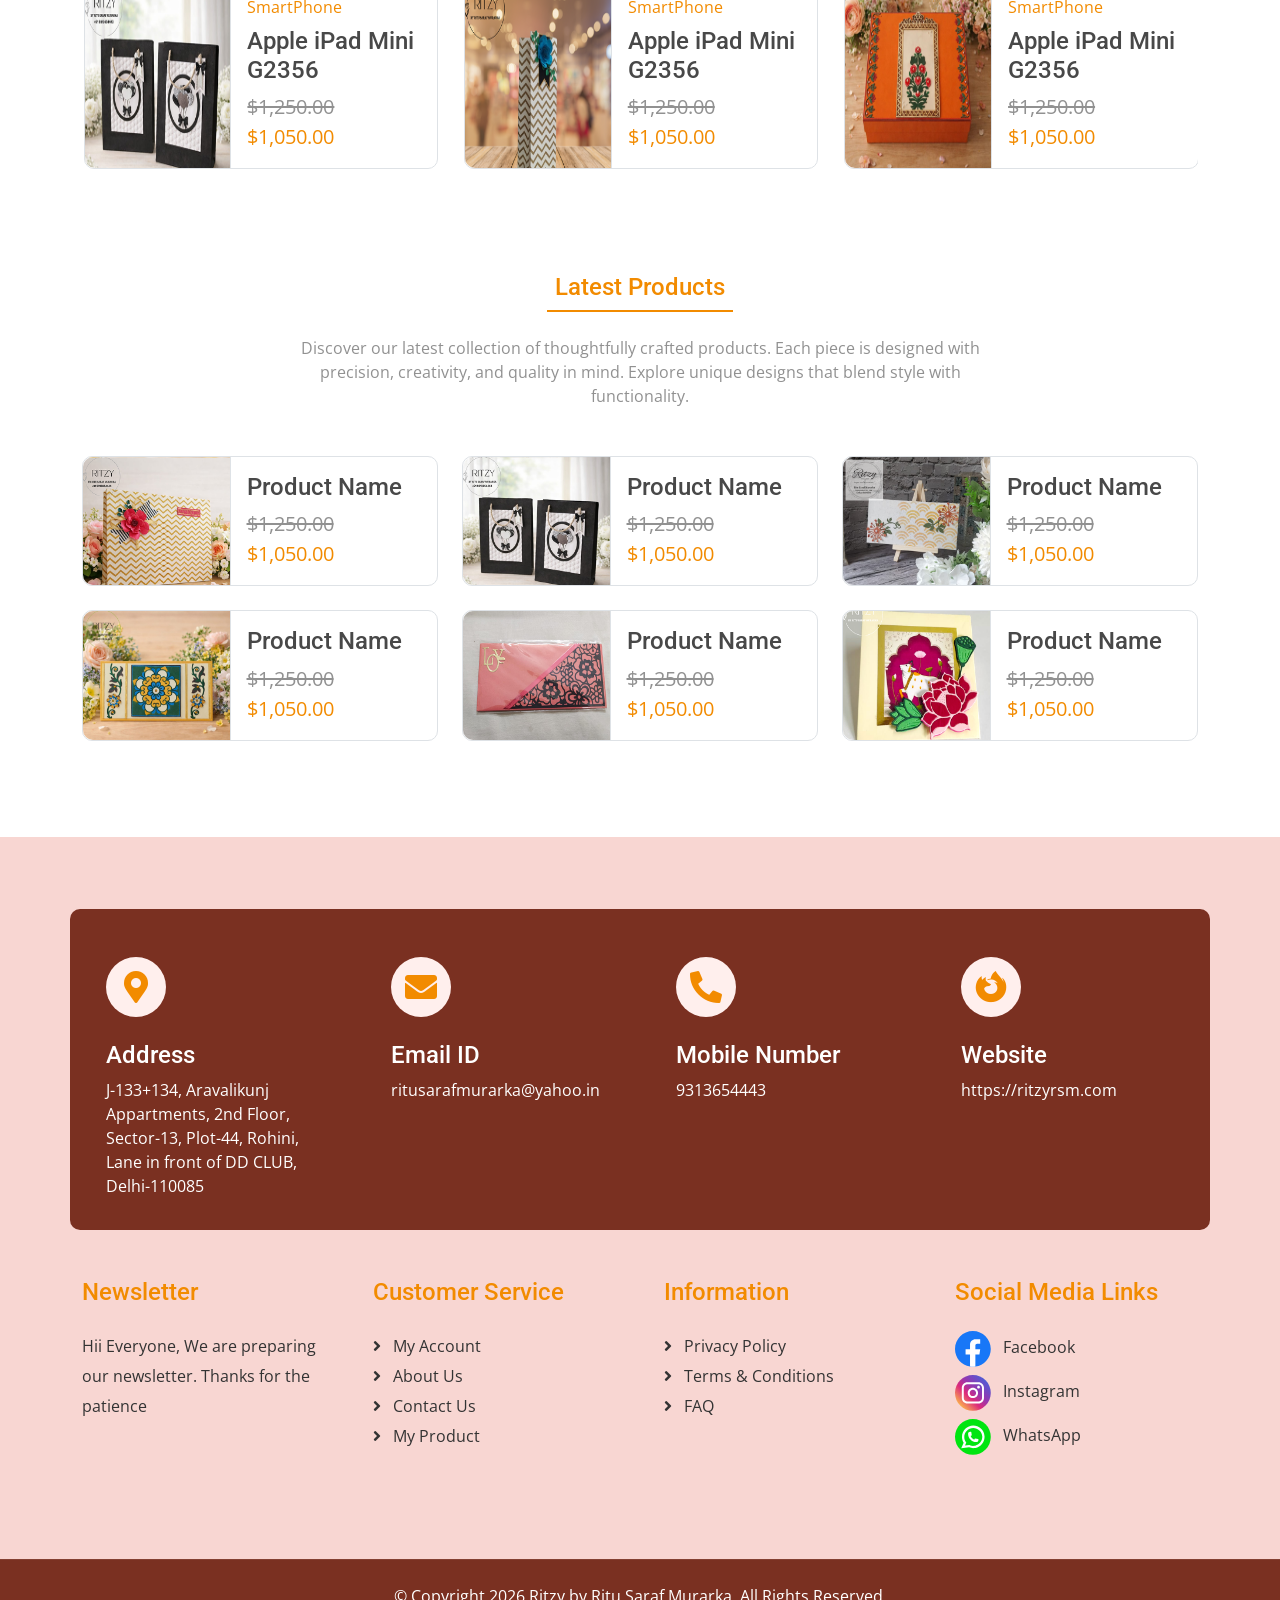
==== commit c1cfb44e: "textchanges" ====
--- a/index.html
+++ b/index.html
@@ -167,7 +167,7 @@
                         <div class="navbar-nav ms-auto py-0">
                             <a href="index.html" class="nav-item nav-link active">Home</a>
                             <a href="about.html" class="nav-item nav-link">About</a>
-                            <a href="product" class="nav-item nav-link">My Products</a>
+                            <a href="product.html" class="nav-item nav-link">My Products</a>
                             <a href="contact.html" class="nav-item nav-link me-2">Contact </a>
                           
                         </div>
@@ -191,7 +191,7 @@
                         </div>
                         <div class="col-xl-6 carousel-content p-4">
                             <h4 class="text-uppercase fw-bold mb-4 wow fadeInRight" data-wow-delay="0.1s"
-                                style="letter-spacing: 3px;">Save Up To A $400</h4>
+                                style="letter-spacing: 3px;">Save Up To A ₹400</h4>
                             <h1 class="display-3 text-capitalize mb-4 wow fadeInRight" data-wow-delay="0.3s">On Selected
                                 Haldi Ceremony Custom-Made Shagun Envelopes</h1>
                             <p class="text-dark wow fadeInRight" data-wow-delay="0.5s">Terms and Condition Apply</p>
@@ -205,7 +205,7 @@
                         </div>
                         <div class="col-xl-6 carousel-content p-4">
                             <h4 class="text-uppercase fw-bold mb-4 wow fadeInRight" data-wow-delay="0.1s"
-                                style="letter-spacing: 3px;">Save Up To A $200</h4>
+                                style="letter-spacing: 3px;">Save Up To A ₹200</h4>
                             <h1 class="display-3 text-capitalize mb-4 wow fadeInRight" data-wow-delay="0.3s">ENVELOPES</h1>
                             <p class="text-dark wow fadeInRight" data-wow-delay="0.5s">Terms and Condition Apply</p>
                             <a class="btn btn-primary rounded-pill py-3 px-5 wow fadeInRight" data-wow-delay="0.7s"
@@ -335,12 +335,12 @@
                             </li>
                             <li class="nav-item mb-4">
                                 <a class="d-flex py-2 mx-2 bg-light rounded-pill" data-bs-toggle="pill" href="#tab-2">
-                                    <span class="text-dark" style="width: 130px;">New Arrivals</span>
+                                    <span class="text-dark" style="width: 130px;">New Product</span>
                                 </a>
                             </li>
                             <li class="nav-item mb-4">
                                 <a class="d-flex mx-2 py-2 bg-light rounded-pill" data-bs-toggle="pill" href="#tab-3">
-                                    <span class="text-dark" style="width: 130px;">Featured</span>
+                                    <span class="text-dark" style="width: 130px;">Featured </span>
                                 </a>
                             </li>
                             <li class="nav-item mb-4">
@@ -2063,22 +2063,22 @@
                         </div>
                     </div>
                 </div>
-                <div class="col-md-6 col-lg-6 col-xl-3">
+              <div class="col-md-6 col-lg-6 col-xl-3">
                     <div class="footer-item d-flex flex-column">
                         <h4 class="text-primary mb-4">Customer Service</h4>
-                        <a href="#" class=""><i class="fas fa-angle-right me-2"></i> About Us </a>
-                        <a href="#" class=""><i class="fas fa-angle-right me-2"></i> Order History</a>
-                        <a href="#" class=""><i class="fas fa-angle-right me-2"></i> Testimonials</a>
-                        <a href="#" class=""><i class="fas fa-angle-right me-2"></i> Contact Us</a>
+                        <a href="account.html" class=""><i class="fas fa-angle-right me-2"></i> My Account </a>
+                        <a href="about.html" class=""><i class="fas fa-angle-right me-2"></i> About Us </a>
+                        <a href="contact.html" class=""><i class="fas fa-angle-right me-2"></i> Contact Us</a>
+                        <a href="product.html" class=""><i class="fas fa-angle-right me-2"></i> My Product </a>
+                        
                     </div>
                 </div>
                 <div class="col-md-6 col-lg-6 col-xl-3">
                     <div class="footer-item d-flex flex-column">
                         <h4 class="text-primary mb-4">Information</h4>
-                        <a href="#" class=""><i class="fas fa-angle-right me-2"></i> My Account</a>
-                        <a href="#" class=""><i class="fas fa-angle-right me-2"></i> Privacy Policy</a>
-                        <a href="#" class=""><i class="fas fa-angle-right me-2"></i> Terms & Conditions</a>
-                        <a href="#" class=""><i class="fas fa-angle-right me-2"></i> FAQ</a>
+                        <a href="privacy-policy.html" class=""><i class="fas fa-angle-right me-2"></i> Privacy Policy</a>
+                        <a href="terms-conditions.html" class=""><i class="fas fa-angle-right me-2"></i> Terms & Conditions</a>
+                        <a href="faq.html" class=""><i class="fas fa-angle-right me-2"></i> FAQ</a>
                     </div>
                 </div>
                 <div class="col-md-6 col-lg-6 col-xl-3">
@@ -2105,21 +2105,21 @@
             </div>
         </div>
     </div>
-  <!--   Copyright End -->
-
-
-    <!-- Back to Top -->
-    <a href="#" class="btn btn-primary btn-lg-square back-to-top"><i class="fa fa-arrow-up"></i></a>
-
-    <!-- JavaScript Libraries -->
-    <script src="https://ajax.googleapis.com/ajax/libs/jquery/3.6.4/jquery.min.js"></script>
-    <script src="https://cdn.jsdelivr.net/npm/bootstrap@5.0.0/dist/js/bootstrap.bundle.min.js"></script>
-    <script src="lib/wow/wow.min.js"></script>
-    <script src="lib/owlcarousel/owl.carousel.min.js"></script>
-
-
-    <!-- Template Javascript -->
-    <script src="js/main.js"></script>
+  <!--Copyright End -->
+
+
+<!-- Back to Top -->
+<a href="#" class="btn btn-primary btn-lg-square back-to-top"><i class="fa fa-arrow-up"></i></a>
+
+<!-- JavaScript Libraries -->
+<script src="https://ajax.googleapis.com/ajax/libs/jquery/3.6.4/jquery.min.js"></script>
+<script src="https://cdn.jsdelivr.net/npm/bootstrap@5.0.0/dist/js/bootstrap.bundle.min.js"></script>
+<script src="lib/wow/wow.min.js"></script>
+<script src="lib/owlcarousel/owl.carousel.min.js"></script>
+
+<!-- Template Javascript -->
+<script src="js/main.js"></script>
+
+
 </body>
-
 </html>
--- a/css/style.css
+++ b/css/style.css
@@ -866,47 +866,25 @@
   border-top: 1px solid rgba(255, 255, 255, 0.08);
     background: #7a3021 !important;
 }
-/*** copyright end ***/
-
-
-
-
-/*New CSS----*/
-
-.logoTop{
-    max-width: 110px; border-radius: 50%;
-}
-
+
+
+
+.logoTop{ max-width: 110px; border-radius: 50%;}
 .headerBg{background: #f8d6d2;}
 .bg-primary{background: #7a3021;}
 .bg-primary {background-color: #7a3021 !important;}
-.navbar-light .navbar-nav .nav-link {
-	color: rgba(255, 255, 255, 0.55);
-}
-
-.bg-light {
-	background-color: #ffefed !important;
-}
-
-.ivonsBox {
-	background: #fff;
-	border-radius: 520%;
-}
-
-.loginBtn
-{
+.navbar-light .navbar-nav .nav-link {	color: rgba(255, 255, 255, 0.55);}
+.bg-light {background-color: #ffefed !important;}
+.ivonsBox {background: #fff; border-radius: 520%;}
+
+.loginBtn {
   -background: #7a3021;
   border-radius: 50rem;
   color: #fff !important;
   padding: 10px 25px;
 }
 
-
 .allCategorie{ color: #fff; font-size: 18px; font-weight: 500;}
-.navbar-light .navbar-toggler {
-	color: #fff;
-	border-color: #fff;
-}
-.navbar .navbar-toggler {
-	padding: 10px 15px;
-}+.navbar-light .navbar-toggler {	color: #fff;border-color: #fff;}
+.navbar .navbar-toggler {padding: 10px 15px;}
+.bgcolors{ background-color:#ffeae8; padding: 15PX; border-radius: 10px;}
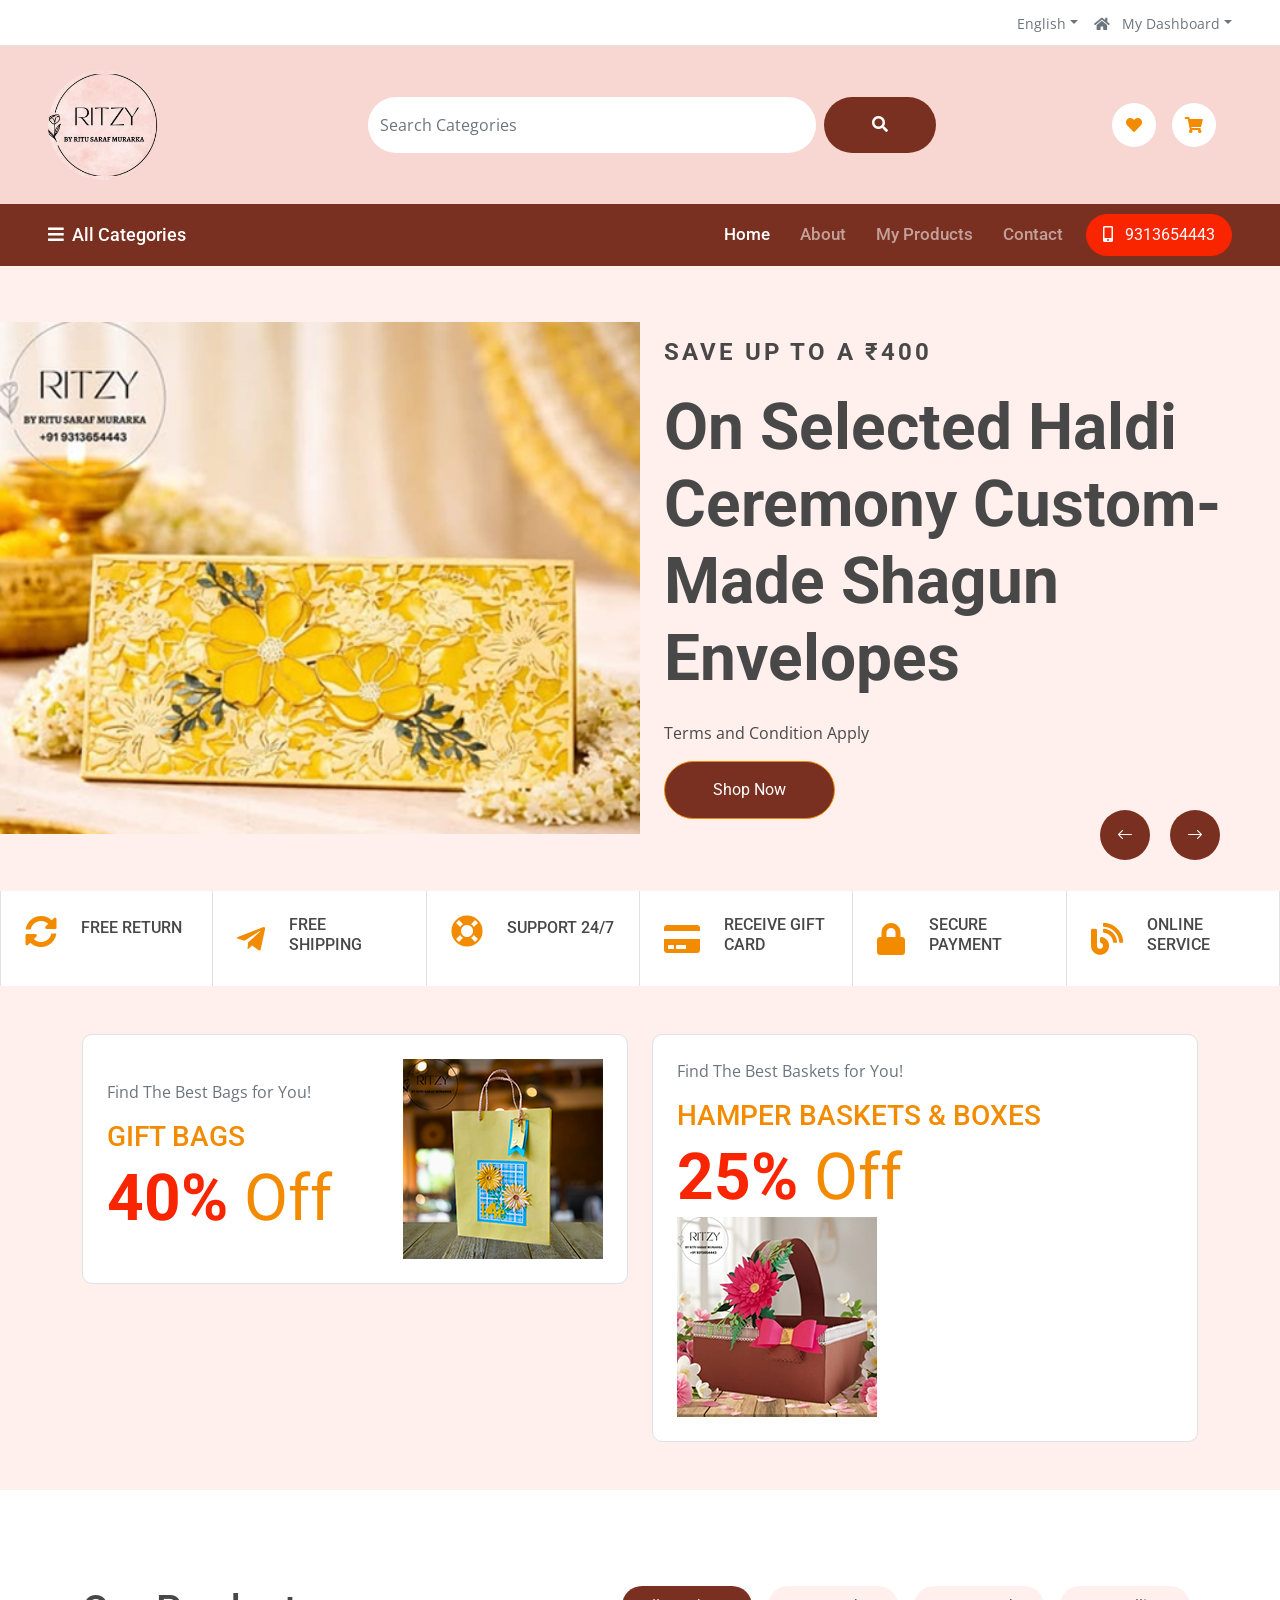
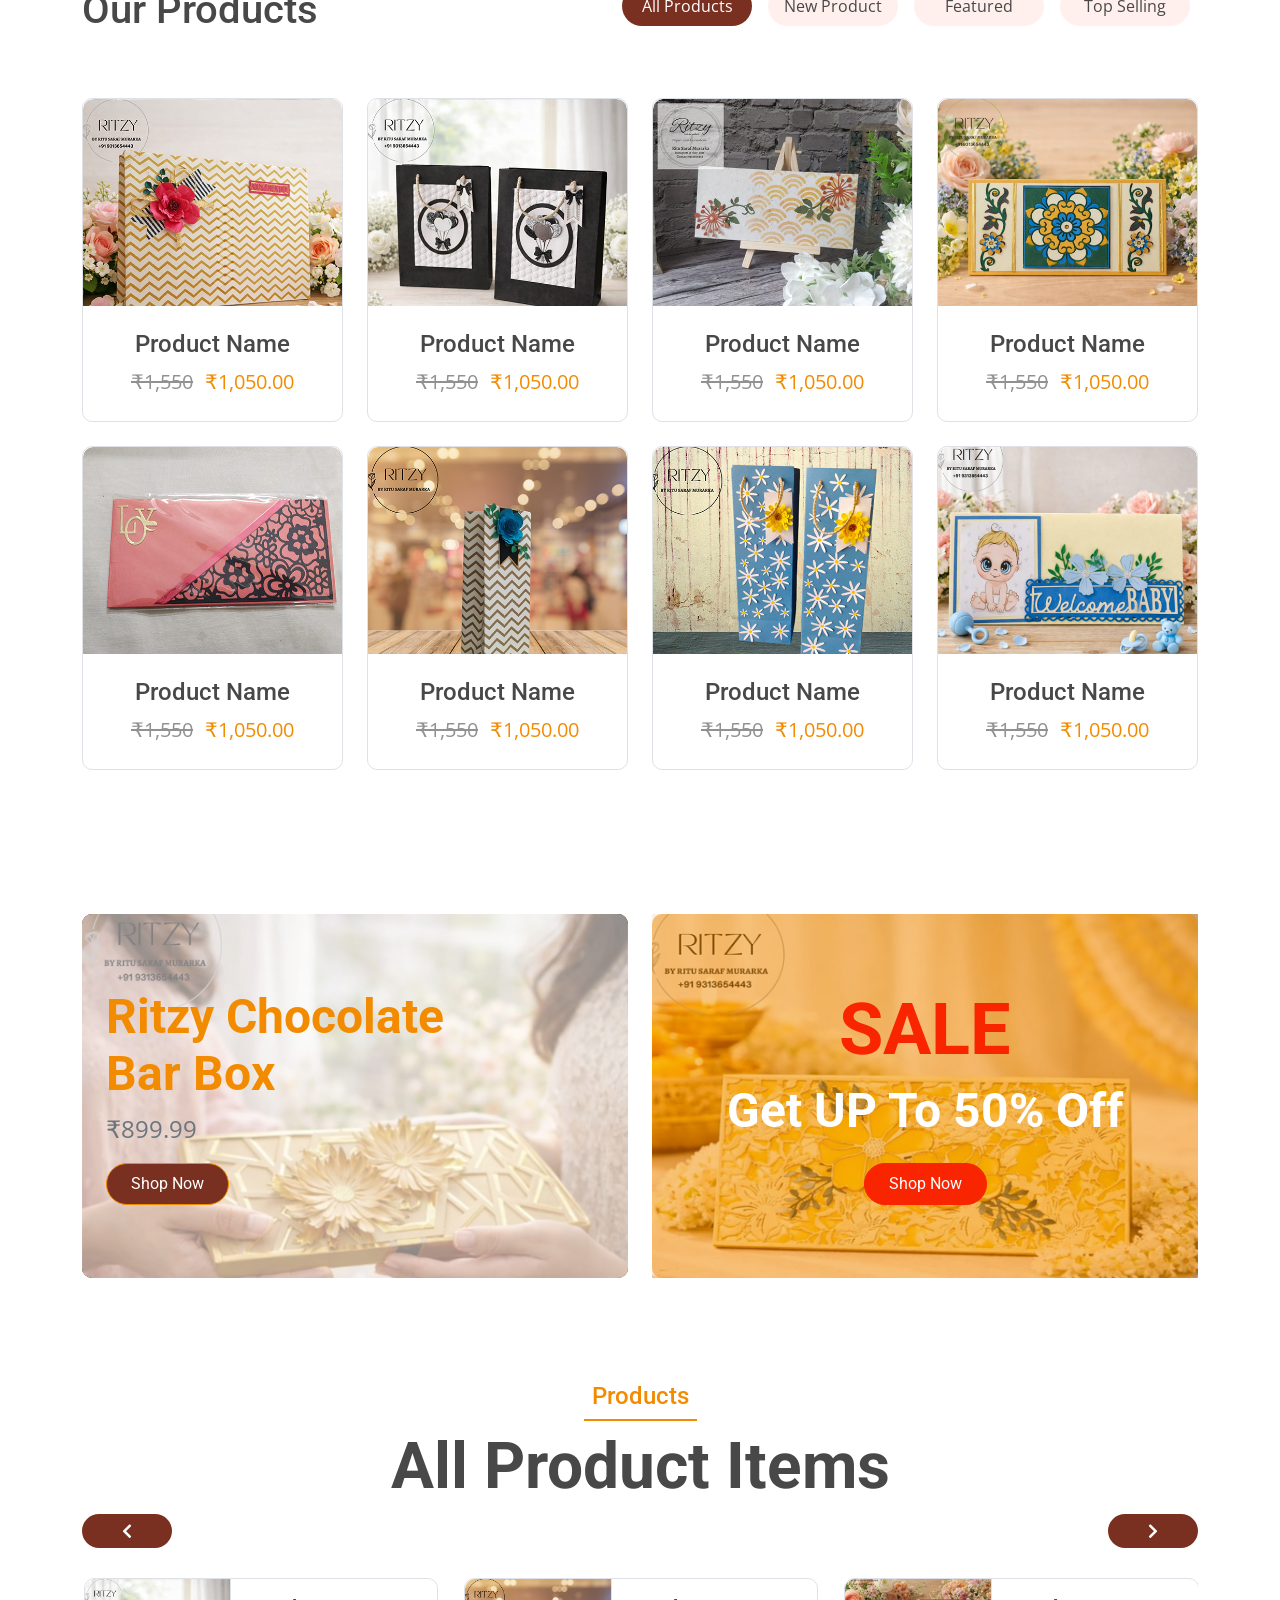
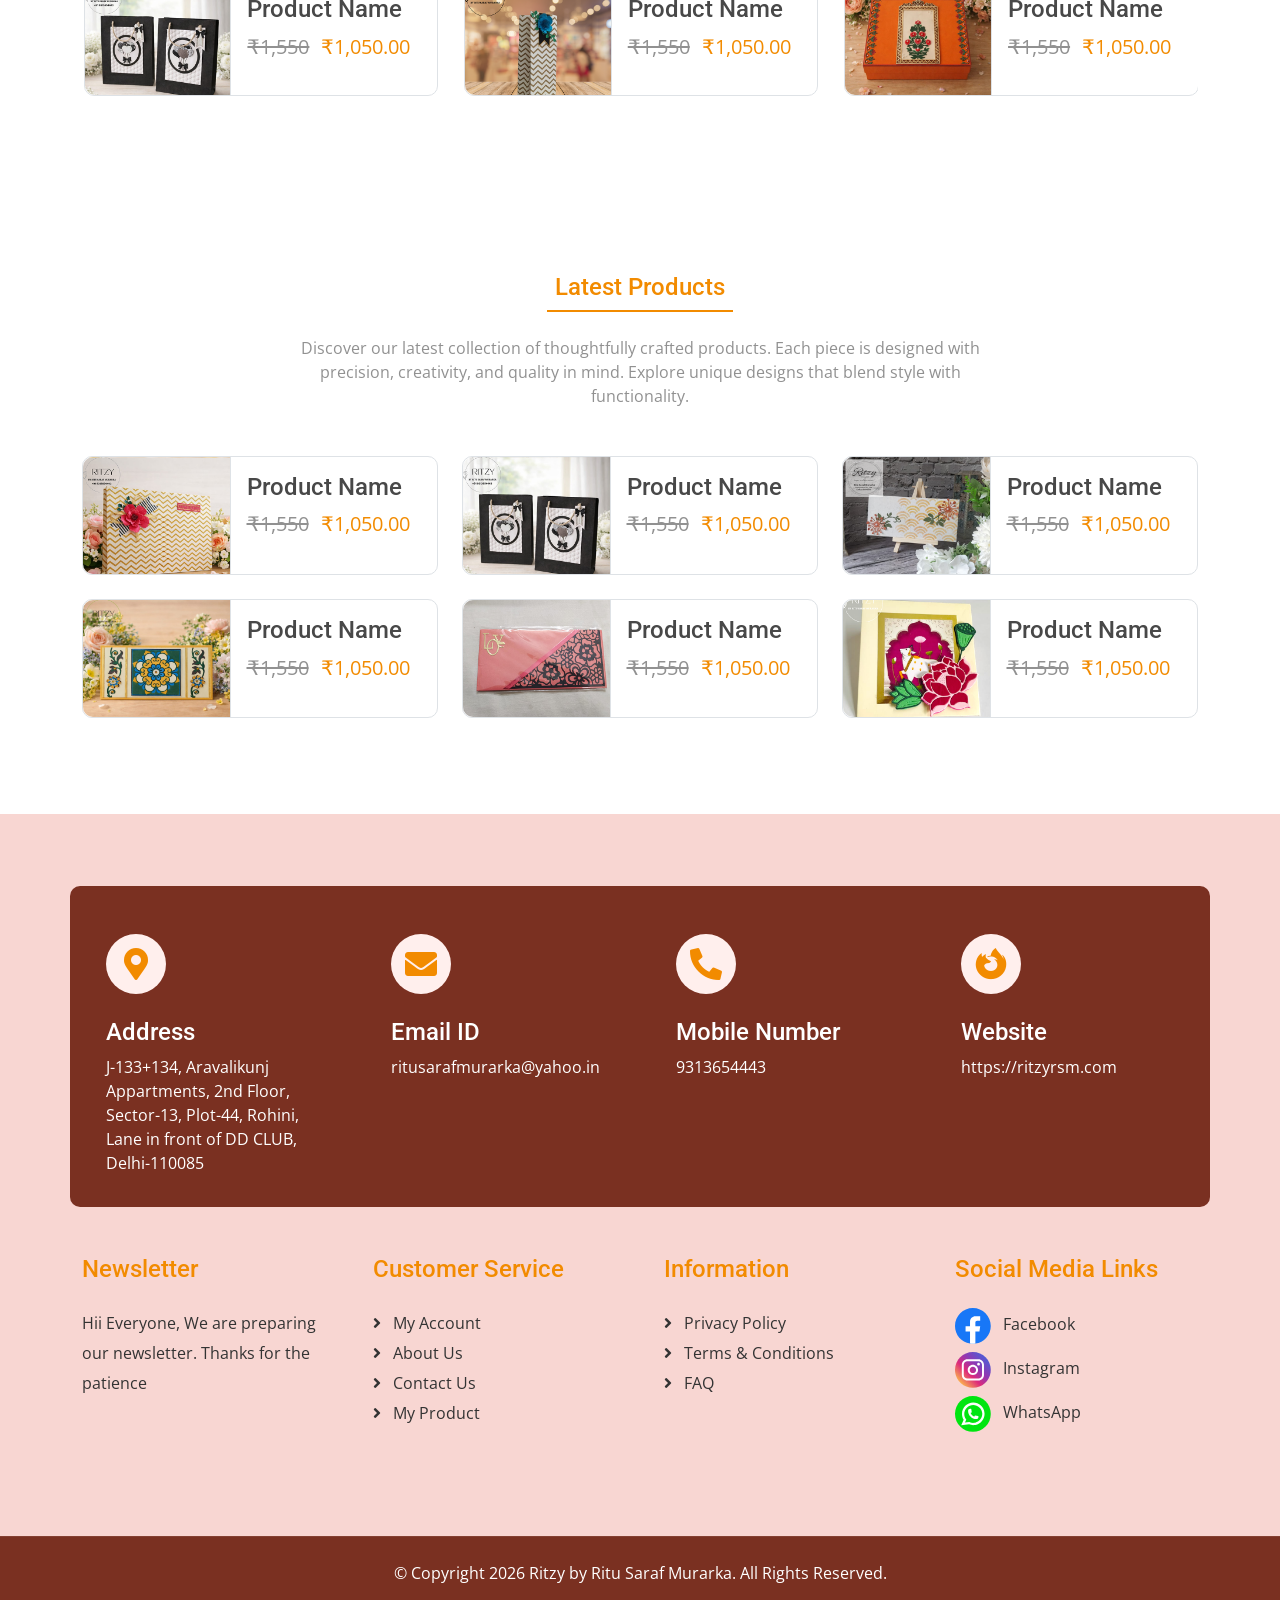
==== commit 7e8bb0ee: "product name change" ====
--- a/index.html
+++ b/index.html
@@ -365,8 +365,8 @@
                                         </div>
                                         <div class="text-center rounded-bottom p-4">
                                             <a href="#" class="d-block h4">Product Name</a>
-                                            <del class="me-2 fs-5">$1,250.00</del>
-                                            <span class="text-primary fs-5">$1,050.00</span>
+                                            <del class="me-2 fs-5">₹1,550</del>
+                                            <span class="text-primary fs-5">₹1,050.00</span>
                                         </div>
                                     </div>
                                     <div
@@ -407,9 +407,9 @@
                                             </div>
                                         </div>
                                         <div class="text-center rounded-bottom p-4">
-                                            <a href="#" class="d-block h4">Product Name </a>
-                                            <del class="me-2 fs-5">$1,250.00</del>
-                                            <span class="text-primary fs-5">$1,050.00</span>
+                                             <a href="#" class="d-block h4">Product Name</a>
+                                            <del class="me-2 fs-5">₹1,550</del>
+                                            <span class="text-primary fs-5">₹1,050.00</span>
                                         </div>
                                     </div>
                                     <div
@@ -450,9 +450,9 @@
                                             </div>
                                         </div>
                                         <div class="text-center rounded-bottom p-4">
-                                            <a href="#" class="d-block h4">Product Name</a>
-                                            <del class="me-2 fs-5">$1,250.00</del>
-                                            <span class="text-primary fs-5">$1,050.00</span>
+                                             <a href="#" class="d-block h4">Product Name</a>
+                                            <del class="me-2 fs-5">₹1,550</del>
+                                            <span class="text-primary fs-5">₹1,050.00</span>
                                         </div>
                                     </div>
                                     <div
@@ -493,9 +493,9 @@
                                             </div>
                                         </div>
                                         <div class="text-center rounded-bottom p-4">
-                                            <a href="#" class="d-block h4">Product Name</a>
-                                            <del class="me-2 fs-5">$1,250.00</del>
-                                            <span class="text-primary fs-5">$1,050.00</span>
+                                          <a href="#" class="d-block h4">Product Name</a>
+                                            <del class="me-2 fs-5">₹1,550</del>
+                                            <span class="text-primary fs-5">₹1,050.00</span>
                                         </div>
                                     </div>
                                     <div
@@ -537,8 +537,8 @@
                                         </div>
                                         <div class="text-center rounded-bottom p-4">
                                             <a href="#" class="d-block h4">Product Name</a>
-                                            <del class="me-2 fs-5">$1,250.00</del>
-                                            <span class="text-primary fs-5">$1,050.00</span>
+                                            <del class="me-2 fs-5">₹1,550</del>
+                                            <span class="text-primary fs-5">₹1,050.00</span>
                                         </div>
                                     </div>
                                     <div
@@ -580,8 +580,8 @@
                                         </div>
                                         <div class="text-center rounded-bottom p-4">
                                             <a href="#" class="d-block h4">Product Name</a>
-                                            <del class="me-2 fs-5">$1,250.00</del>
-                                            <span class="text-primary fs-5">$1,050.00</span>
+                                            <del class="me-2 fs-5">₹1,550</del>
+                                            <span class="text-primary fs-5">₹1,050.00</span>
                                         </div>
                                     </div>
                                     <div
@@ -622,9 +622,9 @@
                                             </div>
                                         </div>
                                         <div class="text-center rounded-bottom p-4">
-                                            <a href="#" class="d-block h4">Product Name</a>
-                                            <del class="me-2 fs-5">$1,250.00</del>
-                                            <span class="text-primary fs-5">$1,050.00</span>
+                                           <a href="#" class="d-block h4">Product Name</a>
+                                            <del class="me-2 fs-5">₹1,550</del>
+                                            <span class="text-primary fs-5">₹1,050.00</span>
                                         </div>
                                     </div>
                                     <div
@@ -664,9 +664,9 @@
                                             </div>
                                         </div>
                                         <div class="text-center rounded-bottom p-4">
-                                            <a href="#" class="d-block h4">Product Name</a>
-                                            <del class="me-2 fs-5">$1,250.00</del>
-                                            <span class="text-primary fs-5">$1,050.00</span>
+                                           <a href="#" class="d-block h4">Product Name</a>
+                                            <del class="me-2 fs-5">₹1,550</del>
+                                            <span class="text-primary fs-5">₹1,050.00</span>
                                         </div>
                                     </div>
                                     <div
@@ -710,9 +710,9 @@
                                             </div>
                                         </div>
                                         <div class="text-center rounded-bottom p-4">
-                                            <a href="#" class="d-block h4">Product Name</a>
-                                            <del class="me-2 fs-5">$1,250.00</del>
-                                            <span class="text-primary fs-5">$1,050.00</span>
+                                           <a href="#" class="d-block h4">Product Name</a>
+                                            <del class="me-2 fs-5">₹1,550</del>
+                                            <span class="text-primary fs-5">₹1,050.00</span>
                                         </div>
                                     </div>
                                     <div
@@ -753,8 +753,8 @@
                                         </div>
                                         <div class="text-center rounded-bottom p-4">
                                             <a href="#" class="d-block h4">Product Name</a>
-                                            <del class="me-2 fs-5">$1,250.00</del>
-                                            <span class="text-primary fs-5">$1,050.00</span>
+                                            <del class="me-2 fs-5">₹1,550</del>
+                                            <span class="text-primary fs-5">₹1,050.00</span>
                                         </div>
                                     </div>
                                     <div
@@ -794,9 +794,9 @@
                                             </div>
                                         </div>
                                         <div class="text-center rounded-bottom p-4">
-                                            <a href="#" class="d-block h4">Product Name</a>
-                                            <del class="me-2 fs-5">$1,250.00</del>
-                                            <span class="text-primary fs-5">$1,050.00</span>
+                                           <a href="#" class="d-block h4">Product Name</a>
+                                            <del class="me-2 fs-5">₹1,550</del>
+                                            <span class="text-primary fs-5">₹1,050.00</span>
                                         </div>
                                     </div>
                                     <div
@@ -837,9 +837,9 @@
                                             </div>
                                         </div>
                                         <div class="text-center rounded-bottom p-4">
-                                            <a href="#" class="d-block h4">Product Name</a>
-                                            <del class="me-2 fs-5">$1,250.00</del>
-                                            <span class="text-primary fs-5">$1,050.00</span>
+                                          <a href="#" class="d-block h4">Product Name</a>
+                                            <del class="me-2 fs-5">₹1,550</del>
+                                            <span class="text-primary fs-5">₹1,050.00</span>
                                         </div>
                                     </div>
                                     <div
@@ -883,9 +883,9 @@
                                             </div>
                                         </div>
                                         <div class="text-center rounded-bottom p-4">
-                                             <a href="#" class="d-block h4">Product Name</a>
-                                            <del class="me-2 fs-5">$1,250.00</del>
-                                            <span class="text-primary fs-5">$1,050.00</span>
+                                           <a href="#" class="d-block h4">Product Name</a>
+                                            <del class="me-2 fs-5">₹1,550</del>
+                                            <span class="text-primary fs-5">₹1,050.00</span>
                                         </div>
                                     </div>
                                     <div
@@ -926,9 +926,9 @@
                                             </div>
                                         </div>
                                         <div class="text-center rounded-bottom p-4">
-                                            <a href="#" class="d-block h4">Product Name</a>
-                                            <del class="me-2 fs-5">$1,250.00</del>
-                                            <span class="text-primary fs-5">$1,050.00</span>
+                                             <a href="#" class="d-block h4">Product Name</a>
+                                            <del class="me-2 fs-5">₹1,550</del>
+                                            <span class="text-primary fs-5">₹1,050.00</span>
                                         </div>
                                     </div>
                                     <div
@@ -969,9 +969,9 @@
                                             </div>
                                         </div>
                                         <div class="text-center rounded-bottom p-4">
-                                            <a href="#" class="d-block h4">Product Name</a>
-                                            <del class="me-2 fs-5">$1,250.00</del>
-                                            <span class="text-primary fs-5">$1,050.00</span>
+                                          <a href="#" class="d-block h4">Product Name</a>
+                                            <del class="me-2 fs-5">₹1,550</del>
+                                            <span class="text-primary fs-5">₹1,050.00</span>
                                         </div>
                                     </div>
                                     <div
@@ -1012,9 +1012,9 @@
                                             </div>
                                         </div>
                                         <div class="text-center rounded-bottom p-4">
-                                            <a href="#" class="d-block h4">Product Name</a>
-                                            <del class="me-2 fs-5">$1,250.00</del>
-                                            <span class="text-primary fs-5">$1,050.00</span>
+                                         <a href="#" class="d-block h4">Product Name</a>
+                                            <del class="me-2 fs-5">₹1,550</del>
+                                            <span class="text-primary fs-5">₹1,050.00</span>
                                         </div>
                                     </div>
                                     <div
@@ -1059,9 +1059,9 @@
                                             </div>
                                         </div>
                                         <div class="text-center rounded-bottom p-4">
-                                          <a href="#" class="d-block h4">Product Name</a>
-                                            <del class="me-2 fs-5">$1,250.00</del>
-                                            <span class="text-primary fs-5">$1,050.00</span>
+                                         <a href="#" class="d-block h4">Product Name</a>
+                                            <del class="me-2 fs-5">₹1,550</del>
+                                            <span class="text-primary fs-5">₹1,050.00</span>
                                         </div>
                                     </div>
                                     <div
@@ -1102,9 +1102,9 @@
                                             </div>
                                         </div>
                                         <div class="text-center rounded-bottom p-4">
-                                            <a href="#" class="d-block h4">Product Name</a>
-                                            <del class="me-2 fs-5">$1,250.00</del>
-                                            <span class="text-primary fs-5">$1,050.00</span>
+                                         <a href="#" class="d-block h4">Product Name</a>
+                                            <del class="me-2 fs-5">₹1,550</del>
+                                            <span class="text-primary fs-5">₹1,050.00</span>
                                         </div>
                                     </div>
                                     <div
@@ -1146,8 +1146,8 @@
                                         </div>
                                         <div class="text-center rounded-bottom p-4">
                                           <a href="#" class="d-block h4">Product Name</a>
-                                            <del class="me-2 fs-5">$1,250.00</del>
-                                            <span class="text-primary fs-5">$1,050.00</span>
+                                            <del class="me-2 fs-5">₹1,550</del>
+                                            <span class="text-primary fs-5">₹1,050.00</span>
                                         </div>
                                     </div>
                                     <div
@@ -1188,9 +1188,9 @@
                                             </div>
                                         </div>
                                         <div class="text-center rounded-bottom p-4">
-                                           <a href="#" class="d-block h4">Product Name</a>
-                                            <del class="me-2 fs-5">$1,250.00</del>
-                                            <span class="text-primary fs-5">$1,050.00</span>
+                                         <a href="#" class="d-block h4">Product Name</a>
+                                            <del class="me-2 fs-5">₹1,550</del>
+                                            <span class="text-primary fs-5">₹1,050.00</span>
                                         </div>
                                     </div>
                                     <div
@@ -1239,7 +1239,7 @@
                             <div class="position-absolute top-0 start-0 w-100 h-100 d-flex flex-column justify-content-center rounded p-4"
                                 style="background: rgba(255, 255, 255, 0.5);">
                                 <h3 class="display-5 text-primary">Ritzy Chocolate  <br> <span>Bar Box</span></h3>
-                                <p class="fs-4 text-muted">$899.99</p>
+                                <p class="fs-4 text-muted">₹899.99</p>
                                 <a href="#" class="btn btn-primary rounded-pill align-self-start py-2 px-4">Shop Now</a>
                             </div>
                         </div>
@@ -1254,6 +1254,7 @@
                                 <h2 class="display-2 text-secondary">SALE</h2>
                                 <h4 class="display-5 text-white mb-4">Get UP To 50% Off</h4>
                                 <a href="#" class="btn btn-secondary rounded-pill align-self-center py-2 px-4">Shop
+                                    
                                     Now</a>
                             </div>
                         </div>
@@ -1286,10 +1287,9 @@
                             </div>
                             <div class="col-7">
                                 <div class="products-mini-content p-3">
-                                    <a href="#" class="d-block mb-2">SmartPhone</a>
-                                    <a href="#" class="d-block h4">Apple iPad Mini <br> G2356</a>
-                                    <del class="me-2 fs-5">$1,250.00</del>
-                                    <span class="text-primary fs-5">$1,050.00</span>
+                                 <a href="#" class="d-block h4">Product Name</a>
+                                            <del class="me-2 fs-5">₹1,550</del>
+                                            <span class="text-primary fs-5">₹1,050.00</span>
                                 </div>
                             </div>
                         </div>
@@ -1319,10 +1319,9 @@
                             </div>
                             <div class="col-7">
                                 <div class="products-mini-content p-3">
-                                    <a href="#" class="d-block mb-2">SmartPhone</a>
-                                    <a href="#" class="d-block h4">Apple iPad Mini <br> G2356</a>
-                                    <del class="me-2 fs-5">$1,250.00</del>
-                                    <span class="text-primary fs-5">$1,050.00</span>
+                                    <a href="#" class="d-block h4">Product Name</a>
+                                            <del class="me-2 fs-5">₹1,550</del>
+                                            <span class="text-primary fs-5">₹1,050.00</span>
                                 </div>
                             </div>
                         </div>
@@ -1352,10 +1351,9 @@
                             </div>
                             <div class="col-7">
                                 <div class="products-mini-content p-3">
-                                    <a href="#" class="d-block mb-2">SmartPhone</a>
-                                    <a href="#" class="d-block h4">Apple iPad Mini <br> G2356</a>
-                                    <del class="me-2 fs-5">$1,250.00</del>
-                                    <span class="text-primary fs-5">$1,050.00</span>
+                                 <a href="#" class="d-block h4">Product Name</a>
+                                            <del class="me-2 fs-5">₹1,550</del>
+                                            <span class="text-primary fs-5">₹1,050.00</span>
                                 </div>
                             </div>
                         </div>
@@ -1385,10 +1383,9 @@
                             </div>
                             <div class="col-7">
                                 <div class="products-mini-content p-3">
-                                    <a href="#" class="d-block mb-2">SmartPhone</a>
-                                    <a href="#" class="d-block h4">Apple iPad Mini <br> G2356</a>
-                                    <del class="me-2 fs-5">$1,250.00</del>
-                                    <span class="text-primary fs-5">$1,050.00</span>
+                                   <a href="#" class="d-block h4">Product Name</a>
+                                            <del class="me-2 fs-5">₹1,550</del>
+                                            <span class="text-primary fs-5">₹1,050.00</span>
                                 </div>
                             </div>
                         </div>
@@ -1420,10 +1417,9 @@
                             </div>
                             <div class="col-7">
                                 <div class="products-mini-content p-3">
-                                    <a href="#" class="d-block mb-2">SmartPhone</a>
-                                    <a href="#" class="d-block h4">Apple iPad Mini <br> G2356</a>
-                                    <del class="me-2 fs-5">$1,250.00</del>
-                                    <span class="text-primary fs-5">$1,050.00</span>
+                              <a href="#" class="d-block h4">Product Name</a>
+                                            <del class="me-2 fs-5">₹1,550</del>
+                                            <span class="text-primary fs-5">₹1,050.00</span>
                                 </div>
                             </div>
                         </div>
@@ -1453,10 +1449,9 @@
                             </div>
                             <div class="col-7">
                                 <div class="products-mini-content p-3">
-                                    <a href="#" class="d-block mb-2">SmartPhone</a>
-                                    <a href="#" class="d-block h4">Apple iPad Mini <br> G2356</a>
-                                    <del class="me-2 fs-5">$1,250.00</del>
-                                    <span class="text-primary fs-5">$1,050.00</span>
+                                    <a href="#" class="d-block h4">Product Name</a>
+                                            <del class="me-2 fs-5">₹1,550</del>
+                                            <span class="text-primary fs-5">₹1,050.00</span>
                                 </div>
                             </div>
                         </div>
@@ -1486,10 +1481,9 @@
                             </div>
                             <div class="col-7">
                                 <div class="products-mini-content p-3">
-                                    <a href="#" class="d-block mb-2">SmartPhone</a>
-                                    <a href="#" class="d-block h4">Apple iPad Mini <br> G2356</a>
-                                    <del class="me-2 fs-5">$1,250.00</del>
-                                    <span class="text-primary fs-5">$1,050.00</span>
+                                  <a href="#" class="d-block h4">Product Name</a>
+                                            <del class="me-2 fs-5">₹1,550</del>
+                                            <span class="text-primary fs-5">₹1,050.00</span>
                                 </div>
                             </div>
                         </div>
@@ -1519,10 +1513,9 @@
                             </div>
                             <div class="col-7">
                                 <div class="products-mini-content p-3">
-                                    <a href="#" class="d-block mb-2">SmartPhone</a>
-                                    <a href="#" class="d-block h4">Apple iPad Mini <br> G2356</a>
-                                    <del class="me-2 fs-5">$1,250.00</del>
-                                    <span class="text-primary fs-5">$1,050.00</span>
+                                 <a href="#" class="d-block h4">Product Name</a>
+                                            <del class="me-2 fs-5">₹1,550</del>
+                                            <span class="text-primary fs-5">₹1,050.00</span>
                                 </div>
                             </div>
                         </div>
@@ -1554,10 +1547,9 @@
                             </div>
                             <div class="col-7">
                                 <div class="products-mini-content p-3">
-                                    <a href="#" class="d-block mb-2">SmartPhone</a>
-                                    <a href="#" class="d-block h4">Apple iPad Mini <br> G2356</a>
-                                    <del class="me-2 fs-5">$1,250.00</del>
-                                    <span class="text-primary fs-5">$1,050.00</span>
+                         <a href="#" class="d-block h4">Product Name</a>
+                                            <del class="me-2 fs-5">₹1,550</del>
+                                            <span class="text-primary fs-5">₹1,050.00</span>
                                 </div>
                             </div>
                         </div>
@@ -1587,10 +1579,9 @@
                             </div>
                             <div class="col-7">
                                 <div class="products-mini-content p-3">
-                                    <a href="#" class="d-block mb-2">SmartPhone</a>
-                                    <a href="#" class="d-block h4">Apple iPad Mini <br> G2356</a>
-                                    <del class="me-2 fs-5">$1,250.00</del>
-                                    <span class="text-primary fs-5">$1,050.00</span>
+                             <a href="#" class="d-block h4">Product Name</a>
+                                            <del class="me-2 fs-5">₹1,550</del>
+                                            <span class="text-primary fs-5">₹1,050.00</span>
                                 </div>
                             </div>
                         </div>
@@ -1620,10 +1611,9 @@
                             </div>
                             <div class="col-7">
                                 <div class="products-mini-content p-3">
-                                    <a href="#" class="d-block mb-2">SmartPhone</a>
-                                    <a href="#" class="d-block h4">Apple iPad Mini <br> G2356</a>
-                                    <del class="me-2 fs-5">$1,250.00</del>
-                                    <span class="text-primary fs-5">$1,050.00</span>
+                                  <a href="#" class="d-block h4">Product Name</a>
+                                            <del class="me-2 fs-5">₹1,550</del>
+                                            <span class="text-primary fs-5">₹1,050.00</span>
                                 </div>
                             </div>
                         </div>
@@ -1653,10 +1643,9 @@
                             </div>
                             <div class="col-7">
                                 <div class="products-mini-content p-3">
-                                    <a href="#" class="d-block mb-2">SmartPhone</a>
-                                    <a href="#" class="d-block h4">Apple iPad Mini <br> G2356</a>
-                                    <del class="me-2 fs-5">$1,250.00</del>
-                                    <span class="text-primary fs-5">$1,050.00</span>
+                                    <a href="#" class="d-block h4">Product Name</a>
+                                            <del class="me-2 fs-5">₹1,550</del>
+                                            <span class="text-primary fs-5">₹1,050.00</span>
                                 </div>
                             </div>
                         </div>
@@ -1688,10 +1677,9 @@
                             </div>
                             <div class="col-7">
                                 <div class="products-mini-content p-3">
-                                    <a href="#" class="d-block mb-2">SmartPhone</a>
-                                    <a href="#" class="d-block h4">Apple iPad Mini <br> G2356</a>
-                                    <del class="me-2 fs-5">$1,250.00</del>
-                                    <span class="text-primary fs-5">$1,050.00</span>
+                                 <a href="#" class="d-block h4">Product Name</a>
+                                            <del class="me-2 fs-5">₹1,550</del>
+                                            <span class="text-primary fs-5">₹1,050.00</span>
                                 </div>
                             </div>
                         </div>
@@ -1721,10 +1709,9 @@
                             </div>
                             <div class="col-7">
                                 <div class="products-mini-content p-3">
-                                    <a href="#" class="d-block mb-2">SmartPhone</a>
-                                    <a href="#" class="d-block h4">Apple iPad Mini <br> G2356</a>
-                                    <del class="me-2 fs-5">$1,250.00</del>
-                                    <span class="text-primary fs-5">$1,050.00</span>
+                             <a href="#" class="d-block h4">Product Name</a>
+                                            <del class="me-2 fs-5">₹1,550</del>
+                                            <span class="text-primary fs-5">₹1,050.00</span>
                                 </div>
                             </div>
                         </div>
@@ -1754,10 +1741,9 @@
                             </div>
                             <div class="col-7">
                                 <div class="products-mini-content p-3">
-                                    <a href="#" class="d-block mb-2">SmartPhone</a>
-                                    <a href="#" class="d-block h4">Apple iPad Mini <br> G2356</a>
-                                    <del class="me-2 fs-5">$1,250.00</del>
-                                    <span class="text-primary fs-5">$1,050.00</span>
+                                  <a href="#" class="d-block h4">Product Name</a>
+                                            <del class="me-2 fs-5">₹1,550</del>
+                                            <span class="text-primary fs-5">₹1,050.00</span>
                                 </div>
                             </div>
                         </div>
@@ -1804,9 +1790,9 @@
                             </div>
                             <div class="col-7">
                                 <div class="products-mini-content p-3">
-                                    <a href="#" class="d-block h4">Product Name</a>
-                                    <del class="me-2 fs-5">$1,250.00</del>
-                                    <span class="text-primary fs-5">$1,050.00</span>
+                                 <a href="#" class="d-block h4">Product Name</a>
+                                            <del class="me-2 fs-5">₹1,550</del>
+                                            <span class="text-primary fs-5">₹1,050.00</span>
                                 </div>
                             </div>
                         </div>
@@ -1838,9 +1824,9 @@
                             </div>
                             <div class="col-7">
                                 <div class="products-mini-content p-3">
-                                    <a href="#" class="d-block h4">Product Name</a>
-                                    <del class="me-2 fs-5">$1,250.00</del>
-                                    <span class="text-primary fs-5">$1,050.00</span>
+                                  <a href="#" class="d-block h4">Product Name</a>
+                                            <del class="me-2 fs-5">₹1,550</del>
+                                            <span class="text-primary fs-5">₹1,050.00</span>
                                 </div>
                             </div>
                         </div>
@@ -1872,9 +1858,9 @@
                             </div>
                             <div class="col-7">
                                 <div class="products-mini-content p-3">
-                                    <a href="#" class="d-block h4">Product Name</a>
-                                    <del class="me-2 fs-5">$1,250.00</del>
-                                    <span class="text-primary fs-5">$1,050.00</span>
+                        <a href="#" class="d-block h4">Product Name</a>
+                                            <del class="me-2 fs-5">₹1,550</del>
+                                            <span class="text-primary fs-5">₹1,050.00</span>
                                 </div>
                             </div>
                         </div>
@@ -1906,9 +1892,9 @@
                             </div>
                             <div class="col-7">
                                 <div class="products-mini-content p-3">
-                                    <a href="#" class="d-block h4">Product Name</a>
-                                    <del class="me-2 fs-5">$1,250.00</del>
-                                    <span class="text-primary fs-5">$1,050.00</span>
+                                   <a href="#" class="d-block h4">Product Name</a>
+                                            <del class="me-2 fs-5">₹1,550</del>
+                                            <span class="text-primary fs-5">₹1,050.00</span>
                                 </div>
                             </div>
                         </div>
@@ -1940,9 +1926,9 @@
                             </div>
                             <div class="col-7">
                                 <div class="products-mini-content p-3">
-                                    <a href="#" class="d-block h4">Product Name</a>
-                                    <del class="me-2 fs-5">$1,250.00</del>
-                                    <span class="text-primary fs-5">$1,050.00</span>
+                                   <a href="#" class="d-block h4">Product Name</a>
+                                            <del class="me-2 fs-5">₹1,550</del>
+                                            <span class="text-primary fs-5">₹1,050.00</span>
                                 </div>
                             </div>
                         </div>
@@ -1975,8 +1961,8 @@
                             <div class="col-7">
                                 <div class="products-mini-content p-3">
                                     <a href="#" class="d-block h4">Product Name</a>
-                                    <del class="me-2 fs-5">$1,250.00</del>
-                                    <span class="text-primary fs-5">$1,050.00</span>
+                                            <del class="me-2 fs-5">₹1,550</del>
+                                            <span class="text-primary fs-5">₹1,050.00</span>
                                 </div>
                             </div>
                         </div>
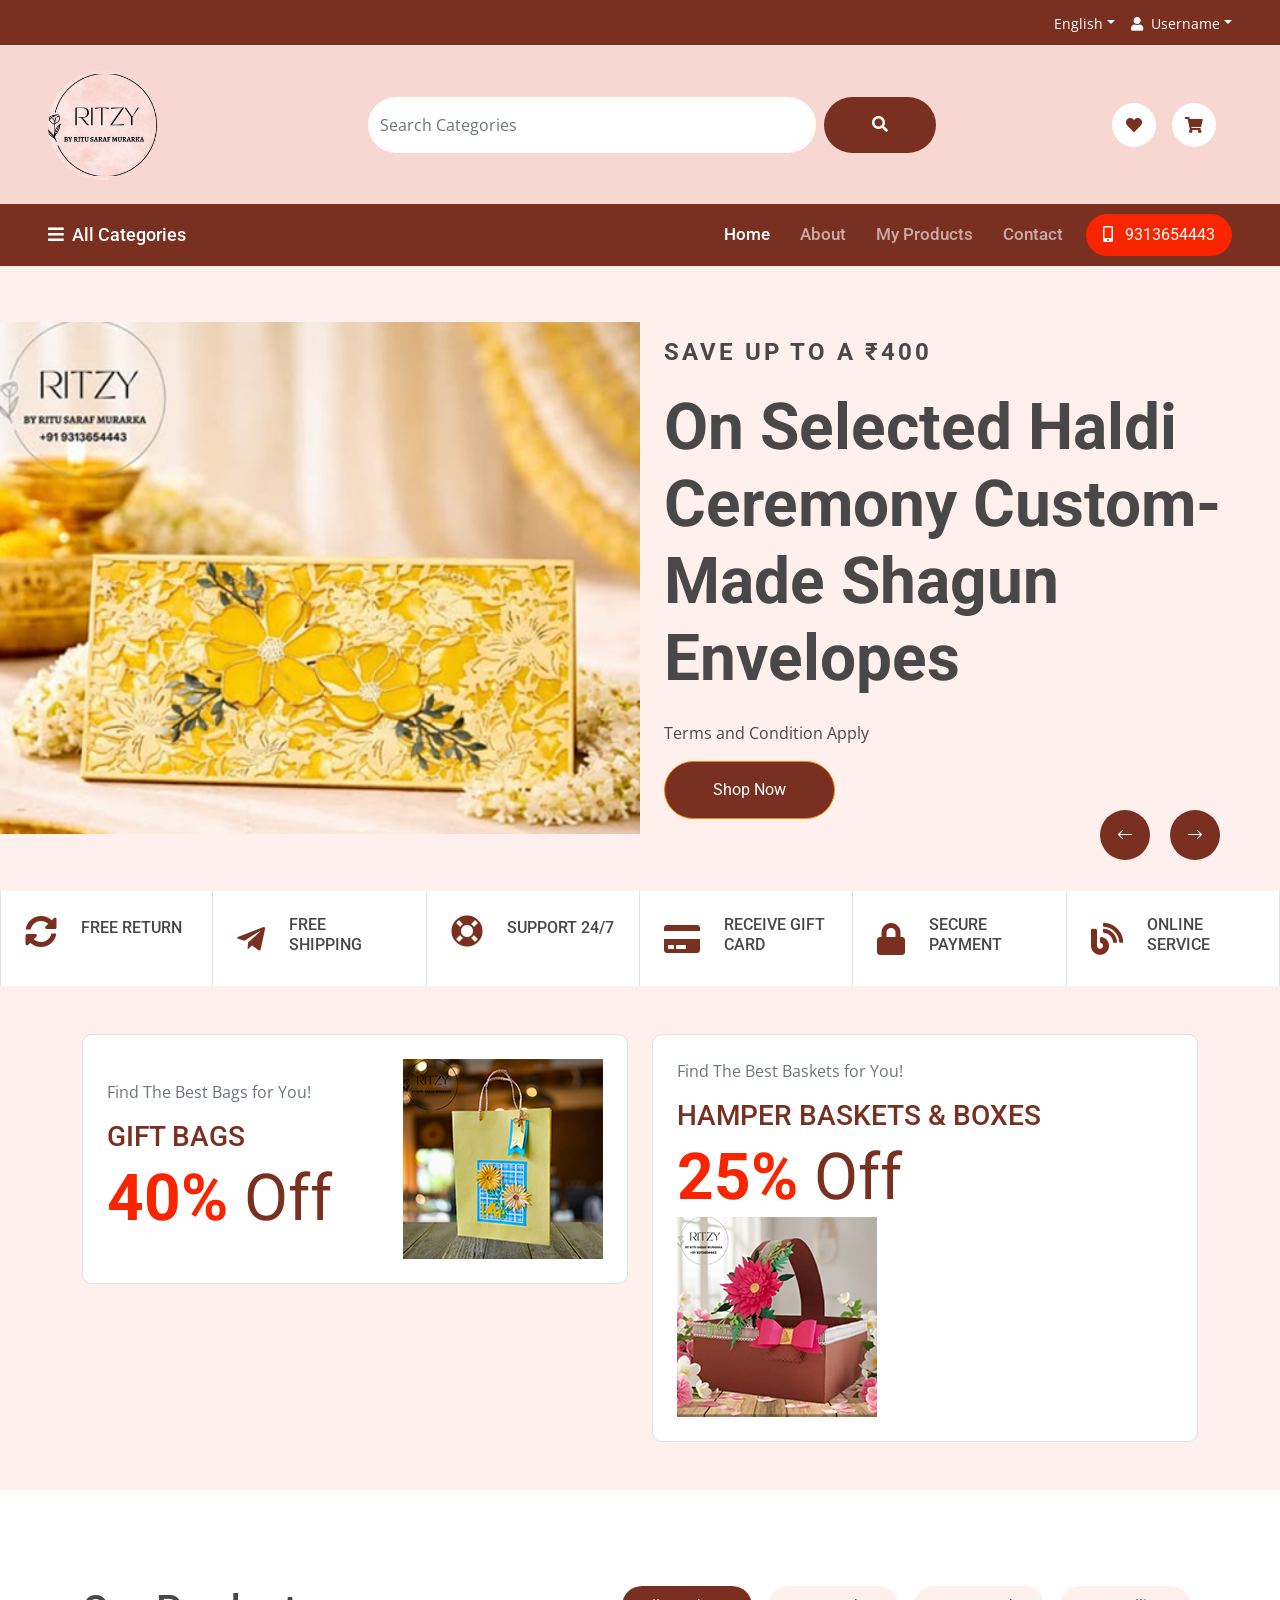
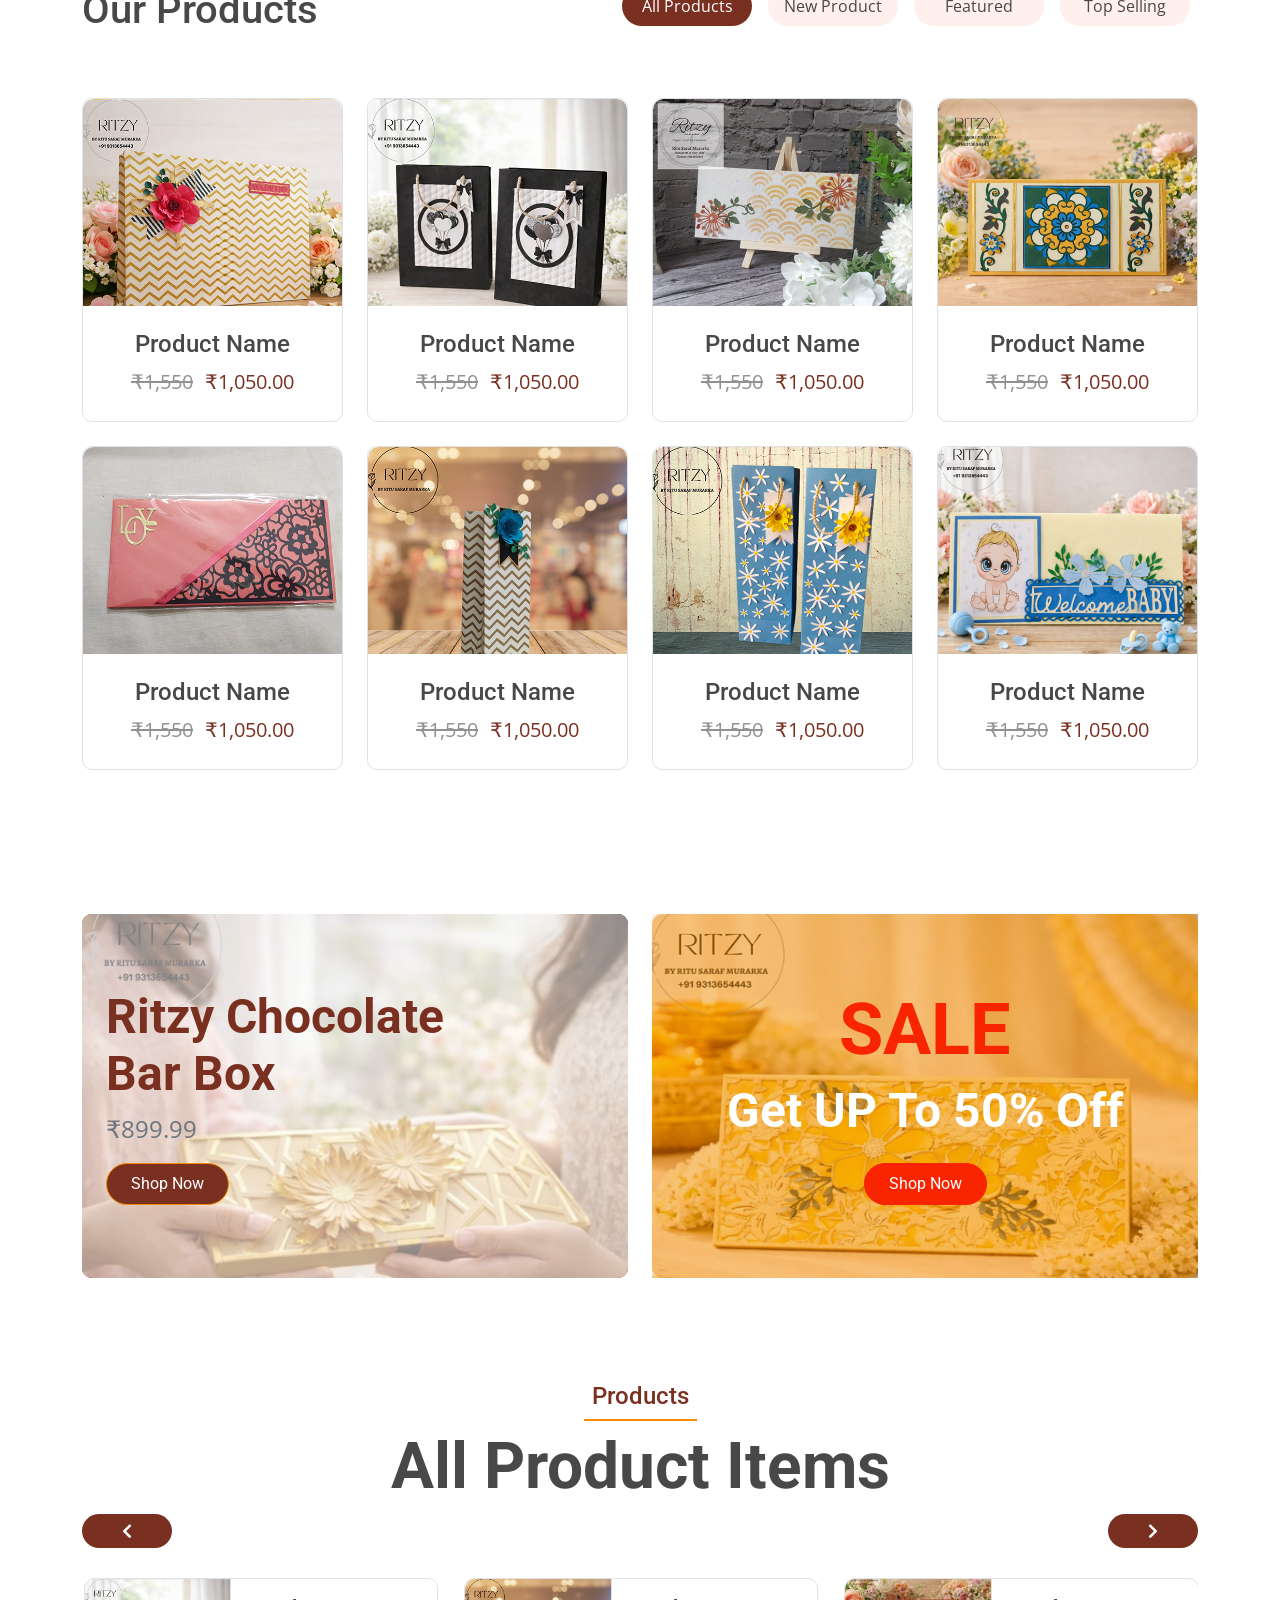
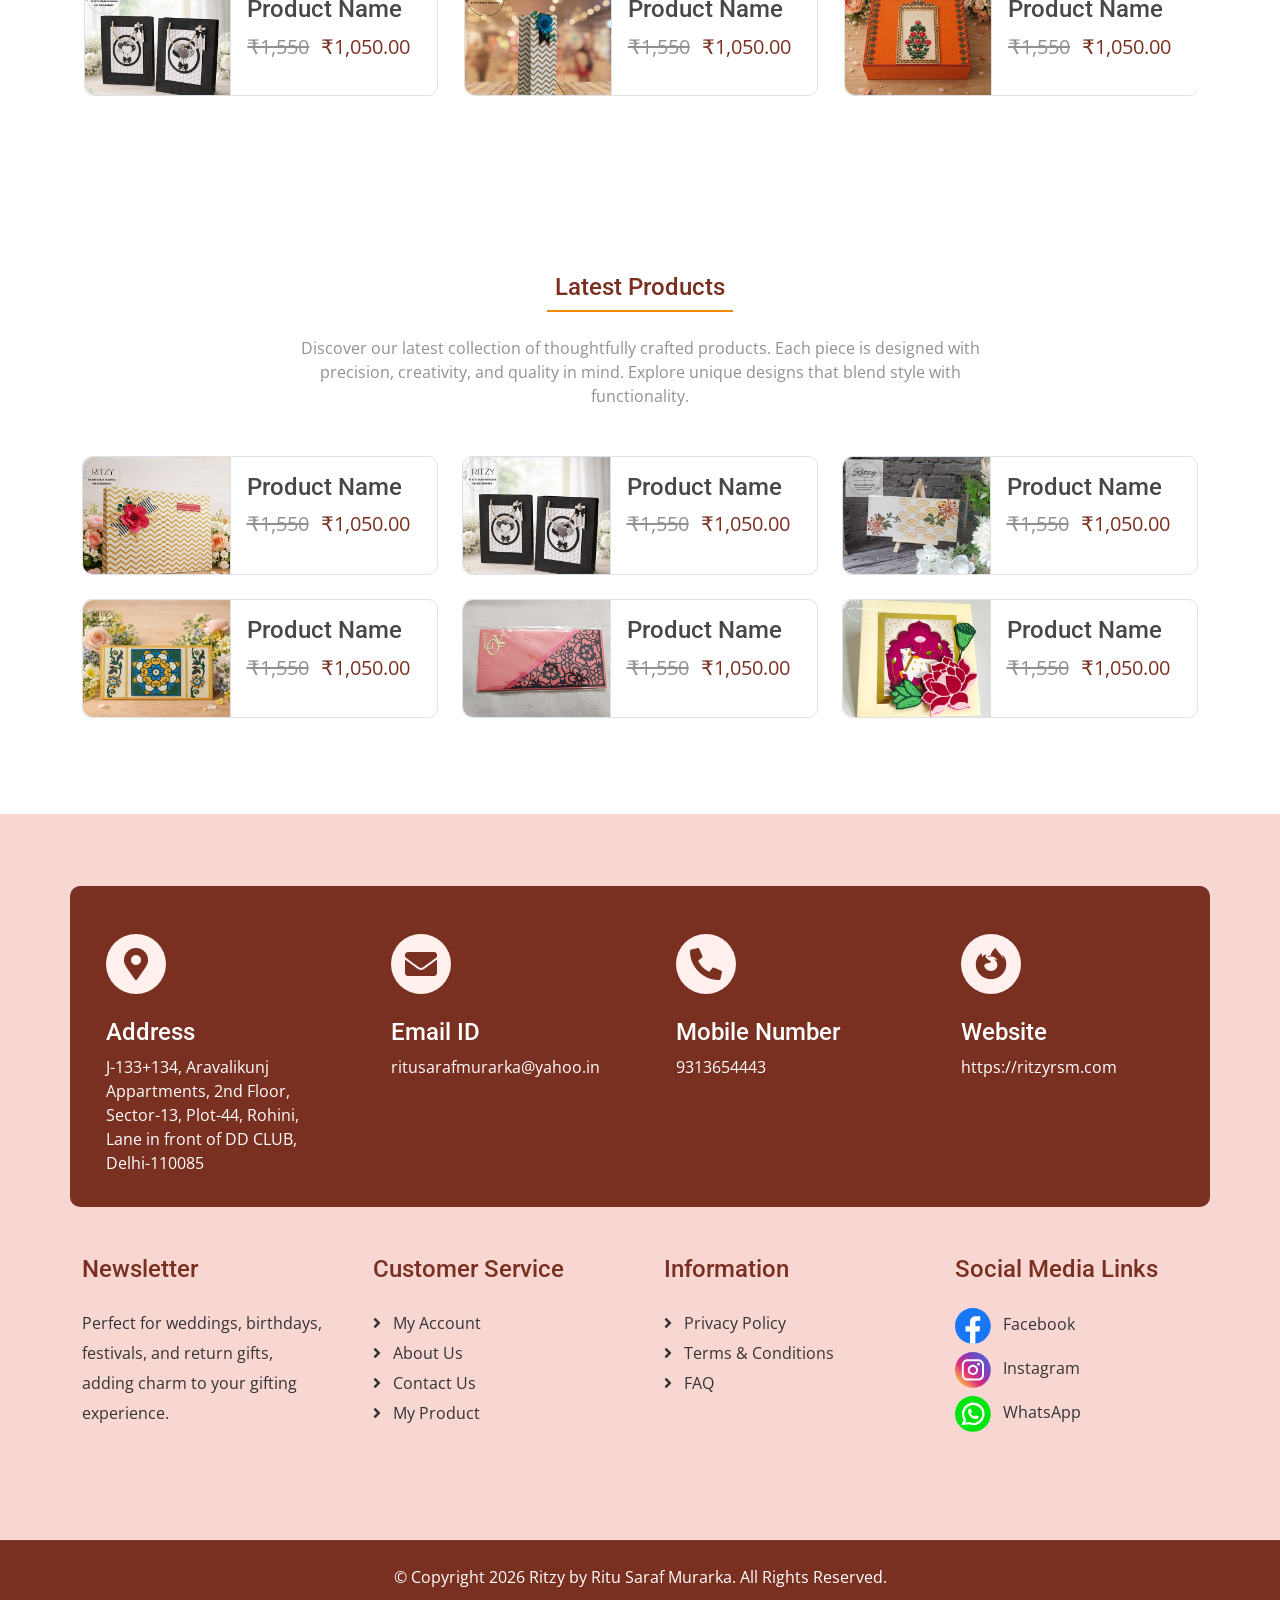
==== commit 9c0372a7: "footerchanges" ====
--- a/index.html
+++ b/index.html
@@ -30,18 +30,14 @@
 </head>
 <body>
 
-    <!-- Spinner Start -->
     <div id="spinner"
         class="show bg-white position-fixed translate-middle w-100 vh-100 top-50 start-50 d-flex align-items-center justify-content-center">
         <div class="spinner-border text-primary" style="width: 3rem; height: 3rem;" role="status">
             <span class="sr-only">Loading...</span>
         </div>
     </div>    
-    <!-- Spinner End -->
-
-
-    <!-- Topbar Start -->
-    <div class="container-fluid px-5 d-none border-bottom d-lg-block">
+
+    <div class="container-fluid px-5 d-none border-bottom d-lg-block topBg">
         <div class="row gx-0 align-items-center">
             <div class="col-lg-8 text-center d-flex align-items-center justify-content-start"></div>
             <div class="col-lg-4 text-center text-lg-end">
@@ -57,11 +53,11 @@
                     </div>
                     <div class="dropdown">
                         <a href="#" class="dropdown-toggle text-muted ms-2" data-bs-toggle="dropdown"><small><i
-                                    class="fa fa-home me-2"></i> My Dashboard</small></a>
+                                    class="fa fa-user me-2"></i>Username</small></a>
                         <div class="dropdown-menu rounded">
-                            <a href="#" class="dropdown-item"> Login</a>
-                            <a href="#" class="dropdown-item"> Wishlist</a>
-                            <a href="#" class="dropdown-item"> My Account</a>
+                             <a href="login.html" class="dropdown-item"> Login</a>
+                            <a href="wishlist.html" class="dropdown-item"> Wishlist</a>
+                            <a href="account.html" class="dropdown-item"> My Account</a>
                             <a href="#" class="dropdown-item"> Log Out</a>
                         </div>
                     </div>
@@ -73,7 +69,7 @@
         <div class="row gx-0 align-items-center text-center">
             <div class="col-md-4 col-lg-3 text-center text-lg-start">
                 <div class="d-inline-flex align-items-center">
-                    <a href="" class="navbar-brand p-0">                        
+                    <a href="index.html" class="navbar-brand p-0">                        
                      <img src="img/logo.jpeg" alt="Logo" class="logoTop">
                     </a>
                 </div>
@@ -92,10 +88,10 @@
             <div class="col-md-4 col-lg-3 text-center text-lg-end">
                 <div class="d-inline-flex align-items-center">  
                                       
-                    <a href="#" class="d-flex align-items-center justify-content-center me-3 ivonsBox"><span
+                    <a href="wishlist.html" class="d-flex align-items-center justify-content-center me-3 ivonsBox"><span
                             class="rounded-circle btn-md-square "><i class="fas fa-heart"></i></a>
 
-                    <a href="#" class="d-flex align-items-center justify-content-center me-3 ivonsBox"><span
+                    <a href="cart.html" class="d-flex align-items-center justify-content-center me-3 ivonsBox"><span
                             class="rounded-circle btn-md-square "><i class="fas fa-shopping-cart"></i></span>
                          </a>
 
@@ -105,7 +101,7 @@
             </div>
         </div>
     </div>
-    <!-- Topbar End -->
+
 
     <!-- Navbar & Hero Start -->
     <div class="container-fluid nav-bar p-0">
@@ -2045,7 +2041,8 @@
                     <div class="footer-item d-flex flex-column">
                         <div class="footer-item">
                             <h4 class="text-primary mb-4">Newsletter</h4>
-                            <p class="mb-3">Hii Everyone, We are preparing our newsletter. Thanks for the patience</p>                          
+                            <p class="mb-3">Perfect for weddings, birthdays, festivals, and return gifts, 
+                                adding charm to your gifting experience.</p>                          
                         </div>
                     </div>
                 </div>
@@ -2070,9 +2067,9 @@
                 <div class="col-md-6 col-lg-6 col-xl-3">
                     <div class="footer-item d-flex flex-column">
                         <h4 class="text-primary mb-4">Social Media Links </h4>
-                        <a href="#" class="mb-2"><i class="me-2"><img src="img/fb.svg" width="36"></i> Facebook</a>
-                        <a href="#" class="mb-2"><i class="me-2"><img src="img/inta.svg" width="36"></i> Instagram</a>
-                        <a href="#" class="mb-2"><i class="me-2"><img src="img/chat.svg" width="36"></i> WhatsApp</a>
+                        <a href="https://api.whatsapp.com/message/P26GBWELG5P3M1?autoload=1&app_absent=0" class="mb-2"><i class="me-2" target="_blank"><img src="img/fb.svg" width="36"></i> Facebook</a>
+                        <a href="https://www.instagram.com/ritzy_rsm" target="_blank" class="mb-2"><i class="me-2"><img src="img/inta.svg" width="36"></i> Instagram</a>
+                        <a href="https://www.facebook.com/ritzy.rsm/" class="mb-2"><i class="me-2" target="_blank"><img src="img/chat.svg" width="36"></i> WhatsApp</a>
                     </div>
                 </div>
             </div>
--- a/css/style.css
+++ b/css/style.css
@@ -1,6 +1,3 @@
-
-/*** Spinner Start ***/
-/*** Spinner ***/
 #spinner {
     opacity: 0;
     visibility: hidden;
@@ -13,7 +10,6 @@
     visibility: visible;
     opacity: 1;
 }
-/*** Spinner End ***/
 
 .back-to-top {
     position: fixed;
@@ -28,7 +24,7 @@
     z-index: 99;
 }
 
-/*** Button Start ***/
+
 .btn {
     font-weight: 600;
     transition: .5s;
@@ -93,7 +89,6 @@
     color: var(--bs-secondary) !important;
 }
 
-/*** Topbar Start ***/
 .topbar {
     padding: 2px 10px 2px 20px;
     background: #7a3021 !important;
@@ -114,11 +109,9 @@
     .topbar {
         display: none;    
     }
-}
-/*** Topbar End ***/
-
-
-/*** Navbar ***/
+        
+}
+
 .nav-bar .categories-bars .categories-bars-item {
     padding: 5px 15px;
     border-bottom: 1px solid rgba(256, 256, 256, 0.1);
@@ -187,6 +180,8 @@
     .nav-bar .navbar .navbar-nav .nav-link {
         padding: 8px 0px;
     }
+
+
 }
 
 .dropdown .dropdown-menu a:hover {
@@ -292,10 +287,7 @@
     background-repeat: no-repeat;
     background-attachment: fixed;
 }
-/*** Page Header end ***/
-
-
-/*** Products Start ***/
+
 .product .product-item {
     width: 100%;
     height: 100%;
@@ -409,10 +401,7 @@
 .product .tab-class .nav .nav-item a.active span {
     color: var(--bs-white) !important;
 }
-/*** Product End ***/
-
-
-/*** ProductList Categories Start ***/
+
 .productList .productList-carousel {
     height: 215px !important;
 }
@@ -488,11 +477,7 @@
 .productList .productList-carousel .productImg-carousel.productList-item:hover .owl-nav .owl-next {
     opacity: 1;
 }
-/*** ProductList Categories End ***/
-
-
-
-/*** bestseller Products Start ***/
+
 .products .products-mini .products-mini-item {
     position: relative;
     border-radius: 10px;
@@ -562,9 +547,7 @@
     border-bottom-left-radius: 10px;
     border-bottom-right-radius: 10px;
 }
-/*** bestseller Products End ***/
-
-/*** Pagination Start ***/
+
 .pagination {
     display: inline-block;
 }
@@ -589,9 +572,7 @@
 .nav.nav-tabs .nav-link.active {
     border-bottom: 2px solid var(--bs-secondary) !important;
 }
-/*** Pagination End ***/
-
-/*** Shop Page Start ***/
+
 .shop .product-categories .categories-item {
     display: flex;
     justify-content: space-between;
@@ -645,10 +626,6 @@
     color: var(--bs-white) !important;
 }
 
-/*** Shop Page End ***/
-
-
-/*** Single Products Start ***/
 .single-product .owl-nav .owl-prev,
 .single-product .owl-nav .owl-next {
     position: absolute;
@@ -695,18 +672,6 @@
 }
 
 
-
-
-
-
-
-
-
-
-
-
-
-
 .related-product .related-carousel .related-item {
     width: 100%;
     height: 100%;
@@ -837,54 +802,44 @@
 .related-product .owl-nav .owl-next:hover {
     background: var(--bs-secondary) !important;
 }
-/*** Single Products End ***/
-
-/*** Footer Start ***/
-.footer {
-    background: #f8d6d2;
-}
-.footer .footer-item a {
-    line-height: 30px;
-    color: var(--bs-body);
-    transition: 0.5s; color: #333;
-}
-
-.footer .footer-item p {
-    line-height: 30px; color: #333;
-}
-
+
+.footer {background: #f8d6d2;}
+.footer .footer-item a {line-height: 30px; color: var(--bs-body); transition: 0.5s; color: #333;}
+.footer .footer-item p {line-height: 30px; color: #333;}
 .footer .footer-item a:hover {
     letter-spacing: 2px;
     color: var(--bs-secondary);
 }
 
-/*** Footer End ***/
-
-
-/*** copyright Start ***/
-.copyright {
-  border-top: 1px solid rgba(255, 255, 255, 0.08);
-    background: #7a3021 !important;
-}
-
-
+
+.copyright {  border-top: 1px solid rgba(255, 255, 255, 0.08);background: #7a3021 !important;}
 
 .logoTop{ max-width: 110px; border-radius: 50%;}
 .headerBg{background: #f8d6d2;}
 .bg-primary{background: #7a3021;}
 .bg-primary {background-color: #7a3021 !important;}
-.navbar-light .navbar-nav .nav-link {	color: rgba(255, 255, 255, 0.55);}
+.navbar-light .navbar-nav .nav-link {	color: rgba(255, 255, 255, 0.60);}
 .bg-light {background-color: #ffefed !important;}
 .ivonsBox {background: #fff; border-radius: 520%;}
-
-.loginBtn {
-  -background: #7a3021;
+.text-primary{color: #7a3021 !important;}
+.loginBtn {-background: #7a3021;
   border-radius: 50rem;
   color: #fff !important;
   padding: 10px 25px;
 }
-
+a{color:#7a3021;}
 .allCategorie{ color: #fff; font-size: 18px; font-weight: 500;}
 .navbar-light .navbar-toggler {	color: #fff;border-color: #fff;}
 .navbar .navbar-toggler {padding: 10px 15px;}
-.bgcolors{ background-color:#ffeae8; padding: 15PX; border-radius: 10px;}+.bgcolors{ background-color:#ffeae8; padding: 50px; border-radius: 20px;}
+.productImg{ width: 50px; height: 50px; border-radius: 6px; margin-right: 15px;}
+.loginBlog{max-width: 500px; width: 100%; margin: auto;}
+.topBg{background-color:#7a3021 !important;}
+.topBg .text-muted {color: #fff !important;}
+.loginLogo{ width: 80px; border-radius: 150px;}
+.accordion-button:not(.collapsed){background-color:#7a3021; color: #fff; font-weight: 700;}
+.accordion-button{color: #7a3021;  font-weight: 700;}
+
+@media (max-width: 768px) {
+.logoTop {max-width: 60px !important;}
+}
